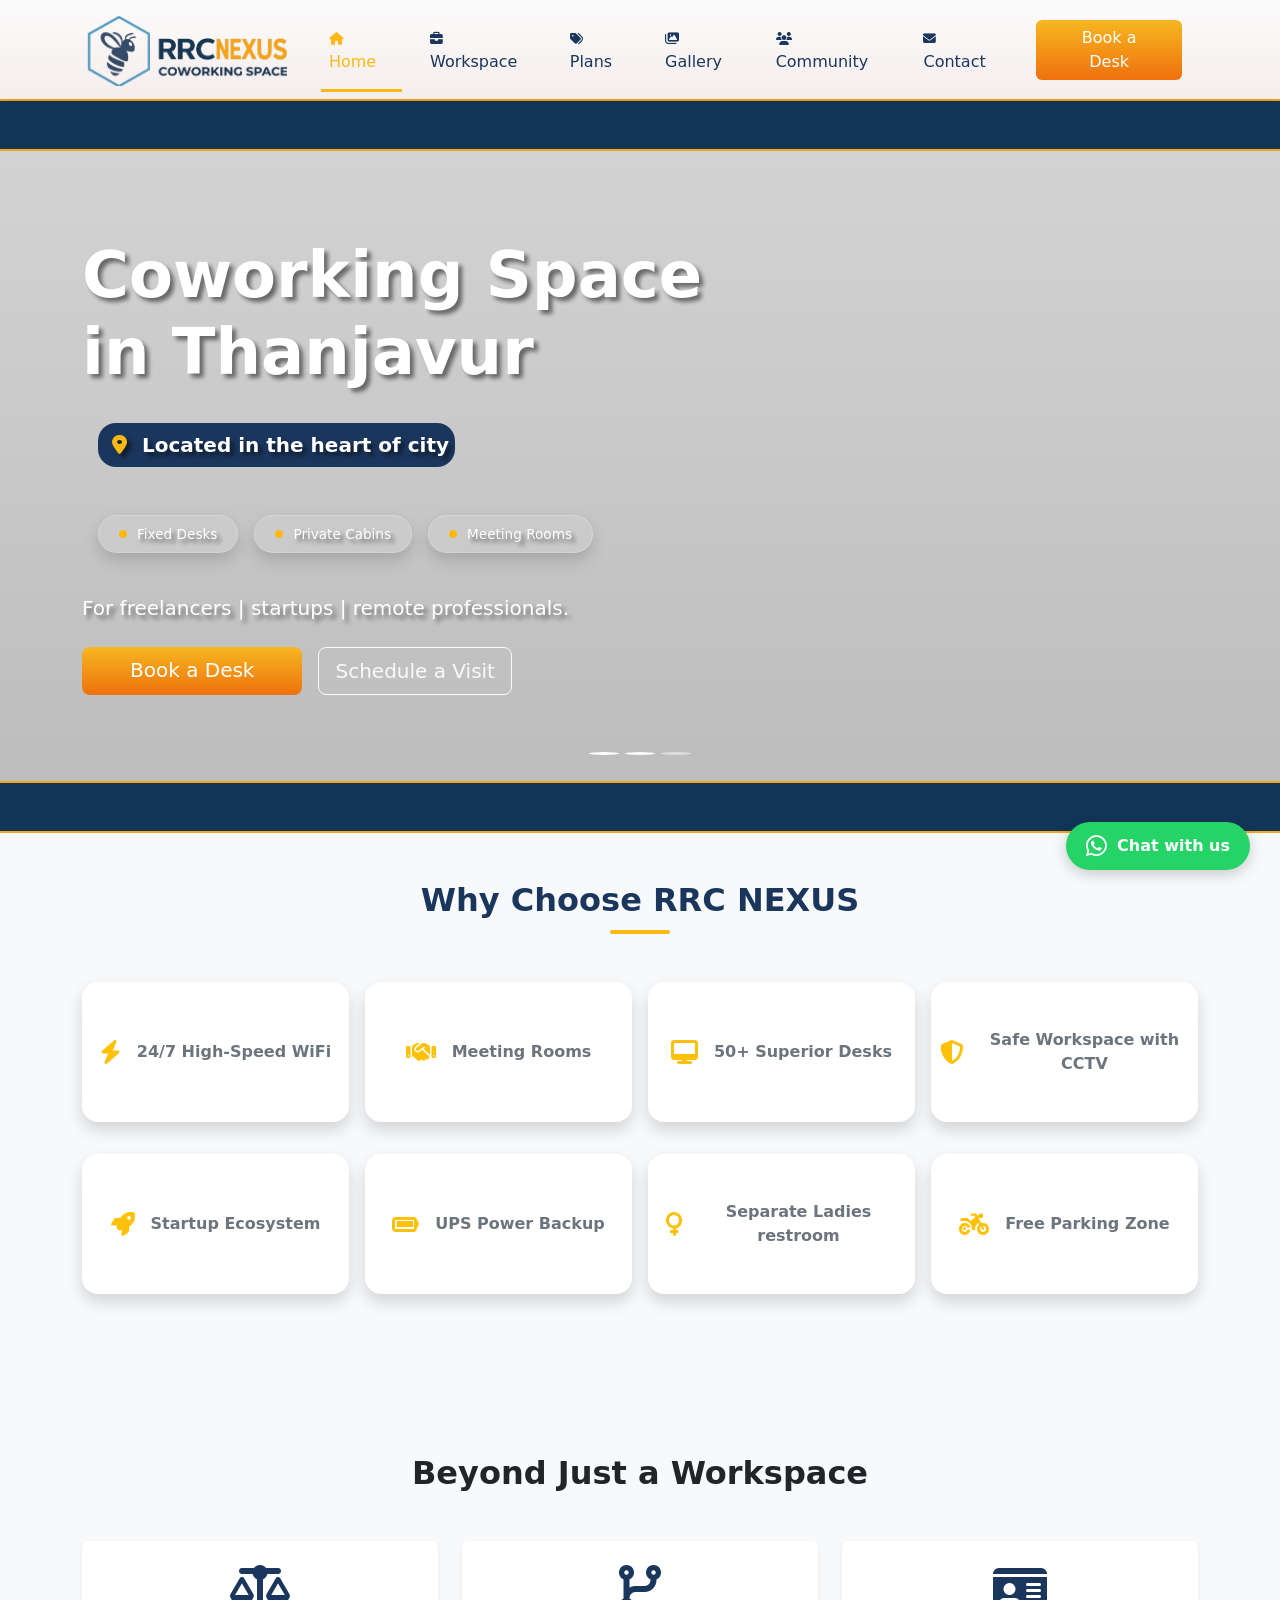
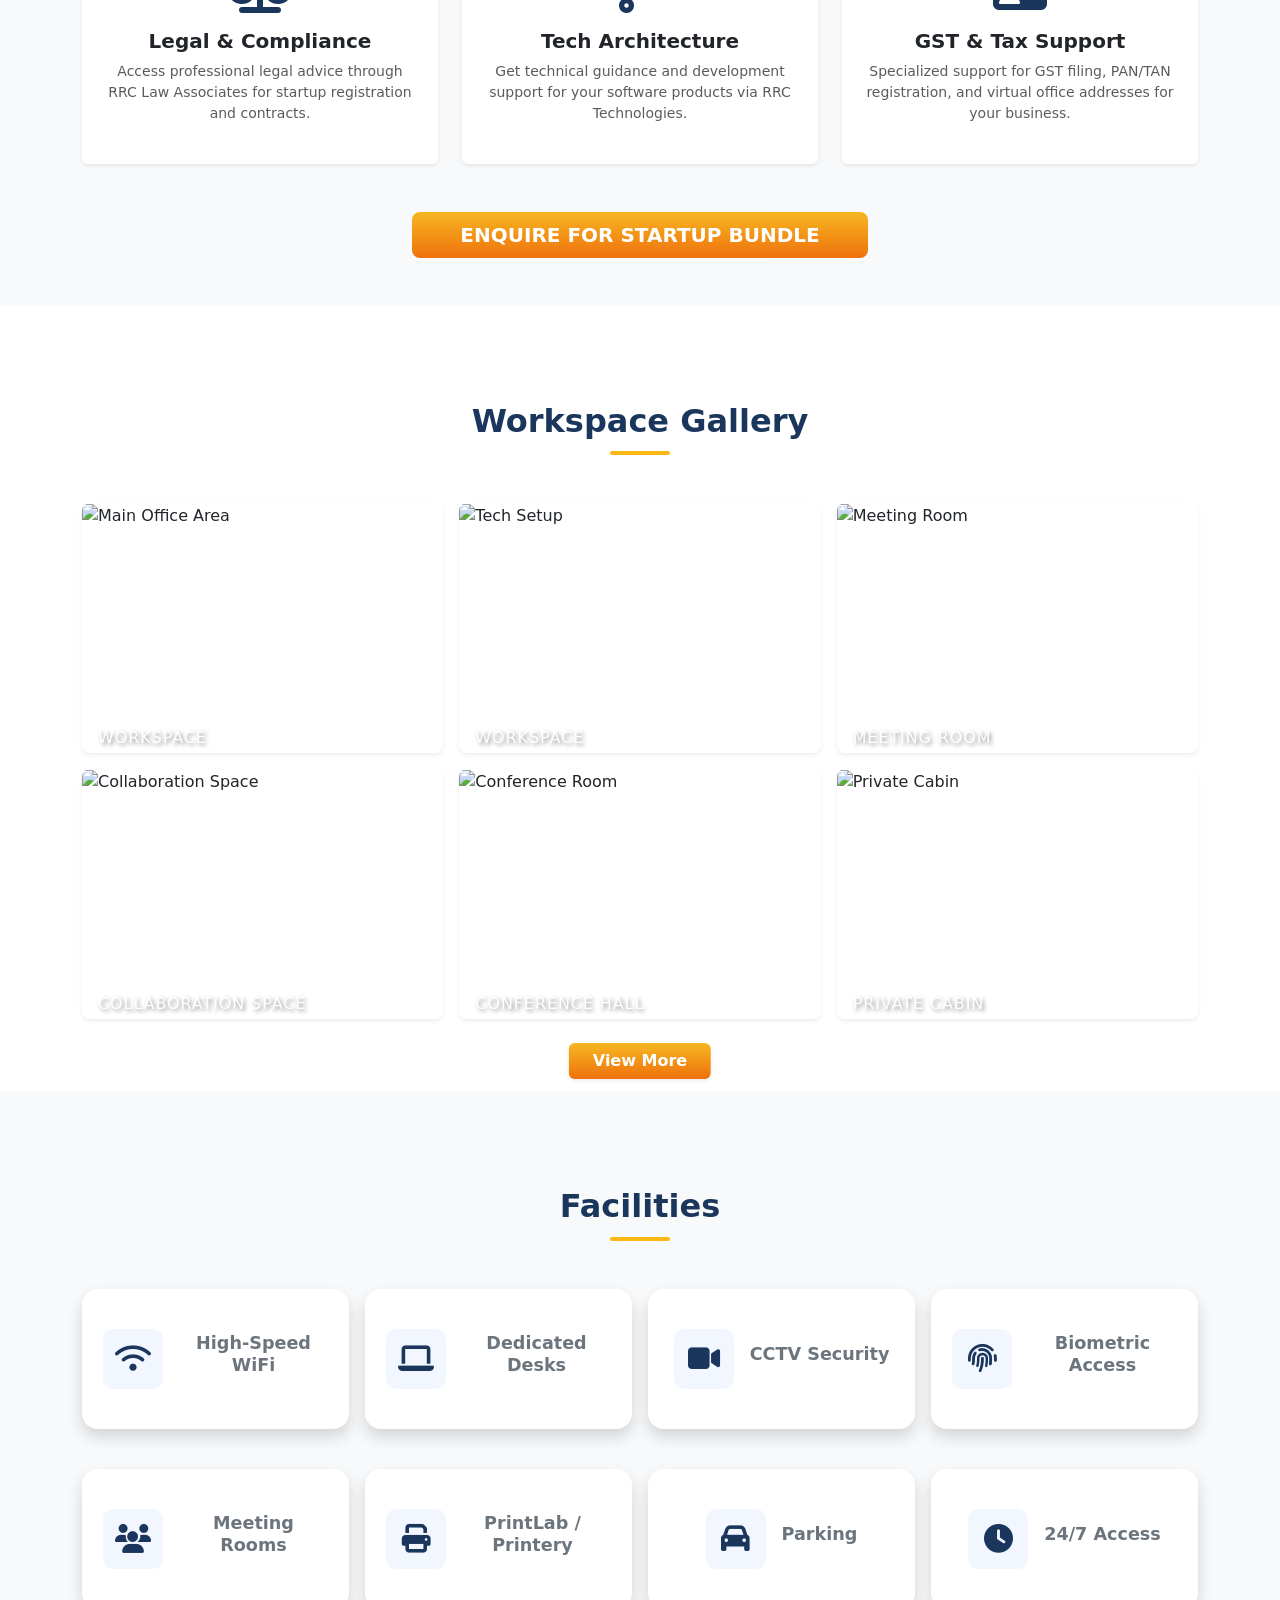
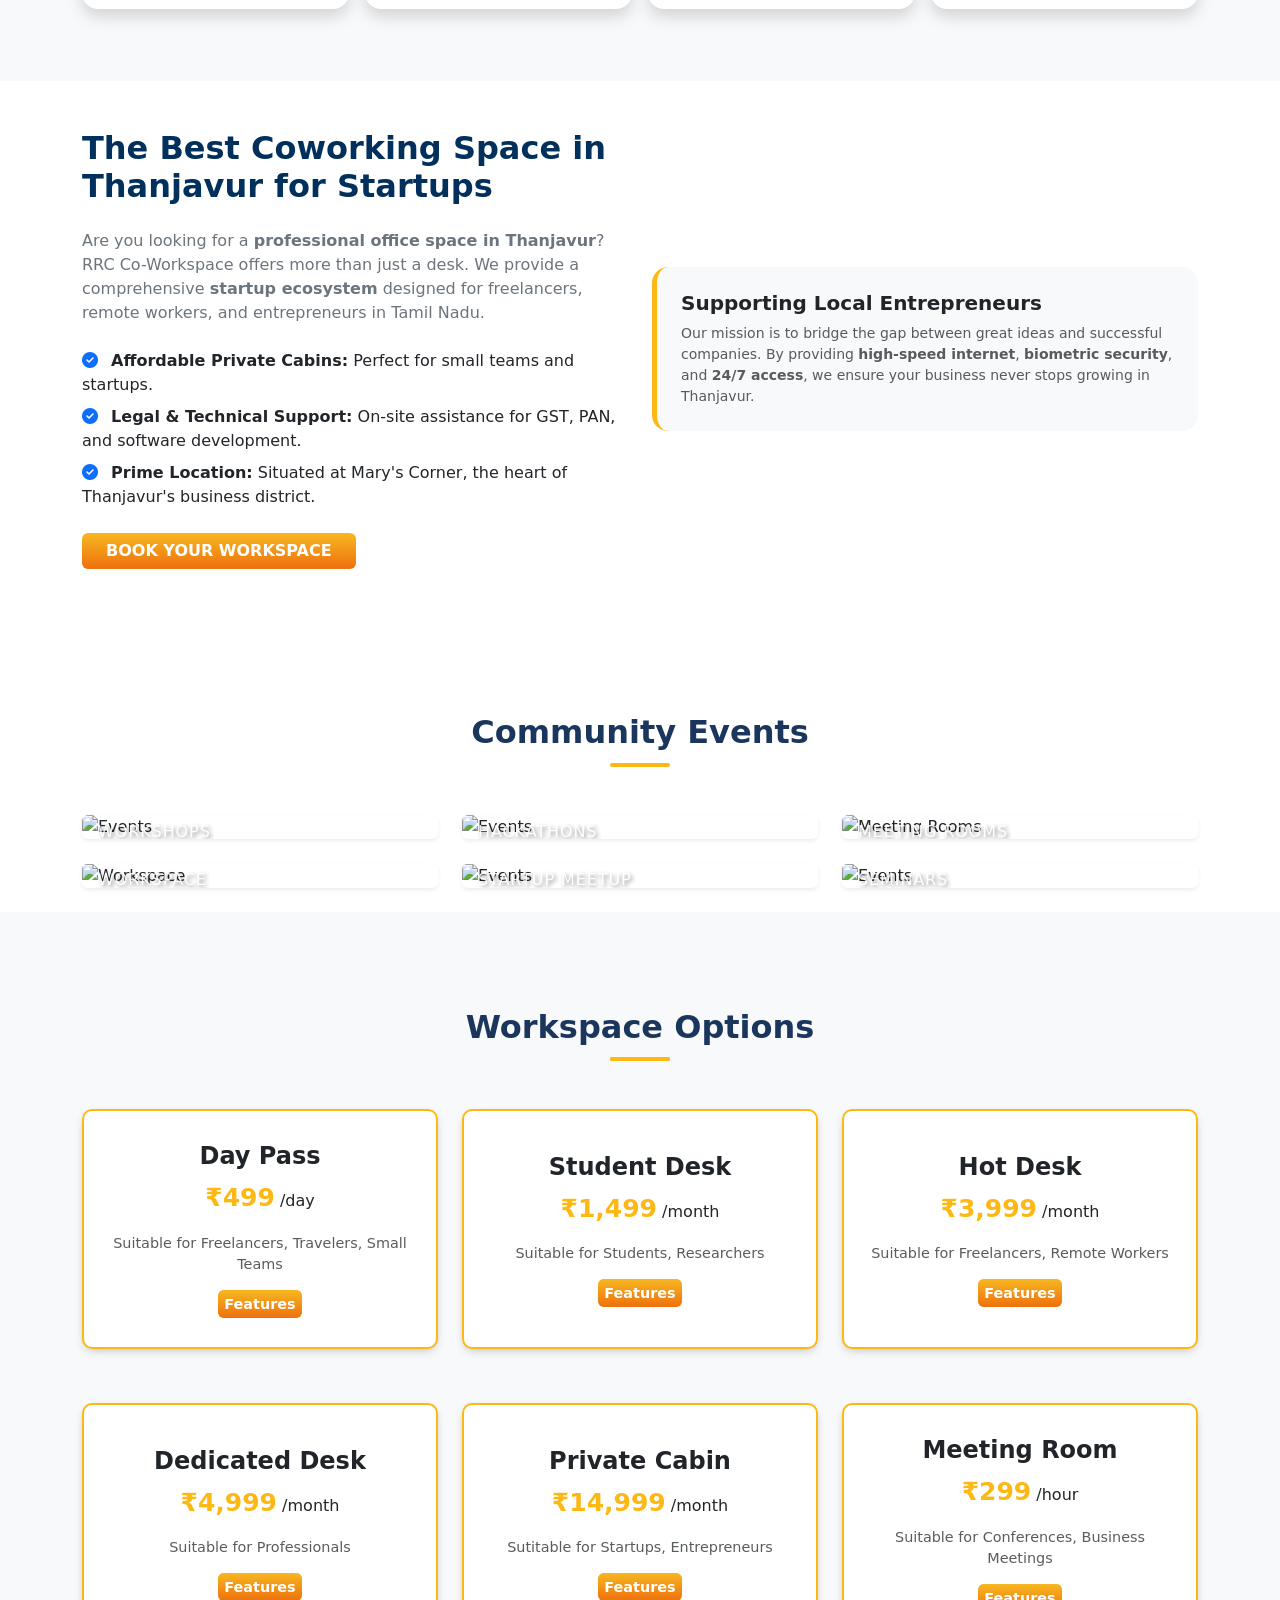
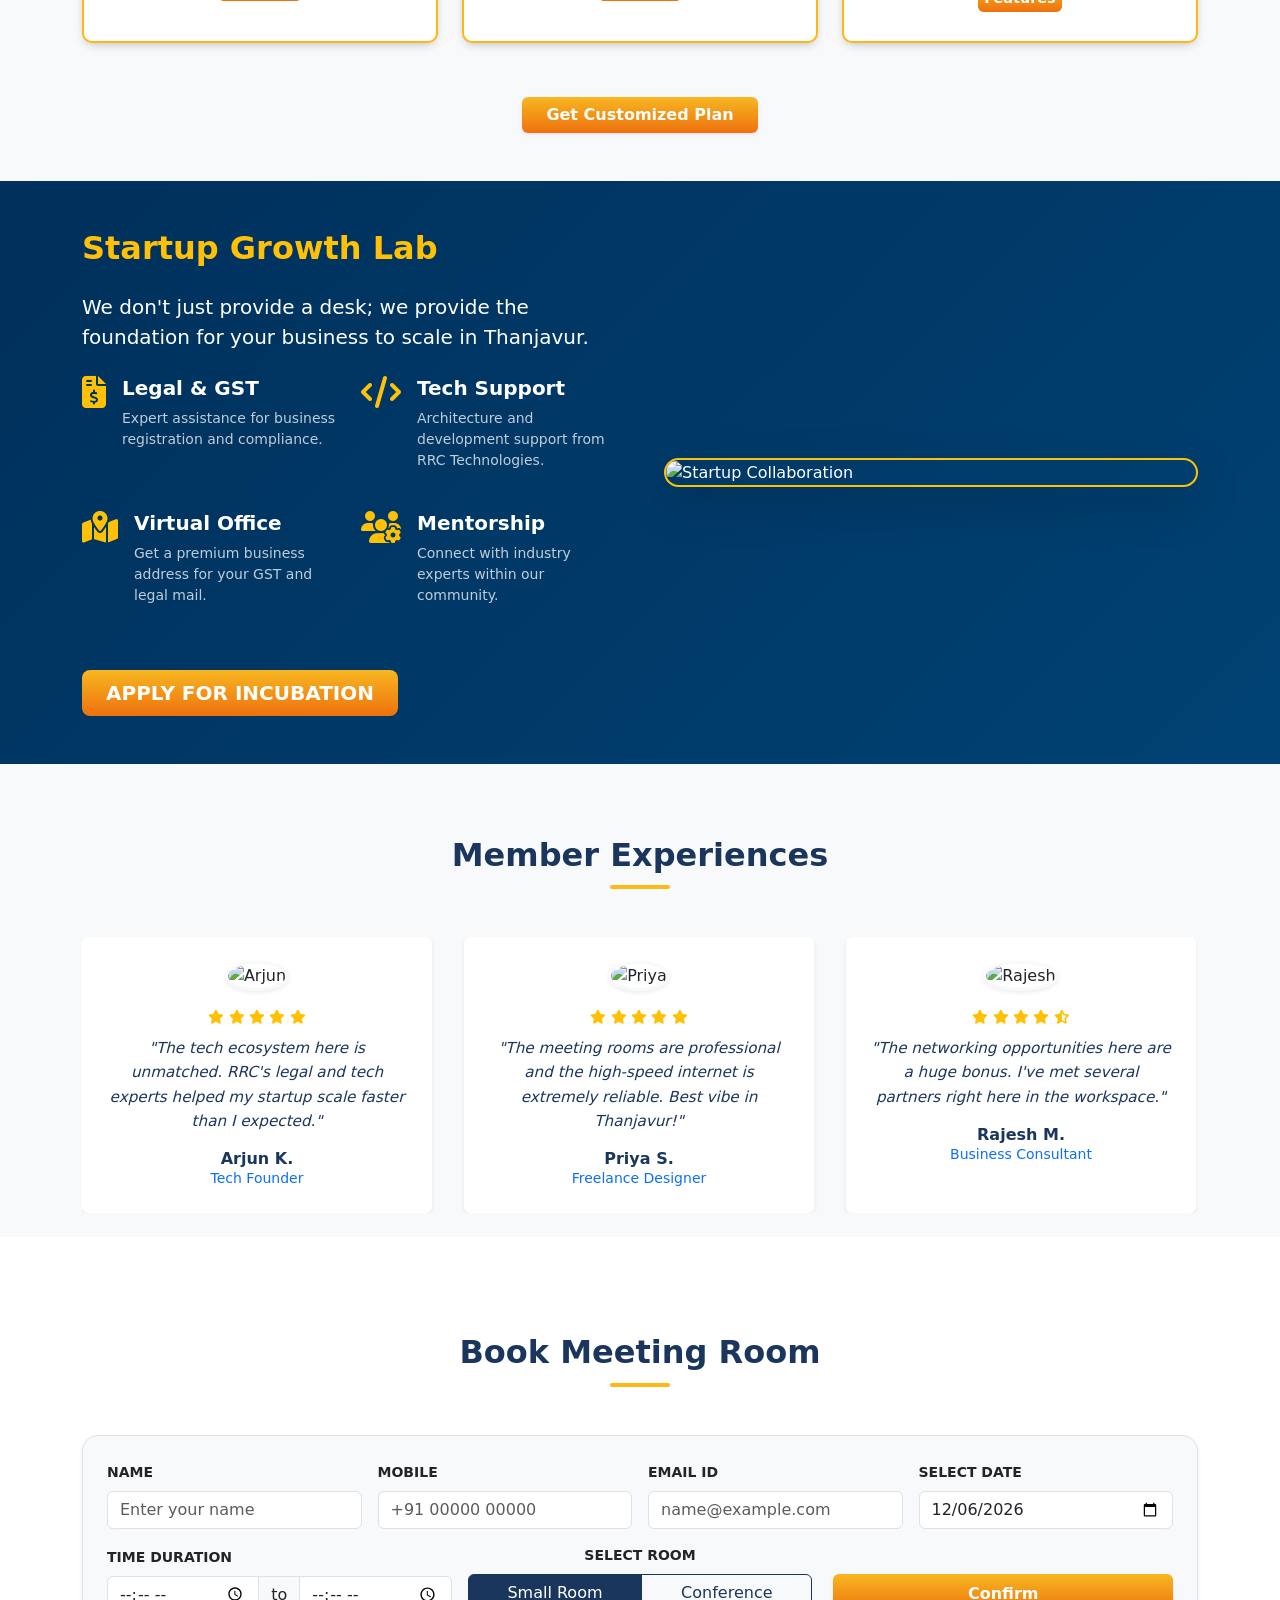
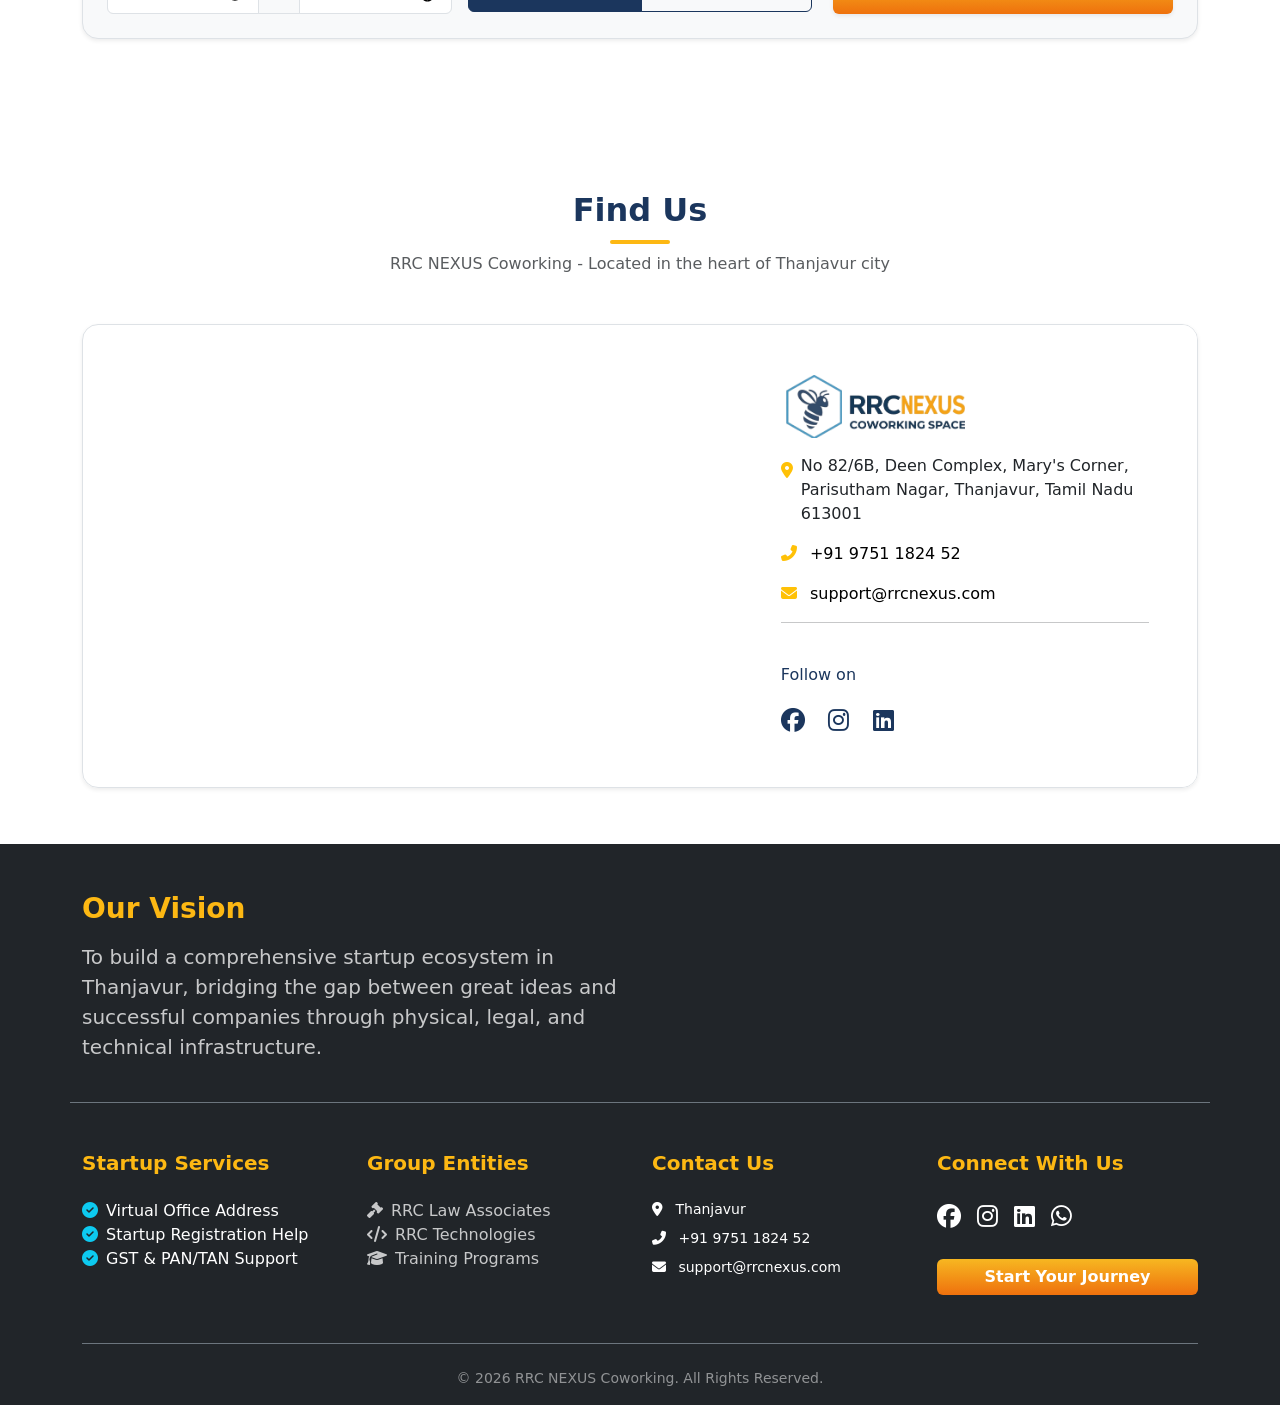
==== index.html @ 69104859 "Added Section For Offer Display" ====
<!DOCTYPE html>
<html lang="en">
    <head>
        <meta charset="UTF-8">
        <meta name="viewport" content="width=device-width, initial-scale=1.0">
        <title>RRC Nexus | Best Coworking Space in Thanjavur | Shared Office Space in Thanjavur | Tamilnadu</title>
        <meta name="description" content="Premium coworking space and startup tech hub in Thanjavur, Tamil Nadu. High-performance shared offices featuring deep parallax design, high-speed internet, private meeting rooms, and flexible workspaces.">
        <meta name="keywords" content="RRC Nexus, coworking space Thanjavur, shared office space Thanjavur, flexible workspace Tamil Nadu, plug and play office, startup hub Thanjavur, business incubation center">
        <meta name="geo.region" content="IN-TN">
        <meta name="geo.placename" content="Thanjavur">
        <meta name="geo.position" content="10.7870;79.1378">
        <meta name="ICBM" content="10.7870, 79.1378">
        <meta name="robots" content="index, follow">
        <link rel="canonical" href="https://rrcnexus.com/">
        <meta property="og:title" content="RRC Nexus - Premium Coworking Space & Tech Hub">
        <meta property="og:description" content="Elevate your workflow at Thanjavur's premier shared workspace. High-speed connectivity, premium amenities, and a vibrant community.">
        <meta property="og:type" content="website">
        <meta property="og:url" content="https://rrcnexus.com/">
        <meta property="og:image" content="https://rrcnexus.com/assets/images/og-banner.jpg">
        <meta name="twitter:card" content="summary_large_image">
        <meta name="twitter:title" content="RRC Nexus Coworking">
        <meta name="twitter:description" content="Modern shared office spaces, private cabins, and meeting rooms tailored for startups, freelancers, and businesses in Thanjavur.">
        <link rel="icon" type="image/png" href="assets/images/logo.png" alt="RRC Nexus Brand Logo - Top Coworking Space in Thanjavur">
        <link rel="shortcut icon" href="favicon.ico" type="image/x-icon">
        <link rel="manifest" href="/site.webmanifest">
        <link rel="apple-touch-icon" sizes="180x180" href="src/img/icon/favicon.png">
        <link rel="icon" type="image/png" sizes="32x32" href="src/img/icon/favicon.png">
        <link rel="icon" type="image/png" sizes="16x16" href="src/img/icon/favicon.png">
        <link rel="icon" type="image/png" sizes="32x32" href="src/img/icon/favicon.png">
        <link rel="manifest" href="manifest.json">
        <link rel="stylesheet" href="./style.css">
        <link
            href="https://cdn.jsdelivr.net/npm/bootstrap@5.3.0/dist/css/bootstrap.min.css"
            rel="stylesheet">
        <link
            rel="stylesheet"
            href="https://cdnjs.cloudflare.com/ajax/libs/font-awesome/6.4.0/css/all.min.css">

        <!-- Google tag (gtag.js) -->
        <script async src="https://www.googletagmanager.com/gtag/js?id=G-H7033RQ5PB"></script>
        <script>
        window.dataLayer = window.dataLayer || [];
        function gtag(){dataLayer.push(arguments);}
        gtag('js', new Date());

        gtag('config', 'G-H7033RQ5PB');
        </script>

    </head>
    <body>

        <div id="preloader">
            <div class="loader-content">
                <div class="spinner"></div>
                <img src="src/img/logo/Logo.png" alt="RRC NEXUS" class="loader-logo ">
            </div>
        </div>

        <div class="scroll-progress-container">
            <div class="scroll-progress-bar" id="myBar"></div>
        </div>

        <main>

            <nav class="navbar navbar-expand-lg sticky-top shadow-sm">
                <div class="container">
                    <a class="navbar-brand fw-bold text-white" href="#">
                        <img
                            src="src/img/logo/Logo.png"
                            alt="Coworking Space in Thanjavur - RRC NEXUS Logo"
                            class="d-inline-block align-text-top me-2">
                    </a>

                    <button
                        class="navbar-toggler border-0"
                        type="button"
                        data-bs-toggle="offcanvas"
                        data-bs-target="#offcanvasNavbar"
                        aria-controls="offcanvasNavbar">
                        <i class="fas fa-bars fs-2"></i>
                    </button>

                    <div
                        class="offcanvas offcanvas-end"
                        tabindex="-1"
                        id="offcanvasNavbar"
                        aria-labelledby="offcanvasNavbarLabel">
                        <div class="offcanvas-header border-bottom border-secondary">
                            <h5 class="offcanvas-title fw-bold" id="offcanvasNavbarLabel">RRC MENU</h5>
                            <button type="button" class="btn-close" data-bs-dismiss="offcanvas" aria-label="Close"></button>
                        </div>

                        <div class="offcanvas-body">
                            <ul
                                class="navbar-nav justify-content-end flex-grow-1 pe-3 align-items-lg-center">
                                <li class="nav-item">
                                    <a class="nav-link active" href="index.html">
                                        <i class="fas fa-home me-lg-0 me-2"></i>
                                        <span class="">Home</span>
                                    </a>
                                </li>
                                <li class="nav-item">
                                    <a class="nav-link" href="#gallery" data-link-name="Home">
                                        <i class="fas fa-briefcase me-lg-0 me-2"></i>
                                        <span class="">Workspace</span>
                                    </a>
                                </li>
                                <li class="nav-item">
                                    <a class="nav-link" href="#plans">
                                        <i class="fas fa-tags me-lg-0 me-2"></i>
                                        <span class="">Plans</span>
                                    </a>
                                </li>
                                <li class="nav-item">
                                    <a class="nav-link" href="Gallery.html">
                                        <i class="fas fa-images me-lg-0 me-2"></i>
                                        <span class="">Gallery</span>
                                    </a>
                                </li>
                                <li class="nav-item">
                                    <a class="nav-link" href="#community">
                                        <i class="fas fa-users me-lg-0 me-2"></i>
                                        <span class="">Community</span>
                                    </a>
                                </li>
                                <li class="nav-item">
                                    <a class="nav-link" href="#contact">
                                        <i class="fas fa-envelope me-lg-0 me-2"></i>
                                        <span class="">Contact</span>
                                    </a>
                                </li>
                                <li class="nav-item ms-lg-3 mt-3 mt-lg-0">
                                    <a href="Booking.html" class="btn btn-color px-4 w-100 w-lg-auto">Book a Desk</a>
                                </li>
                            </ul>
                        </div>
                    </div>
                </div>
            </nav>
            <!-- MARQUEE PROMO STRIP -->
            <div class="marquee-strip">
            <div class="marquee-inner">
                <!-- Promo Highlight -->
                <span class="m-item promo-text">NIGHT OWL SPECIAL: 6PM - 6AM OFFER FLAT 50% OFF FOR EACH BOOKING!<span class="m-dot"></span></span>
                <!-- Core Services -->
                <span class="m-item">Student Desks<span class="m-dot"></span></span>
                <span class="m-item">Day Pass<span class="m-dot"></span></span>
                <span class="m-item">Dedicated Desk<span class="m-dot"></span></span>
                <span class="m-item">Private Cabins<span class="m-dot"></span></span>
                <span class="m-item">24/7 Infrastructure Access<span class="m-dot"></span></span>
                <span class="m-item">High-Speed WiFi<span class="m-dot"></span></span>
                
                <!-- Duplicate set to prevent layout breaking/gaps during infinite loop scroll -->
                <span class="m-item promo-text">NIGHT OWL SPECIAL: 6PM - 6AM OFFER FLAT 50% OFF FOR EACH BOOKING!<span class="m-dot"></span></span>
                <span class="m-item">Student Desks<span class="m-dot"></span></span>
                <span class="m-item">Day Pass<span class="m-dot"></span></span>
                <span class="m-item">Dedicated Desk<span class="m-dot"></span></span>
                <span class="m-item">Private Cabins<span class="m-dot"></span></span>
                <span class="m-item">24/7 Infrastructure Access<span class="m-dot"></span></span>
                <span class="m-item">High-Speed WiFi<span class="m-dot"></span></span>
            </div>
            </div>
            <header
                id="heroCarousel"
                class="carousel slide carousel-fade"
                data-bs-ride="carousel"
                data-bs-interval="5000">
                <div class="carousel-indicators">
                    <button
                        type="button"
                        data-bs-target="#heroCarousel"
                        data-bs-slide-to="0"
                        class="active"></button>
                    <button type="button" data-bs-target="#heroCarousel" data-bs-slide-to="1"></button>
                    <button type="button" data-bs-target="#heroCarousel" data-bs-slide-to="2"></button>
                </div>

                <div class="carousel-inner">
                    <div class="carousel-item active" data-bs-interval="2000">
                        <div
                            class="carousel-bg"
                            style="background-image: linear-gradient(rgba(0, 0, 0, 0.174), rgba(0, 0, 0, 0.26)), url('./src/img/gallery/collaboration-space.png');">
                            <div class="container h-100 d-flex align-items-center">
                                <div class="col-lg-7 animate__animated animate__fadeInLeft">
                                    <h1 class="display-3 fw-bold mb-3 text-shadow">Coworking Space in Thanjavur</h1>
                                    <div class="fs-5 mb-4 text-shadow p-3">
                                        <p class="fs-5 mb-4 text-shadow highlight-auto reveal d-2">
                                            <i class="fa-solid fa-location-dot text-color p-2"></i>
                                            Located in the heart of city
                                        </p>
                                        <div
                                            class="pxs-chips d-flex flex-row flex-wrap justify-content-start gap-3 mt-4">
                                            <div class="pxs-chip shadow">
                                                <span class="pxs-cdot"></span>
                                                Fixed Desks
                                            </div>
                                            <div class="pxs-chip shadow">
                                                <span class="pxs-cdot"></span>
                                                Private Cabins
                                            </div>
                                            <div class="pxs-chip shadow">
                                                <span class="pxs-cdot"></span>
                                                Meeting Rooms
                                            </div>
                                        </div>
                                    </div>
                                    <p class="fs-5 mb-4 text-shadow">For freelancers | startups | remote professionals.</p>
                                    <div class="d-flex gap-3 reveal d-5">
                                        <a href="Booking.html" class="btn btn-color btn-lg px-5">Book a Desk</a>
                                        <a href="Book-Free-Visit.html" class="btn btn-outline-light btn-lg">Schedule a Visit</a>
                                    </div>
                                </div>
                            </div>
                        </div>
                    </div>
                    <div class="carousel-item" data-bs-interval="2000">
                        <div
                            class="carousel-bg"
                            style="background-image: linear-gradient(rgba(0, 0, 0, 0.174), rgba(0, 0, 0, 0.26)), url('./src/img/gallery/carousel-3.png');">
                            <div class="container h-100 d-flex align-items-center">
                                <div class="col-lg-7 animate__animated animate__fadeInLeft">
                                    <h2 class="display-3 fw-bold mb-3 text-shadow">Coworking Space in Thanjavur</h2>
                                    <div class="fs-5 mb-4 text-shadow p-3">
                                        <p class="fs-5 mb-4 text-shadow highlight-auto">
                                            <i class="fa-solid fa-location-dot text-color p-2"></i>
                                            Located in the heart of city
                                        </p>
                                        <div class="pxs-chips d-flex flex-wrap justify-content-start gap-3 mt-4">
                                            <div class="pxs-chip shadow">
                                                <span class="pxs-cdot"></span>
                                                Fixed Desks
                                            </div>
                                            <div class="pxs-chip shadow">
                                                <span class="pxs-cdot"></span>
                                                Private Cabins
                                            </div>
                                            <div class="pxs-chip shadow">
                                                <span class="pxs-cdot"></span>
                                                Meeting Rooms
                                            </div>
                                        </div>
                                    </div>
                                    <p class="fs-5 mb-4 text-shadow">For freelancers | startups | remote professionals.</p>
                                    <div class="d-flex gap-3">
                                        <a href="Booking.html" class="btn btn-color btn-lg px-5">Book a Desk</a>
                                        <a href="Book-Free-Visit.html" class="btn btn-outline-light btn-lg">Schedule a Visit</a>
                                    </div>
                                </div>
                            </div>
                        </div>
                    </div>
                    <div class="carousel-item" data-bs-interval="2000">
                        <div
                            class="carousel-bg"
                            style="background-image: linear-gradient(rgba(0, 0, 0, 0.174), rgba(0, 0, 0, 0.26)),url('./src/img/gallery/meeting-room.png');">
                            <div class="container h-100 d-flex align-items-center">
                                <div class="col-lg-7 text-white animate__animated animate__fadeInLeft">
                                    <h2 class="display-3 fw-bold mb-3 text-shadow">Coworking Space in Thanjavur</h2>
                                    <div class="fs-5 mb-4 text-shadow p-3">
                                        <p class="fs-5 mb-4 text-shadow highlight-auto">
                                            <i class="fa-solid fa-location-dot text-color p-2"></i>
                                            Located in the heart of city
                                        </p>
                                        <div class="pxs-chips d-flex flex-wrap justify-content-start gap-3 mt-4">
                                            <div class="pxs-chip shadow">
                                                <span class="pxs-cdot"></span>
                                                Fixed Desks
                                            </div>
                                            <div class="pxs-chip shadow">
                                                <span class="pxs-cdot"></span>
                                                Private Cabins
                                            </div>
                                            <div class="pxs-chip shadow">
                                                <span class="pxs-cdot"></span>
                                                Meeting Rooms
                                            </div>
                                        </div>
                                    </div>
                                    <p class="fs-5 mb-4 text-shadow">For freelancers | startups | remote professionals.</p>
                                    <div class="d-flex gap-3">
                                        <a href="Booking.html" class="btn btn-color btn-lg px-5">Book a Desk</a>
                                        <a href="Book-Free-Visit.html" class="btn btn-outline-light btn-lg">Schedule a Visit</a>
                                    </div>
                                </div>
                            </div>
                        </div>
                    </div>
                </div>

            </header>

            <!-- MARQUEE PROMO STRIP -->
            <div class="marquee-strip">
            <div class="marquee-inner">
                <!-- Promo Highlight -->
                <span class="m-item promo-text">NIGHT OWL SPECIAL: 6PM - 6AM OFFER FLAT 50% OFF FOR EACH BOOKING!<span class="m-dot"></span></span>
                <!-- Core Services -->
                <span class="m-item">Student Desks<span class="m-dot"></span></span>
                <span class="m-item">Day Pass<span class="m-dot"></span></span>
                <span class="m-item">Dedicated Desk<span class="m-dot"></span></span>
                <span class="m-item">Private Cabins<span class="m-dot"></span></span>
                <span class="m-item">24/7 Infrastructure Access<span class="m-dot"></span></span>
                <span class="m-item">High-Speed WiFi<span class="m-dot"></span></span>
                
                <!-- Duplicate set to prevent layout breaking/gaps during infinite loop scroll -->
                <span class="m-item promo-text">NIGHT OWL SPECIAL: 6PM - 6AM OFFER FLAT 50% OFF FOR EACH BOOKING!<span class="m-dot"></span></span>
                <span class="m-item">Student Desks<span class="m-dot"></span></span>
                <span class="m-item">Day Pass<span class="m-dot"></span></span>
                <span class="m-item">Dedicated Desk<span class="m-dot"></span></span>
                <span class="m-item">Private Cabins<span class="m-dot"></span></span>
                <span class="m-item">24/7 Infrastructure Access<span class="m-dot"></span></span>
                <span class="m-item">High-Speed WiFi<span class="m-dot"></span></span>
            </div>
            </div>

            <section id="why-choose" class="bg-light py-5">
                <div class="container">
                    <h2 class="text-center text-color-1 fw-bold mb-5 section-title reveal">
                        <span>Why Choose RRC NEXUS</span>
                    </h2>
                    <div class="row g-3 text-center justify-content-center">
                        <div class="col-6 col-md-3 mb-3 reveal">
                            <div
                                class="w-100 rounded-4 bg-white benefit-card shadow d-flex flex-column flex-lg-row align-items-center justify-content-center p-3">
                                <i class="fas fa-bolt text-warning fs-4"></i>
                                <span class="fw-bold text-secondary mt-2 mt-lg-0 ms-lg-3 reveal d-1">24/7 High-Speed WiFi</span>
                            </div>
                        </div>
                        <div class="col-6 col-md-3 mb-3 reveal d-1">
                            <div
                                class="w-100 rounded-4 bg-white benefit-card shadow d-flex flex-column flex-lg-row align-items-center justify-content-center p-3">
                                <i class="fas fa-handshake text-warning fs-4"></i>
                                <span class="fw-bold text-secondary mt-2 mt-lg-0 ms-lg-3 reveal d-1">Meeting Rooms</span>
                            </div>
                        </div>
                        <div class="col-6 col-md-3 mb-3 reveal d-2">
                            <div
                                class="w-100 rounded-4 bg-white benefit-card shadow d-flex flex-column flex-lg-row align-items-center justify-content-center p-3">
                                <i class="fas fa-desktop text-warning fs-4"></i>
                                <span class="fw-bold text-secondary mt-2 mt-lg-0 ms-lg-3 reveal d-1">50+ Superior Desks</span>
                            </div>
                        </div>
                        <div class="col-6 col-md-3 mb-3 reveal d-3">
                            <div
                                class="w-100 rounded-4 bg-white benefit-card shadow d-flex flex-column flex-lg-row align-items-center justify-content-center p-2">
                                <i class="fas fa-shield-halved text-warning fs-4"></i>
                                <span class="fw-bold text-secondary mt-2 mt-lg-0 ms-lg-3 reveal d-1">Safe Workspace with CCTV</span>
                            </div>
                        </div>
                        <div class="col-6 col-md-3 mb-3 reveal d-4">
                            <div
                                class="w-100 rounded-4 bg-white benefit-card shadow d-flex flex-column flex-lg-row align-items-center justify-content-center p-3">
                                <i class="fas fa-rocket text-warning fs-4"></i>
                                <span class="fw-bold text-secondary mt-2 mt-lg-0 ms-lg-3 reveal d-1">Startup Ecosystem</span>
                            </div>
                        </div>
                        <div class="col-6 col-md-3 mb-3 reveal d-5">
                            <div
                                class="w-100 rounded-4 bg-white benefit-card shadow d-flex flex-column flex-lg-row align-items-center justify-content-center p-3">
                                <i class="fas fa-battery-full text-warning fs-4"></i>
                                <span class="fw-bold text-secondary mt-2 mt-lg-0 ms-lg-3 reveal d-1">UPS Power Backup</span>
                            </div>
                        </div>
                        <div class="col-6 col-md-3 mb-3 reveal d-6">
                            <div
                                class="w-100 rounded-4 bg-white benefit-card shadow d-flex flex-column flex-lg-row align-items-center justify-content-center p-3">
                                <i class="fas fa-venus text-warning fs-4"></i>
                                <span class="fw-bold text-secondary mt-2 mt-lg-0 ms-lg-3 reveal d-1">Separate Ladies restroom</span>
                            </div>
                        </div>
                        <div class="col-6 col-md-3 mb-3 reveal d-7">
                            <div
                                class="w-100 rounded-4 bg-white benefit-card shadow d-flex flex-column flex-lg-row align-items-center justify-content-center p-3">
                                <i class="fas fa-motorcycle text-warning fs-4"></i>
                                <span class="fw-bold text-secondary mt-2 mt-lg-0 ms-lg-3 reveal d-1">Free Parking Zone</span>
                            </div>
                        </div>
                    </div>
                </div>
            </section>

            <section id="mobile-availability" class="container py-4 d-lg-none">
                <div class="availability-banner shadow-sm rounded-4 p-3 border-start border-4 border-warning bg-white">
                    <div class="d-flex align-items-center justify-content-between">
                        <div class="d-flex align-items-center">
                            <div class="pulse-icon-static me-3"></div>
                            <div>
                                <span class="status-text text-warning fw-bold small text-uppercase">Live Status</span>
                                <h6 class="fw-bold mb-0">Desks Available</h6>
                                <p class="small mb-0 text-muted">Thanjavur Center</p>
                            </div>
                        </div>
                        <div>
                            <a href="https://wa.me/919751182452?text=Requesting for current desk availability at RRC Co-Workspace." 
                            target="_blank" 
                            class="btn btn-color-1 btn-sm fw-bold px-3">
                            Check Now
                            </a>
                        </div>
                    </div>
                </div>
            </section>

            <section id="startup-support" class="py-5 bg-light">
                <br>
                <br>
    <div class="container">
        <h2 class="text-center fw-bold mb-5">Beyond Just a Workspace</h2>
        <div class="row g-4">
            <div class="col-md-4">
                <div class="card h-100 border-0 shadow-sm p-4 text-center">
                    <i class="fas fa-balance-scale fa-3x text-color-1 mb-3"></i>
                    <h5 class="fw-bold">Legal & Compliance</h5>
                    <p class="text-muted small">Access professional legal advice through RRC Law Associates for startup registration and contracts.</p>
                </div>
            </div>
            <div class="col-md-4">
                <div class="card h-100 border-0 shadow-sm p-4 text-center">
                    <i class="fas fa-code-branch fa-3x text-color-1 mb-3"></i>
                    <h5 class="fw-bold">Tech Architecture</h5>
                    <p class="text-muted small">Get technical guidance and development support for your software products via RRC Technologies.</p>
                </div>
            </div>
            <div class="col-md-4">
                <div class="card h-100 border-0 shadow-sm p-4 text-center">
                    <i class="fas fa-id-card fa-3x text-color-1 mb-3"></i>
                    <h5 class="fw-bold">GST & Tax Support</h5>
                    <p class="text-muted small">Specialized support for GST filing, PAN/TAN registration, and virtual office addresses for your business.</p>
                </div>
            </div>
        </div>
        <div class="text-center mt-5">
            <a href="https://wa.me/918015804580?text=I'm interested in Startup Support services." class="btn btn-color btn-lg px-5 fw-bold">ENQUIRE FOR STARTUP BUNDLE</a>
        </div>
    </div>
            </section>

            <section id="gallery" class="py-4">
                <br>
                <br>
                <br>
                <div class="container">
                    <h2 class="text-center text-color-1 fw-bold mb-5 section-title reveal">
                        <span>Workspace Gallery</span>
                    </h2>
                    <div class="row g-3">
                        <div class="col-6 col-md-6 col-lg-4 col-sm-4 reveal">
                            <div class="gallery-item rounded-3 position-relative overflow-hidden shadow-sm">
                                <img
                                    src="./src/img/gallery/workspace~1.png"
                                    alt="Main Office Area"
                                    class="img-fluid">
                                <div class="card-overlay">
                                    <h5 class="work-gallery-text mb-0">Workspace</h5>
                                </div>
                            </div>
                        </div>
                        <div class="col-6 col-md-6 col-lg-4 col-sm-4 reveal">
                            <div class="gallery-item rounded-3 position-relative overflow-hidden shadow-sm">
                                <img src="./src/img/gallery/tech-setup.png" alt="Tech Setup" class="img-fluid">
                                <div class="card-overlay">
                                    <h5 class="work-gallery-text mb-0">Workspace</h5>
                                </div>
                            </div>
                        </div>
                        <div class="col-6 col-md-6 col-lg-4 col-sm-4 reveal">
                            <div class="gallery-item rounded-3 position-relative overflow-hidden shadow-sm">
                                <img src="./src/img/gallery/meeting-room.png" alt="Meeting Room" class="img-fluid">
                                <div class="card-overlay">
                                    <h5 class="work-gallery-text mb-0">Meeting Room</h5>
                                </div>
                            </div>
                        </div>
                        <div class="col-6 col-md-6 col-lg-4 col-sm-4 reveal">
                            <div class="gallery-item rounded-3 position-relative overflow-hidden shadow-sm">
                                <img
                                    src="./src/img/gallery/private-cabin.png"
                                    alt="Collaboration Space"
                                    class="img-fluid">
                                <div class="card-overlay">
                                    <h5 class="work-gallery-text mb-0">Collaboration Space</h5>
                                </div>
                            </div>
                        </div>
                        <div class="col-6 col-md-6 col-lg-4 col-sm-4 reveal">
                            <div class="gallery-item rounded-3 position-relative overflow-hidden shadow-sm">
                                <img
                                    src="./src/img/gallery/conference hall.png"
                                    alt="Conference Room"
                                    class="img-fluid">
                                <div class="card-overlay">
                                    <h5 class="work-gallery-text mb-0">Conference Hall</h5>
                                </div>
                            </div>
                        </div>
                        <div class="col-6 col-md-6 col-lg-4 col-sm-4 reveal">
                            <div class="gallery-item rounded-3 position-relative overflow-hidden shadow-sm">
                                <img
                                    src="./src/img/gallery/private-cabin~1.png"
                                    alt="Private Cabin"
                                    class="img-fluid">
                                <div class="card-overlay">
                                    <h5 class="work-gallery-text mb-0">Private Cabin</h5>
                                </div>
                            </div>
                        </div>
                    </div>

                    <div class="position-relative mt-4 mb-5 reveal">
                        <div class="position-absolute top-0 start-50 translate-middle-x">
                            <a href="./Gallery.html" class="btn btn-color fw-bold px-4 shadow-sm">View More</a>
                        </div>
                    </div>
                </div>
            </section>

            <section id="facilities" class="bg-light py-5">
                <br>
                <br>
                <div class="container">
                    <h2 class="text-center text-color-1 fw-bold mb-5 section-title reveal">
                        <span>Facilities</span>
                    </h2>
                    <div class="row g-3 text-center">
                        <div class="col-6 col-md-3 mb-4 reveal d-1">
                            <div
                                class="w-100 bg-white rounded-4 facility-card benefit-card-1 shadow d-flex flex-column flex-lg-row align-items-center justify-content-center">
                                <i class="fas fa-wifi mt-2 mb-2"></i>
                                <span class="fw-bold text-secondary mt-2 mb-2 mt-lg-0 ms-lg-3">High-Speed WiFi</span>
                            </div>
                        </div>
                        <div class="col-6 col-md-3 mb-4 reveal d-2">
                            <div
                                class="w-100 bg-white rounded-4 facility-card benefit-card-1 shadow d-flex flex-column flex-lg-row align-items-center justify-content-center">
                                <i class="fas fa-laptop mt-2 mb-2"></i>
                                <span class="fw-bold text-secondary mt-2 mb-2 mt-lg-0 ms-lg-3">Dedicated Desks</span>
                            </div>
                        </div>
                        <div class="col-6 col-md-3 mb-4 reveal d-3">
                            <div
                                class="w-100 bg-white rounded-4 facility-card benefit-card-1 shadow d-flex flex-column flex-lg-row align-items-center justify-content-center">
                                <i class="fa-solid fa-video mt-2 mb-2"></i>
                                <span class="fw-bold text-secondary mt-2 mb-2 mt-lg-0 ms-lg-3">CCTV Security</span>
                            </div>
                        </div>
                        <div class="col-6 col-md-3 mb-4 reveal d-4">
                            <div
                                class="w-100 bg-white rounded-4 facility-card benefit-card-1 shadow d-flex flex-column flex-lg-row align-items-center justify-content-center">
                                <i class="fa-solid fa-fingerprint mt-2 mb-2"></i>
                                <span class="fw-bold text-secondary mt-2 mb-2 mt-lg-0 ms-lg-3">Biometric Access</span>
                            </div>
                        </div>
                        <div class="col-6 col-md-3 mb-4 reveal d-5">
                            <div
                                class="w-100 bg-white rounded-4 facility-card benefit-card-1 shadow d-flex flex-column flex-lg-row align-items-center justify-content-center">
                                <i class="fas fa-users mt-2 mb-2"></i>
                                <span class="fw-bold text-secondary mt-2 mb-2 mt-lg-0 ms-lg-3">Meeting Rooms</span>
                            </div>
                        </div>
                        <div class="col-6 col-md-3 mb-4 reveal d-6">
                            <div
                                class="w-100 bg-white rounded-4 facility-card benefit-card-1 shadow d-flex flex-column flex-lg-row align-items-center justify-content-center">
                                <i class="fas fa-print mt-2 mb-2"></i>
                                <span class="fw-bold text-secondary mt-2 mb-2 mt-lg-0 ms-lg-2">PrintLab / Printery</span>
                            </div>
                        </div>
                        <div class="col-6 col-md-3 mb-4 reveal d-7">
                            <div
                                class="w-100 bg-white rounded-4 facility-card benefit-card-1 shadow d-flex flex-column flex-lg-row align-items-center justify-content-center">
                                <i class="fas fa-car mt-2 mb-2"></i>
                                <span class="fw-bold text-secondary mt-2 mb-2 mt-lg-0 ms-lg-3">Parking</span>
                            </div>
                        </div>
                        <div class="col-6 col-md-3 mb-4 reveal d-8">
                            <div
                                class="w-100 bg-white rounded-4 facility-card benefit-card-1 shadow d-flex flex-column flex-lg-row align-items-center justify-content-center">
                                <i class="fas fa-clock mt-2 mb-2"></i>
                                <span class="fw-bold text-secondary mt-2 mb-2 mt-lg-0 ms-lg-3">24/7 Access</span>
                            </div>
                        </div>
                    </div>
                </div>
            </section>

            <section id="why-thanjavur" class="py-5 bg-white">
                <div class="container">
                    <div class="row align-items-center">
                        <div class="col-lg-6 mb-4 mb-lg-0">
                            <h2 class="fw-bold mb-4" style="color: var(--primary-blue);">The Best Coworking Space in Thanjavur for Startups</h2>
                            <p class="text-secondary mb-4">
                                Are you looking for a <strong>professional office space in Thanjavur</strong>? RRC Co-Workspace offers more than just a desk. We provide a comprehensive <strong>startup ecosystem</strong> designed for freelancers, remote workers, and entrepreneurs in Tamil Nadu.
                            </p>
                            <ul class="list-unstyled mb-4">
                                <li class="mb-2"><i class="fas fa-check-circle text-primary me-2"></i> <strong>Affordable Private Cabins:</strong> Perfect for small teams and startups.</li>
                                <li class="mb-2"><i class="fas fa-check-circle text-primary me-2"></i> <strong>Legal & Technical Support:</strong> On-site assistance for GST, PAN, and software development.</li>
                                <li class="mb-2"><i class="fas fa-check-circle text-primary me-2"></i> <strong>Prime Location:</strong> Situated at Mary's Corner, the heart of Thanjavur's business district.</li>
                            </ul>
                            <a href="Booking.html" class="btn btn-color fw-bold px-4">BOOK YOUR WORKSPACE</a>
                        </div>
                        <div class="col-lg-6">
                            <div class="p-4 rounded-4" style="background-color: var(--light-gray); border-left: 5px solid #FDB813;">
                                <h5 class="fw-bold">Supporting Local Entrepreneurs</h5>
                                <p class="small text-muted mb-0">
                                    Our mission is to bridge the gap between great ideas and successful companies. By providing <strong>high-speed internet</strong>, <strong>biometric security</strong>, and <strong>24/7 access</strong>, we ensure your business never stops growing in Thanjavur.
                                </p>
                            </div>
                        </div>
                    </div>
                </div>
            </section>

            <section id="community" class="container py-4">
                <br>
                <br>
                <br>
                <h2 class="text-center text-color-1 fw-bold mb-5 section-title">
                    <span>Community Events</span>
                </h2>
                <div class="row g-4">

                    <div class="col-6 col-lg-4 reveal">
                        <div class="card community-card border-0 shadow-sm overflow-hidden">
                            <div class="position-relative overflow-hidden">
                                <img src="./src/img/gallery/14.jpg" class="card-img-top" alt="Events">
                                <div class="card-overlay">
                                    <h5 class="community-card-text mb-0">Workshops</h5>
                                </div>
                            </div>
                        </div>
                    </div>

                    <div class="col-6 col-lg-4 reveal d-1">
                        <div class="card community-card border-0 shadow-sm overflow-hidden">
                            <div class="position-relative overflow-hidden">
                                <img src="./src/img/gallery/Hackathon.jpg" class="card-img-top" alt="Events">
                                <div class="card-overlay">
                                    <h5 class="community-card-text mb-0">Hackathons</h5>
                                </div>
                            </div>
                        </div>
                    </div>

                    <div class="col-6 col-lg-4 reveal d-2">
                        <div class="card community-card border-0 shadow-sm overflow-hidden">
                            <div class="position-relative overflow-hidden">
                                <img
                                    src="./src/img/gallery/Meeting Room.jpg"
                                    class="card-img-top"
                                    alt="Meeting Rooms">
                                <div class="card-overlay">
                                    <h5 class="community-card-text mb-0">Meeting Rooms</h5>
                                </div>
                            </div>
                        </div>
                    </div>

                    <div class="col-6 col-lg-4 reveal d-3">
                        <div class="card community-card border-0 shadow-sm overflow-hidden">
                            <div class="position-relative overflow-hidden">
                                <img src="./src/img/gallery/workspace.png" class="card-img-top" alt="Workspace">
                                <div class="card-overlay">
                                    <h5 class="community-card-text mb-0">Workspace</h5>
                                </div>
                            </div>
                        </div>
                    </div>

                    <div class="col-6 col-lg-4 reveal d-4">
                        <div class="card community-card border-0 shadow-sm overflow-hidden">
                            <div class="position-relative overflow-hidden">
                                <img src="./src/img/gallery/16.jpg" class="card-img-top" alt="Events">
                                <div class="card-overlay">
                                    <h5 class="community-card-text mb-0">Startup Meetup</h5>
                                </div>
                            </div>
                        </div>
                    </div>

                    <div class="col-6 col-lg-4 reveal d-5">
                        <div class="card community-card border-0 shadow-sm overflow-hidden">
                            <div class="position-relative overflow-hidden">
                                <img src="./src/img/gallery/13.jpg" class="card-img-top" alt="Events">
                                <div class="card-overlay">
                                    <h5 class="community-card-text mb-0">SEMINARS</h5>
                                </div>
                            </div>
                        </div>
                    </div>

                </div>
            </section>

            <section id="plans" class="bg-light py-5">
                <br>
                <br>
                <div class="container">
                    <h2 class="text-center text-color-1 fw-bold mb-5 section-title reveal">
                        <span>Workspace</span>
                        <span>Options</span>
                    </h2>
                    <div class="row g-4">
                        <div class="col-md-4 col-sm-6 col-6 reveal">
                            <div class="flip-card plan-card">
                                <div class="flip-card-inner rounded-4 shadow-sm">
                                    <div class="flip-card-front border-bg-front">
                                        <div class="bg-white p-1 text-center w-100">
                                            <h4 class="fw-bold">Day Pass</h4>
                                            <p class="price-tag"><span style="color: #FDB813; font-weight: bold; font-size: 25px;">₹499</span> /day</p>
                                            <p class="text-muted recom">Suitable for Freelancers, Travelers, Small Teams</p>
                                            <a class="view-details fw-bold recom">Features</a>
                                        </div>
                                    </div>
                                    <div class="flip-card-back bg-white p-3 border-bg-back">
                                        <h5 class="fw-bold text-color-1 mb-3">Features</h5>
                                        <ul class="list-unstyled mb-4 text-start ms-2 text-secondary">
                                            <li class="d-flex align-items-start mb-2">
                                                <i class="fas fa-check text-success me-2 mt-1"></i>
                                                <span>High-Speed Wi-Fi</span>
                                            </li>
                                            <li class="d-flex align-items-start mb-2">
                                                <i class="fas fa-check text-success me-2 mt-1"></i>
                                                <span>Comfortable seating</span>
                                            </li>
                                            <li class="d-flex align-items-start mb-2">
                                                <i class="fas fa-check text-success me-2 mt-1"></i>
                                                <span>Restroom access</span>
                                            </li>
                                        </ul>
                                        <a href="Booking.html" class="btn btn-color fw-bold">Get Started</a>
                                    </div>
                                </div>
                            </div>
                        </div>

                        <div class="col-md-4 col-sm-6 col-6 reveal d-1">
                            <div class="flip-card plan-card">
                                <div class="flip-card-inner rounded-4 shadow-sm">
                                    <div class="flip-card-front border-bg-front">
                                        <div class="bg-white p-1 text-center w-100">
                                            <h4 class="fw-bold">Student Desk</h4>
                                            <p class="price-tag"><span style="color: #FDB813; font-weight: bold; font-size: 25px;">₹1,499</span> /month</p>
                                            <p class="text-muted recom">Suitable for Students, Researchers</p>
                                            <a class="view-details fw-bold recom">Features</a>
                                        </div>
                                    </div>
                                    <div class="flip-card-back bg-white p-3 border-bg-back">
                                        <h5 class="fw-bold text-color-1 mb-3">Features</h5>
                                        <ul class="list-unstyled mb-4 text-start ms-2 text-secondary">
                                            <li class="d-flex align-items-start mb-2">
                                                <i class="fas fa-check text-success me-2 mt-1"></i>
                                                <span>Focus Desk</span>
                                            </li>
                                            <li class="d-flex align-items-start mb-2">
                                                <i class="fas fa-check text-success me-2 mt-1"></i>
                                                <span>High-Speed WiFi</span>
                                            </li>
                                            <li class="d-flex align-items-start mb-2">
                                                <i class="fas fa-check text-success me-2 mt-1"></i>
                                                <span>Tech Mentor Access</span>
                                            </li>
                                        </ul>
                                        <a href="Booking.html" class="btn btn-color fw-bold">Get Started</a>
                                    </div>
                                </div>
                            </div>
                        </div>

                        <div class="col-md-4 col-sm-6 col-6 reveal d-2">
                            <div class="flip-card plan-card">
                                <div class="flip-card-inner rounded-4 shadow-sm">
                                    <div class="flip-card-front border-bg-front">
                                        <div class="bg-white p-1 text-center w-100">
                                            <h4 class="fw-bold">Hot Desk</h4>
                                            <p class="price-tag"><span style="color: #FDB813; font-weight: bold; font-size: 25px;">₹3,999</span> /month</p>
                                            <p class="text-muted recom">Suitable for Freelancers, Remote Workers </p>
                                            <a class="view-details fw-bold recom">Features</a>
                                        </div>
                                    </div>
                                    <div class="flip-card-back bg-white p-3 border-bg-back">
                                        <h5 class="fw-bold text-color-1 mb-3">Features</h5>
                                        <ul class="list-unstyled mb-4 text-start ms-2 text-secondary">
                                            <li class="d-flex align-items-start mb-2">
                                                <i class="fas fa-check text-success me-2 mt-1"></i>
                                                <span>Flexible seating</span>
                                            </li>
                                            <li class="d-flex align-items-start mb-2">
                                                <i class="fas fa-check text-success me-2 mt-1"></i>
                                                <span>High-Speed WiFi</span>
                                            </li>
                                            <li class="d-flex align-items-start mb-2">
                                                <i class="fas fa-check text-success me-2 mt-1"></i>
                                                <span>Community networking</span>
                                            </li>
                                        </ul>
                                        <a href="Booking.html" class="btn btn-color fw-bold">Get Started</a>
                                    </div>
                                </div>
                            </div>
                        </div>

                        <div class="col-md-4 col-sm-6 col-6 reveal d-3">
                            <div class="flip-card plan-card">
                                <div class="flip-card-inner rounded-4 shadow-sm">
                                    <div class="flip-card-front border-bg-front">
                                        <div class="bg-white p-1 text-center w-100">
                                            <h4 class="fw-bold">Dedicated Desk</h4>
                                            <p class="price-tag"><span style="color: #FDB813; font-weight: bold; font-size: 25px;">₹4,999</span> /month</p>
                                            <p class="text-muted recom">Suitable for Professionals</p>
                                            <a class="view-details fw-bold recom">Features</a>
                                        </div>
                                    </div>
                                    <div class="flip-card-back bg-white p-3 border-bg-back">
                                        <h5 class="fw-bold text-color-1 mb-3">Features</h5>
                                        <ul class="list-unstyled mb-4 text-start ms-2 text-secondary">
                                            <li class="d-flex align-items-start mb-2">
                                                <i class="fas fa-check text-success me-2 mt-1"></i>
                                                <span>Personal desk</span>
                                            </li>
                                            <li class="d-flex align-items-start mb-2">
                                                <i class="fas fa-check text-success me-2 mt-1"></i>
                                                <span>Locker</span>
                                            </li>
                                            <li class="d-flex align-items-start mb-2">
                                                <i class="fas fa-check text-success me-2 mt-1"></i>
                                                <span>Meeting room access</span>
                                            </li>
                                        </ul>
                                        <a href="Booking.html" class="btn btn-color fw-bold">Get Started</a>
                                    </div>
                                </div>
                            </div>
                        </div>

                        <div class="col-md-4 col-sm-6 col-6 reveal d-4">
                            <div class="flip-card plan-card">
                                <div class="flip-card-inner rounded-4 shadow-sm">
                                    <div class="flip-card-front border-bg-front">
                                        <div class="bg-white p-1 text-center w-100">
                                            <h4 class="fw-bold">Private Cabin</h4>
                                            <p class="price-tag"><span style="color: #FDB813; font-weight: bold; font-size: 25px;">₹14,999</span> /month</p>
                                            <p class="text-muted recom">Sutitable for Startups, Entrepreneurs</p>
                                            <a class="view-details fw-bold recom">Features</a>
                                        </div>
                                    </div>
                                    <div class="flip-card-back bg-white p-3 border-bg-back">
                                        <h5 class="fw-bold text-color-1 mb-3">Features</h5>
                                        <ul class="list-unstyled mb-4 text-start ms-2 text-secondary">
                                            <li class="d-flex align-items-start mb-2">
                                                <i class="fas fa-check text-success me-2 mt-1"></i>
                                                <span>2-4 Persons office</span>
                                            </li>
                                            <li class="d-flex align-items-start mb-2">
                                                <i class="fas fa-check text-success me-2 mt-1"></i>
                                                <span>Air-conditioned</span>
                                            </li>
                                            <li class="d-flex align-items-start mb-2">
                                                <i class="fas fa-check text-success me-2 mt-1"></i>
                                                <span>Company Name Board</span>
                                            </li>
                                        </ul>
                                        <a href="Booking.html" class="btn btn-color fw-bold">Get Started</a>
                                    </div>
                                </div>
                            </div>
                        </div>

                        <div class="col-md-4 col-sm-6 col-6 reveal d-5">
                            <div class="flip-card plan-card">
                                <div class="flip-card-inner rounded-4 shadow-sm">
                                    <div class="flip-card-front border-bg-front">
                                        <div class="bg-white p-1 text-center w-100">
                                            <h4 class="fw-bold">Meeting Room</h4>
                                            <p class="price-tag"><span style="color: #FDB813; font-weight: bold; font-size: 25px;">₹299</span> /hour</p>
                                            <p class="text-muted recom">Suitable for Conferences, Business Meetings</p>
                                            <a class="view-details fw-bold recom">Features</a>
                                        </div>
                                    </div>
                                    <div class="flip-card-back bg-white p-3 border-bg-back">
                                        <h5 class="fw-bold text-color-1 mb-3">Features</h5>
                                        <ul class="list-unstyled mb-4 text-start ms-2 text-secondary">
                                            <li class="d-flex align-items-start mb-2">
                                                <i class="fas fa-check text-success me-2 mt-1"></i>
                                                <span>AC & High-Speed WiFi</span>
                                            </li>
                                            <li class="d-flex align-items-start mb-2">
                                                <i class="fas fa-check text-success me-2 mt-1"></i>
                                                <span>Coffee & Snacks</span>
                                            </li>
                                            <li class="d-flex align-items-start mb-2">
                                                <i class="fas fa-check text-success me-2 mt-1"></i>
                                                <span>Presentation Tools</span>
                                            </li>
                                        </ul>
                                        <a href="Booking.html" class="btn btn-color fw-bold">Get Started</a>
                                    </div>
                                </div>
                            </div>
                        </div>

                        <div class="col-12 text-center mt-4 reveal d-6">
                            <a
                                href="https://wa.me/918903169940?text=I'm interested in a Customized Plan"
                                class="btn btn-color fw-bold px-4 shadow-sm">
                                Get Customized Plan
                            </a>
                        </div>
                    </div>
                </div>
            </section>

            <section id="startup-lab" class="py-5" style="background: linear-gradient(135deg, #00305b 0%, #004274 100%); color: white;">
                <div class="container">
                    <div class="row align-items-center g-5">
                        <div class="col-lg-6">
                            <h2 class="fw-bold mb-4 text-warning">Startup Growth Lab</h2>
                            <p class="lead mb-4">We don't just provide a desk; we provide the foundation for your business to scale in Thanjavur.</p>
                            
                            <div class="row g-4">
                                <div class="col-sm-6">
                                    <div class="d-flex align-items-start">
                                        <i class="fas fa-file-invoice-dollar fa-2x text-warning me-3"></i>
                                        <div>
                                            <h5 class="fw-bold">Legal & GST</h5>
                                            <p class="small opacity-75">Expert assistance for business registration and compliance.</p>
                                        </div>
                                    </div>
                                </div>
                                <div class="col-sm-6">
                                    <div class="d-flex align-items-start">
                                        <i class="fas fa-code fa-2x text-warning me-3"></i>
                                        <div>
                                            <h5 class="fw-bold">Tech Support</h5>
                                            <p class="small opacity-75">Architecture and development support from RRC Technologies.</p>
                                        </div>
                                    </div>
                                </div>
                                <div class="col-sm-6">
                                    <div class="d-flex align-items-start">
                                        <i class="fas fa-map-marked-alt fa-2x text-warning me-3"></i>
                                        <div>
                                            <h5 class="fw-bold">Virtual Office</h5>
                                            <p class="small opacity-75">Get a premium business address for your GST and legal mail.</p>
                                        </div>
                                    </div>
                                </div>
                                <div class="col-sm-6">
                                    <div class="d-flex align-items-start">
                                        <i class="fas fa-users-cog fa-2x text-warning me-3"></i>
                                        <div>
                                            <h5 class="fw-bold">Mentorship</h5>
                                            <p class="small opacity-75">Connect with industry experts within our community.</p>
                                        </div>
                                    </div>
                                </div>
                            </div>
                            
                            <div class="mt-5">
                                <a href="https://wa.me/919751182452?text=I'm interested in the Startup Growth Lab services." class="btn btn-color btn-lg px-4 fw-bold">APPLY FOR INCUBATION</a>
                            </div>
                        </div>
                        <div class="col-lg-6">
                            <div class="rounded-4 overflow-hidden shadow-lg border border-warning border-2">
                                <img src="./src/img/gallery/startup-growth-png.png" class="img-fluid" alt="Startup Collaboration">
                            </div>
                        </div>
                    </div>
                </div>
            </section>

            <section id="testimonials" class="bg-light py-4 overflow-hidden">
                <br>
                <br>
                <div class="container">
                    <div class="text-center mb-5">
                        <h2 class="text-color-1 fw-bold section-title reveal">
                            <span>Member Experiences</span>
                        </h2>
                    </div>

                    <div class="marquee-wrapper position-relative overflow-hidden">
                        <div class="marquee-content">
                            <div class="testimonial-item">
                                <div
                                    class="card h-100 border-0 shadow-sm p-4 text-center testimonial-card reveal">
                                    <div class="mb-3">
                                        <img
                                            src="https://ui-avatars.com/api/?name=Arjun+K&background=1B365D&color=fff"
                                            class="rounded-circle shadow-sm"
                                            width="70"
                                            alt="Arjun">
                                    </div>
                                    <div class="text-warning mb-2 small">
                                        <i class="fas fa-star"></i>
                                        <i class="fas fa-star"></i>
                                        <i class="fas fa-star"></i>
                                        <i class="fas fa-star"></i>
                                        <i class="fas fa-star"></i>
                                    </div>
                                    <p class="fst-italic text-secondary reveal-text-lr">"The tech ecosystem here is
                                        unmatched. RRC's legal and tech experts helped my startup scale faster than I
                                        expected."</p>
                                    <h6 class="fw-bold mb-0" style="color: #1B365D;">Arjun K.</h6>
                                    <small class="text-primary">Tech Founder</small>
                                </div>
                            </div>

                            <div class="testimonial-item">
                                <div
                                    class="card h-100 border-0 shadow-sm p-4 text-center testimonial-card reveal">
                                    <div class="mb-3">
                                        <img
                                            src="https://ui-avatars.com/api/?name=Priya+S&background=FDB813&color=fff"
                                            class="rounded-circle shadow-sm"
                                            width="70"
                                            alt="Priya">
                                    </div>
                                    <div class="text-warning mb-2 small">
                                        <i class="fas fa-star"></i>
                                        <i class="fas fa-star"></i>
                                        <i class="fas fa-star"></i>
                                        <i class="fas fa-star"></i>
                                        <i class="fas fa-star"></i>
                                    </div>
                                    <p class="fst-italic text-secondary reveal-text-lr">"The meeting rooms are
                                        professional and the high-speed internet is extremely reliable. Best vibe in
                                        Thanjavur!"</p>
                                    <h6 class="fw-bold mb-0" style="color: #1B365D;">Priya S.</h6>
                                    <small class="text-primary">Freelance Designer</small>
                                </div>
                            </div>

                            <div class="testimonial-item">
                                <div
                                    class="card h-100 border-0 shadow-sm p-4 text-center testimonial-card reveal">
                                    <div class="mb-3">
                                        <img
                                            src="https://ui-avatars.com/api/?name=Rajesh+M&background=1B365D&color=fff"
                                            class="rounded-circle shadow-sm"
                                            width="70"
                                            alt="Rajesh">
                                    </div>
                                    <div class="text-warning mb-2 small">
                                        <i class="fas fa-star"></i>
                                        <i class="fas fa-star"></i>
                                        <i class="fas fa-star"></i>
                                        <i class="fas fa-star"></i>
                                        <i class="fas fa-star-half-alt"></i>
                                    </div>
                                    <p class="fst-italic text-secondary reveal-text-lr">"The networking
                                        opportunities here are a huge bonus. I've met several partners right here in the
                                        workspace."</p>
                                    <h6 class="fw-bold mb-0" style="color: #1B365D;">Rajesh M.</h6>
                                    <small class="text-primary">Business Consultant</small>
                                </div>
                            </div>

                            <div class="testimonial-item d-none d-md-block">
                                <div
                                    class="card h-100 border-0 shadow-sm p-4 text-center testimonial-card reveal">
                                    <div class="mb-3">
                                        <img
                                            src="https://ui-avatars.com/api/?name=Abdul+R&background=FDB813&color=fff"
                                            class="rounded-circle shadow-sm"
                                            width="70"
                                            alt="Abdul">
                                    </div>
                                    <div class="text-warning mb-2 small">
                                        <i class="fas fa-star"></i>
                                        <i class="fas fa-star"></i>
                                        <i class="fas fa-star"></i>
                                        <i class="fas fa-star"></i>
                                        <i class="fas fa-star"></i>
                                    </div>
                                    <p class="fst-italic text-secondary reveal-text-lr">"Affordable student plans
                                        and a great environment. It’s more than a workspace; it’s a tech community."</p>
                                    <h6 class="fw-bold mb-0" style="color: #1B365D;">Abdul R.</h6>
                                    <small class="text-primary">Junior Developer</small>
                                </div>
                            </div>
                        </div>
                    </div>
                </div>
            </section>

            <section id="booking" class="container py-5">
                <br>
                <br>
                <h2 class="text-center text-color-1 fw-bold mb-5 section-title reveal">
                    <span>Book Meeting Room</span>
                </h2>
                <div class="booking-container shadow-sm border bg-light p-4 rounded-4 reveal">
                    <form id="bookingForm" onsubmit="event.preventDefault();">
                        <div class="row g-3">
                            <div class="col-md-3">
                                <label class="form-label fw-bold small text-uppercase">Name</label>
                                <input
                                    type="text"
                                    id="userName"
                                    class="form-control"
                                    placeholder="Enter your name"
                                    required="required">
                            </div>
                            <div class="col-md-3">
                                <label class="form-label fw-bold small text-uppercase">Mobile</label>
                                <input
                                    type="tel"
                                    id="userPhone"
                                    class="form-control"
                                    placeholder="+91 00000 00000"
                                    required="required">
                            </div>
                            <div class="col-md-3">
                                <label class="form-label fw-bold small text-uppercase">Email ID</label>
                                <input
                                    type="email"
                                    id="userEmail"
                                    class="form-control"
                                    placeholder="name@example.com"
                                    required="required">
                            </div>

                            <div class="col-md-3">
                                <label class="form-label fw-bold small text-uppercase">Select Date</label>
                                <input type="date" id="bookDate" class="form-control" required="required">
                            </div>

                            <div class="col-md-4">
                                <label class="form-label fw-bold small text-uppercase">Time Duration</label>
                                <div class="input-group">
                                    <input type="time" id="startTime" class="form-control" required="required">
                                    <span class="input-group-text">to</span>
                                    <input type="time" id="endTime" class="form-control" required="required">
                                </div>
                            </div>

                            <div class="col-md-4">
                                <label class="form-label fw-bold small text-uppercase d-block text-center">Select Room</label>
                                <div class="btn-group w-100">
                                    <input
                                        type="radio"
                                        class="btn-check"
                                        name="room"
                                        id="r1"
                                        value="Small Room"
                                        checked="checked">
                                    <label class="btn btn-outline-primary" for="r1">Small Room</label>
                                    <input
                                        type="radio"
                                        class="btn-check"
                                        name="room"
                                        id="r2"
                                        value="Conference Room">
                                    <label class="btn btn-outline-primary" for="r2">Conference</label>
                                </div>
                            </div>

                            <div class="col-md-4 d-flex align-items-end">
                                <label class="form-label d-none d-md-block">&nbsp;</label>
                                <button
                                    type="button"
                                    class="btn btn-color w-100 py-2 shadow-sm fw-bold"
                                    onclick="confirmBooking()">
                                    Confirm
                                </button>
                            </div>
                        </div>
                    </form>
                </div>
            </section>

            <section id="contact" class="container py-2">
                <br>
                <br>
                <br>
                <br>
                <h2 class="text-center text-color-1 fw-bold section-title reveal">
                    <span>Find Us</span>
                </h2>
                <p class="text-center text-muted mb-5">RRC NEXUS Coworking - Located in the heart of Thanjavur city</p>
                <div class="row g-0 rounded-4 overflow-hidden border shadow-sm">
                    <div class="col-md-7 p-0">
                        <div class="ratio ratio-16x9 h-100 .reveal-text-lr">
                            <iframe
                                src="https://www.google.com/maps/embed?pb=!1m18!1m12!1m3!1d3919.456591951322!2d79.14088!3d10.7762991!2m3!1f0!2f0!3f0!3m2!1i1024!2i768!4f13.1!3m3!1m2!1s0x3baab920eb9643d9%3A0x2d3800e678928cd5!2sRRC%20Nexus%20Coworking%20Space%20%26%20Startup%20Hub!5e0!3m2!1sen!2sin!4v1782104663095!5m2!1sen!2sin"
                                allowfullscreen=""
                                loading="lazy"></iframe>
                        </div>
                    </div>
                    <div class="col-md-5 bg-white p-5 reveal d-2">
                        <img
                            src="src/img/logo/Logo.png"
                            alt="RRC Co-Workspace Logo"
                            class="d-inline-block align-text-top me-2 mb-3 w-50">
                        <p class="d-flex">
                            <i class="fas fa-map-marker-alt text-warning me-2 mt-2 reveal d-2 gap-2"></i>No
                            82/6B, Deen Complex, Mary's Corner, Parisutham Nagar, Thanjavur, Tamil Nadu
                            613001</p>
                        <p>
                            <i class="fas fa-phone-alt text-warning me-2 reveal d-2"></i>
                            <a href="tel:+919876543210" class="text-black" style="text-decoration: none;">+91 9751 1824 52</a>
                        </p>
                        <p>
                            <i class="fas fa-envelope text-warning me-2 reveal d-2"></i>
                            <a href="mailto:support@rrcnexus.com" class="text-black" style="text-decoration: none;">support@rrcnexus.com</a>
                        </p>
                        <hr>
                        <div class="social-links mt-4 fs-4 reveal-text-lr">
                            <p style="font-size: medium;">Follow on</p>
                            <a href="https://www.facebook.com/people/RRC-Nexus-Coworking-Space-Startup-Hub/61590890319588/" class="text-dark me-3" style="text-decoration: none;">
                               <i class="fab fa-facebook"></i>
                            </a>
                            <a href="https://www.instagram.com/rrcnexus/" class="text-dark me-3" style="text-decoration: none;">
                                <i class="fab fa-instagram"></i>
                            </a>
                            <a href="#" class="text-dark" style="text-decoration: none;">
                                <i class="fab fa-linkedin"></i>
                            </a>
                        </div>
                    </div>
                </div>
            </section>

            <footer id="footer" class="bg-dark text-white pt-5 pb-3 mt-5">
                <div class="container">
                    <div class="row mb-5 pb-4 border-bottom border-secondary">
                        <div class="col-lg-6 mb-4 mb-lg-0 reveal">
                            <h3 class="fw-bold text-color mb-3">Our Vision</h3>
                            <p class="lead opacity-75">
                                To build a comprehensive startup ecosystem in Thanjavur, bridging the gap
                                between great ideas and successful companies through physical, legal, and
                                technical infrastructure.
                            </p>
                        </div>
                    </div>

                    <div class="row g-4 mb-5">
                        <div class="col-md-4 col-lg-3 reveal d-1">
                            <h5 class="fw-bold text-color mb-4">Startup Services</h5>
                            <ul class="list-unstyled footer-links">
                                <li>
                                    <i class="fas fa-check-circle text-info me-2"></i>Virtual Office Address</li>
                                <li>
                                    <i class="fas fa-check-circle text-info me-2"></i>Startup Registration Help</li>
                                <li>
                                    <i class="fas fa-check-circle text-info me-2"></i>GST & PAN/TAN Support</li>
                            </ul>
                        </div>

                        <div class="col-md-4 col-lg-3 reveal d-2">
                            <h5 class="fw-bold text-color mb-4">Group Entities</h5>
                            <ul class="list-unstyled footer-links">
                                <li>
                                    <a href="https://rrclawassociates.com/" class="text-decoration-none text-white opacity-75">
                                        <i class="fas fa-gavel me-2"></i>RRC Law Associates</a>
                                </li>
                                <li>
                                    <a href="https://rrctechnologies.com/" class="text-decoration-none text-white opacity-75">
                                        <i class="fas fa-code me-2"></i>RRC Technologies</a>
                                </li>
                                <li>
                                    <a href="https://rrctechnologies.com/it-courses/" class="text-decoration-none text-white opacity-75">
                                        <i class="fas fa-graduation-cap me-2"></i>Training Programs</a>
                                </li>
                            </ul>
                        </div>

                        <div class="col-md-4 col-lg-3 reveal d-3" id="contact">
                            <h5 class="fw-bold text-color mb-4">Contact Us</h5>
                            <p class="small mb-2">
                                <i class="fas fa-map-marker-alt me-2"></i>
                                Thanjavur</p>
                            <p class="small mb-2">
                                <i class="fas fa-phone-alt me-2"></i>
                                <a href="tel:+919876543210" class="text-white" style="text-decoration: none;">+91 9751 1824 52</a>
                            </p>
                            <p class="small">
                                <i class="fas fa-envelope me-2"></i>
                                <a href="mailto:support@rrcnexus.com" class="text-white" style="text-decoration: none;">support@rrcnexus.com</a>
                            </p>
                        </div>

                        <div class="col-lg-3 reveal d-4">
                            <h5 class="fw-bold text-color mb-4">Connect With Us</h5>
                            <div class="d-flex gap-3 fs-4">
                                <a href="https://www.facebook.com/people/RRC-Nexus-Coworking-Space-Startup-Hub/61590890319588/" class="text-white hover-orange">
                                    <i class="fab fa-facebook"></i>
                                </a>
                                <a href="https://www.instagram.com/rrcnexus/" class="text-white hover-orange">
                                    <i class="fab fa-instagram"></i>
                                </a>
                                <a href="#" class="text-white hover-orange">
                                    <i class="fab fa-linkedin"></i>
                                </a>
                                <a href="" class="text-white hover-orange">
                                    <i class="fab fa-whatsapp"></i>
                                </a>
                            </div>
                            <div class="mt-4">
                                <a href="Booking.html" class="btn btn-color fw-bold w-100">Start Your Journey</a>
                            </div>
                        </div>
                    </div>

                    <div class="text-center pt-4 border-top border-secondary">
                        <p class="small mb-0 opacity-50">© 2026 RRC NEXUS Coworking. All Rights Reserved.</p>
                    </div>
                </div>
            </footer>

        </main>

        <script
            src="https://cdn.jsdelivr.net/npm/bootstrap@5.3.0/dist/js/bootstrap.bundle.min.js"></script>
        <script src="./script.js"></script>
        <script type="application/ld+json">
            {
                "@context": "https://schema.org",
                "@type": "CoworkingSpace",
                "name": "RRC NEXUS Coworkingspace",
                "address": {
                    "@type": "PostalAddress",
                    "addressLocality": "Thanjavur",
                    "addressRegion": "Tamil Nadu",
                    "addressCountry": "India"
                },
                "url": "https://rrcnexus.com/",
                "description": "Coworking space in Thanjavur with flexible desks, meeting rooms and startup ec" +
                        "osystem."
            }
        </script>
        <script>
            window.addEventListener('scroll', function() {
                const bookingBtn = document.getElementById('bookingFloat');
                const heroSection = document.getElementById('heroCarousel');
 
                // Calculate the height of the header/hero section
                const heroHeight = heroSection.offsetHeight;

                if (window.scrollY > heroHeight) {
                    bookingBtn.classList.add('show');
                } else {
                    bookingBtn.classList.remove('show');
                }
            });
        </script>
        <script>
            window.addEventListener('scroll', function() {
                const availabilityCard = document.getElementById('availabilityCard');
                if (window.scrollY > heroHeight) {
                    availabilityCard.style.opacity = "1";
                    availabilityCard.style.visibility = "visible";
                } else {
                    availabilityCard.style.opacity = "0";
                    availabilityCard.style.visibility = "hidden";
                }
            });
        </script>

        <a href="Booking.html" class="booking-float" id="bookingFloat">
            <i class="fas fa-calendar-check"></i>
            <span class="float-text">Book Now</span>
        </a>

        <a
            href="https://wa.me/919751182452?text=Hello! I'm interested in booking a desk at RRC Co-Workspace."
            class="whatsapp-float"
            target="_blank">
            <i class="fab fa-whatsapp"></i>
            <span class="float-text">Chat with us</span>
        </a>
    </body>
</html>
---- style.css ----
:root {
    --primary-blue: #1B365D;
    --accent-orange: #FDB813;
    --light-gray: #f8f9fa;
}

body {
    animation: fadeInPage 1s ease-in-out;
}

@keyframes fadeInPage {
    from {
        opacity: 0;
        transform: translateY(10px);
    }
    to {
        opacity: 1;
        transform: translateY(0);
    }
}

body {
    font-family: 'Segoe UI', Roboto, Helvetica, Arial, sans-serif;
    color: #333;
}
/* The hidden state */
.reveal {
    opacity: 0;
    transform: translateY(60px);
    transition: all 0.8s cubic-bezier(0.2, 1, 0.3, 1);
}

/* The visible state triggered by JS */
.reveal.visible {
    opacity: 1;
    transform: translateY(0);
}

/* Delay classes for a "staggered" look */
.d-1 {
    transition-delay: 0.1s;
}
.d-2 {
    transition-delay: 0.2s;
}
.d-3 {
    transition-delay: 0.3s;
}
.d-4 {
    transition-delay: 0.4s;
}
.d-5 {
    transition-delay: 0.5s;
}
.d-6 {
    transition-delay: 0.6s;
}
.d-7 {
    transition-delay: 0.7s;
}
.d-8 {
    transition-delay: 0.8s;
}

/* The base class for the reveal */
.reveal-text-lr {
    display: inline-block;
    position: relative;
    color: rgba(27, 54, 93, 0.1);
    /* Base "ghost" color before reveal (Navy) */
    background: linear-gradient(to right, #1B365D 50%, rgba(27, 54, 93, 0.1) 50%);
    background-size: 200% 100%;
    background-position: 100% 0;
    -webkit-background-clip: text;
    -webkit-text-fill-color: transparent;
    transition: background-position 1.2s cubic-bezier(0.645, 0.045, 0.355, 1);
}

/* When the section becomes visible */
.reveal-text-lr.visible {
    background-position: 0 0;
}

/* Optional: Add an orange accent for the first word */
.reveal-text-lr span {
    color: #FDB813;
    -webkit-text-fill-color: #FDB813;
}

.benefit-card {
    background: rgba(255, 255, 255, 0.8);
    backdrop-filter: blur(0px);
    border: 1px solid transparent;
    transition: all 0.4s ease;
}

.benefit-card:hover {
    background: rgba(255, 255, 255, 1);
    backdrop-filter: blur(10px);
    border: 1px solid #FDB813;
    transform: translateY(-5px) scale(1.02);
    box-shadow: 0 20px 40px rgba(0, 0, 0, 0.1);
}

/* Make the icon "pop" on hover */
.benefit-card:hover i {
    transform: rotate(-10deg) scale(1.2);
    color: #FDB813 !important;
    transition: transform 0.3s ease;
}

.benefit-card-1 {
    background: rgba(255, 255, 255, 0.8);
    backdrop-filter: blur(0px);
    border: 1px solid transparent;
    transition: all 0.4s ease;
}

.benefit-card-1:hover {
    background: rgba(255, 255, 255, 1);
    backdrop-filter: blur(10px);
    border: 1px solid #1B365D;
    transform: translateY(-5px) scale(1.02);
    box-shadow: 0 20px 40px rgba(0, 0, 0, 0.1);
}

/* Make the icon "pop" on hover */
.benefit-card-1:hover i {
    transform: rotate(-10deg) scale(1.2);
    color: #1B365D !important;
    background: #cfddf1;
    transition: transform 0.3s ease;
}

.btn-color {
    position: relative;
    overflow: hidden;
    transition: transform 0.3s ease, box-shadow 0.3s ease !important;
}

/* The Shimmer effect */
.btn-color::before {
    content: '';
    position: absolute;
    top: 0;
    left: -100%;
    width: 50%;
    height: 100%;
    background: linear-gradient(90deg, transparent, rgba(255,255,255,0.3), transparent);
    transform: skewX(-25deg);
    transition: 0.5s;
}

.btn-color:hover::before {
    left: 150%;
}

.btn-color:hover {
    transform: translateY(-3px);
    box-shadow: 0 10px 20px rgba(242, 101, 34, 0.3) !important;
}

#preloader {
    position: fixed !important;
    top: 0 !important;
    left: 0 !important;
    width: 100vw !important;
    height: 100vh !important;
    background-color: #ffffff !important;
    display: flex !important;
    flex-direction: column !important;
    justify-content: center !important;
    align-items: center !important;
    z-index: 99999 !important;
    /* Extremely high to stay on top */
    transition: opacity 0.5s ease, visibility 0.5s ease;
}

.preloader-hidden {
    opacity: 0 !important;
    visibility: hidden !important;
    pointer-events: none !important;
}

/* Spinner Style */
.spinner {
    width: 50px;
    height: 50px;
    border: 5px solid rgba(27, 54, 93, 0.1);
    border-top: 5px solid #1B365D;
    border-radius: 50%;
    animation: spin 1s linear infinite;
}

/* Container for alignment */
.pxs-chips {
    z-index: 10;
    position: relative;
}

/* Individual Chip Style */
.pxs-chip {
    display: flex;
    align-items: center;
    gap: 10px;
    background: rgba(255, 255, 255, 0.1);
    /* Translucent white */
    backdrop-filter: blur(10px);
    /* Blur effect */
    border: 1px solid rgba(255, 255, 255, 0.2);
    padding: 8px 20px;
    border-radius: 50px;
    /* Pill shape */
    color: #ffffff;
    font-size: 0.85rem;
    font-weight: 500;
    white-space: nowrap;
    transition: all 0.3s ease;
    cursor: default;
}

/* Hover effect */
.pxs-chip:hover {
    background: rgba(255, 255, 255, 0.2);
    border-color: #FDB813;
    /* Turns orange on hover */
    transform: translateY(-2px);
}

/* The Animated Orange Dot */
.pxs-cdot {
    width: 8px;
    height: 8px;
    border-radius: 50%;
    background: #FDB813;
    /* Your brand orange */
    flex-shrink: 0;
    position: relative;
    animation: cdotPulse 2s ease-in-out infinite;
}

/* Pulse Animation */
@keyframes cdotPulse {
    0% {
        box-shadow: 0 0 0 0 rgba(255, 106, 0, 0.4);
    }
    70% {
        box-shadow: 0 0 0 8px rgba(255, 106, 0, 0);
    }
    100% {
        box-shadow: 0 0 0 0 rgba(255, 106, 0, 0);
    }
}

@keyframes spin {
    0% {
        transform: rotate(0deg);
    }
    100% {
        transform: rotate(360deg);
    }
}
.loader-content {
    text-align: center;
}

.loader-logo {
    width: 120px;
    /* Adjust based on your logo size */
    display: block;
    margin: 0 auto;
}

.parallax-veil::after {
    content: '';
    position: absolute;
    inset: 0;
    background-image: url("data:image/svg+xml,%3Csvg viewBox='0 0 200 200' xmlns='http://www.w3.org/2000/svg'%3E%3Cfilter id='n'%3E%3CfeTurbulence type='fractalNoise' baseFrequency='0.75' numOctaves='4' stitchTiles='stitch'/%3E%3C/filter%3E%3Crect width='100%25' height='100%25' filter='url(%23n)' opacity='0.05'/%3E%3C/svg%3E");
    opacity: 0.5;
    pointer-events: none;
}

.loader-content {
    text-align: center;
}

/* Modern Spinner using your brand Navy */
.spinner {
    width: 50px;
    height: 50px;
    border: 5px solid rgba(27, 54, 93, 0.1);
    border-top: 5px solid #1B365D;
    border-radius: 50%;
    animation: spin 1s linear infinite;
    margin: 0 auto 20px;
}

.loader-logo {
    width: 200px;
    display: block;
    margin: 0 auto 10px;
}

.loader-text {
    color: #1B365D;
    font-weight: 600;
    letter-spacing: 1px;
}

@keyframes spin {
    0% {
        transform: rotate(0deg);
    }
    100% {
        transform: rotate(360deg);
    }
}

/* Class to trigger fade out */
.preloader-hidden {
    opacity: 0;
    visibility: hidden;
}

.btn-color {
    background-color: #FDB813 !important;
    background: linear-gradient(rgb(247, 183, 33), rgba(238, 111, 13, 0.977));
    border: none !important;
    color: #fff !important;
    transition: 0.3s ease;
}

.view-details {
    background-color: #FDB813 !important;
    background: linear-gradient(rgb(247, 183, 33), rgba(238, 111, 13, 0.977));
    border: none !important;
    color: #fff !important;
    transition: 0.3s ease;
    padding: 6px;
    border-radius: 6px;

}

/* Navbar Customization */
.navbar {
    background-color: transparent !important;
    background: linear-gradient(rgb(252, 251, 251), rgba(245, 237, 237, 0.977));
}
.nav-link {
    color: #1B365D !important;
    margin: 0 10px;
}
.nav-link:hover {
    color: #FDB813 !important;
}
.navbar-brand img {
    max-height: 70px;
    /* Adjust based on logo visibility */
    transition: 0.3s ease;
}

#mainNavbar.scrolled .navbar-brand img {
    max-height: 55px;
    /* Shrink logo on scroll */
}

/* Base style for nav links */
.nav-link {
    position: relative;
    font-weight: 500;
    transition: color 0.3s ease;
}

/* The Orange Slash/Underline */
.nav-link::after {
    content: '';
    position: absolute;
    width: 0;
    height: 3px;
    bottom: -5px;
    left: 0;
    background-color: #FDB813;
    /* Your brand orange */
    transition: width 0.3s ease;
}

/* Show slash on Hover */
.nav-link:hover::after {
    width: 100%;
}

/* The Active State (The fixed orange slash) */
.nav-link.active::after {
    width: 100%;
}

/* Optional: Change text color when active */
.nav-link.active {
    color: #FDB813 !important;
}

/* Hero Section */
.hero-section {
    background-size: cover;
    background-position: center;
    padding: 100px 0;
    color: #1B365D;
}

/* Force uniform card sizes */
.benefit-card,
.facility-card {
    display: flex;
    flex-direction: column;
    justify-content: center;
    /* Centers content vertically */
    align-items: center;
    /* Centers content horizontally */
    height: 100%;
    /* Makes card fill the column height */
    min-height: 140px;
    /* Sets a consistent base height */
    text-align: center;
    padding: 20px !important;
}

/* Ensure the Bootstrap row handles heights correctly */
.row.g-3 {
    display: flex;
    flex-wrap: wrap;
}

.col-6.col-md-3 {
    display: flex;
    /* Makes the column a flex container */
}

.highlight-auto {
    /* Uses your brand orange for the highlight */
    background-image: linear-gradient(rgb(247, 183, 33), rgba(238, 111, 13, 0.977));
    background-repeat: no-repeat;
    background-size: 0 100%;
    background-position: 0 90%;
    /* Adjust this to move highlight up/down */

    /* Animation settings */
    animation: drawHighlight 1.5s cubic-bezier(0.645, 0.045, 0.355, 1) forwards;
    animation-delay: 0.5s;
    /* Starts slightly after page load */

    padding: 2px 4px;
    display: inline-block;
    font-weight: 600;
}

/* Center the underline for the section header */
.section-title {
    position: relative;
    padding-bottom: 15px;
    /* Space between text and line */
}

.section-title span::after {
    content: '';
    position: absolute;
    width: 60px;
    /* Length of the line */
    height: 4px;
    /* Thickness of the line */
    background: #FDB813;
    /* Your brand orange */
    bottom: 0;
    left: 50%;
    transform: translateX(-50%);
    /* Keeps it perfectly centered */
    border-radius: 2px;
}

.pg-size {
    font-size: 0.8rem;
}
.vertical-line {
    border-left: 3px solid rgb(243, 234, 234);
    /* Creates a solid black line 3px thick */
    height: auto;
    /* Sets the length of the line */
}

/* Facility Icons */
.facility-card {
    padding: 20px;
    transition: 0.3s;
}
.facility-card i {
    color: #1B365D;
    font-size: 2rem;
    margin-bottom: 15px;
}
/* Custom Facility Card Styling */

.facility-card span {
    font-size: 1.1rem;
}
/* Update these styles in your <style> block */
.facility-card {
    padding: 20px;
}

.facility-card i {
    display: flex;
    align-items: center;
    justify-content: center;
    width: 50px;
    /* Slightly smaller for mobile layout */
    height: 50px;
    background-color: #f1f6ff;
    border-radius: 10px;
    color: #1B365D !important;
    font-size: 1.5rem !important;
    flex-shrink: 0;
    /* Prevents icon from squishing */
}

/* Calendar Container */
.flatpickr-calendar {
    background: #ffffff;
    box-shadow: 0 10px 25px rgba(0,0,0,0.1);
    border-radius: 12px;
    border: 1px solid #eee;
}

/* Day Names (Mon, Tue...) */
.flatpickr-weekday {
    color: #1B365D !important;
    /* Your Brand Navy */
    font-weight: bold;
}

/* Selected Day */
.flatpickr-day.selected {
    background: #ff6a00 !important;
    /* Your Brand Orange */
    border-color: #ff6a00 !important;
}

/* Hover Effect */
.flatpickr-day:hover {
    background: rgba(255, 106, 0, 0.1) !important;
}

.facility-card span {
    font-size: 0.9rem;
    /* Smaller text to ensure it fits on one line if possible */
    line-height: 1.2;
}

@media (min-width: 768px) {
    .facility-card i {
        width: 60px;
        height: 60px;
        font-size: 1.8rem !important;
    }
    .facility-card span {
        font-size: 1.1rem;
    }
}

/* Container for the effect */
.flip-card {
    background-color: transparent;
    width: 100%;
    height: 240px;
    /* Ensure this is tall enough for your content */
    perspective: 1000px;
    margin-bottom: 30px;
    /* Add spacing between cards on mobile */
}
/* The actual flipper */
.flip-card-inner {
    position: relative;
    /* Change from absolute if necessary, or keep parent height fixed */
    width: 100%;
    height: 100%;
    text-align: center;
    transition: transform 0.6s;
    transform-style: preserve-3d;
    box-shadow: 0 4px 8px 0 rgba(0,0,0,0.2);
}

.recom {
    cursor: pointer;
    font-size: 0.9rem;
    text-decoration: none;
}

/* Hover trigger */
.flip-card:hover .flip-card-inner {
    transform: rotateY(180deg);
}

/* Common styles for both sides */
.flip-card-back,
.flip-card-front {
    position: absolute;
    top: 0;
    left: 0;
    width: 100%;
    height: 100%;
    -webkit-backface-visibility: hidden;
    backface-visibility: hidden;
    background-color: #fff;
    border-radius: 10px;
    display: flex;
    flex-direction: column;
    justify-content: center;
    align-items: center;
    box-shadow: 0 4px 8px rgba(0,0,0,0.1);
    border: 1px solid #eee;
    padding: 15px;
    /* Added internal padding */
}

/* Front Side */
.flip-card-front {
    background-color: #fff;
    z-index: 2;
    /* Ensures front is on top initially */
}

/* Back Side */
.flip-card-back {
    background-color: white;
    color: white;
    transform: rotateY(180deg);
    /* This is the key: it's pre-rotated */
    z-index: 1;
}

@media (max-width: 768px) {
    /* Allow the flip card to be taller on mobile */
    .flip-card,
    .flip-card-back,
    .flip-card-front,
    .flip-card-inner {
        height: 280px !important;
        /* Increase this value until the button fits */
    }

    /* Adjust the font size slightly so it doesn't wrap as much */
    .flip-card-back ul li span {
        font-size: 0.85rem;
        line-height: 1.4;
    }

    /* Reduce margins on mobile to save space */
    .flip-card-back h5 {
        margin-bottom: 10px !important;
    }
    .flip-card-back ul {
        margin-bottom: 15px !important;
        margin-left: 10px !important;
        /* Move list left to give text more room */
    }
}
@media (max-width: 576px) {
    .flip-card {
        height: 240px;
    }
    .flip-card-back h5 {
        font-size: 1rem;
    }
    .flip-card-back ul {
        font-size: 0.8rem;
        margin-left: 10px !important;
    }
}
.border-bg-front {
    border-color: #FDB813;
    border-width: 2px;
}
.border-bg-back {
    border-color: #1B365D;
    border-width: 2px;
}
/* Community Card Styling */
.community-card {
    border-radius: 15px;
    transition: all 0.4s cubic-bezier(0.175, 0.885, 0.32, 1.275);
    /* Bouncy Lift Effect */
}

.community-card img {
    height: 300px;
    object-fit: cover;
    transition: transform 0.6s ease;
}

/* The Overlay */
.card-overlay {
    position: absolute;
    bottom: 0;
    left: 0;
    right: 0;
    background: transparent;
    /* Fades into deep navy */
    color: white;
    padding: 30px 15px 15px;
    text-align: center;
    transform: translateY(10px);
    /* Small movement offset */
    opacity: 0.9;
    transition: all 0.4s ease;
}

.icon-size {
    gap: 20px;
}

/* Testimonials Styling */
.testimonial-card {
    transition: transform 0.3s ease, box-shadow 0.3s ease;
    border-top: 4px solid var(--accent-orange) !important;
    /* Matches RRC brand orange */
}

.testimonial-card:hover {
    transform: translateY(-10px);
    box-shadow: 0 15px 30px rgba(0, 0, 0, 0.1) !important;
}

.testimonial-card img {
    border: 3px solid #f8f9fa;
}

.testimonial-card p {
    line-height: 1.6;
    font-size: 0.95rem;
}

.marquee-wrapper {
    width: 100%;
    overflow: hidden;
    position: relative;
}

.marquee-content {
    display: flex;
    gap: 2rem;
    width: max-content;
    animation: scroll 30s linear infinite;
}

.marquee-content:hover {
    animation-play-state: paused;
    /* Stops scrolling on hover */
}

.testimonial-item {
    width: 350px;
    /* Fixed width for scrolling items */
}

@keyframes scroll {
    from {
        transform: translateX(0);
    }
    to {
        transform: translateX(-50%);
    }
    /* Scrolls half the width of the content */
}

/* Hover Effects */
.community-card:hover {
    transform: translateY(-12px);
    /* Lifts the card */
    box-shadow: 0 20px 40px rgba(0, 48, 91, 0.2) !important;
}

.community-card:hover img {
    transform: scale(1.1);
    /* Zooms the image */
}

.community-card:hover .card-overlay {
    background: transparent;
    /* Darkens on hover */
    transform: translateY(0);
}

.community-card h5 {
    letter-spacing: 2px;
    text-transform: uppercase;
    font-size: 1.1rem;
    text-shadow: 2px 2px 4px rgba(0,0,0,0.5);
}
/* Booking Section */
.booking-container {
    background-color: var(--light-gray);
    border-radius: 15px;
    padding: 30px;
}

/* 1. Set the default outline state */
.btn-outline-primary {
    border-color: #1B365D !important;
    color: #1B365D !important;
    font-weight: 600;
    transition: all 0.3s ease;
}

/* 2. Style the button when it is SELECTED (Checked) */
.btn-check:checked + .btn-outline-primary {
    background-color: #1B365D !important;
    border-color: #1B365D !important;
    color: #ffffff !important;
}

/* 3. Style the button on HOVER */
.btn-outline-primary:hover {
    background-color: #1B365D !important;
    border-color: #1B365D !important;
    color: #ffffff !important;
}

/* 4. Remove the default Bootstrap blue glow/shadow on focus */
.btn-check:focus + .btn-outline-primary,
.btn-outline-primary:focus {
    box-shadow: 0 0 0 0.25rem rgba(27, 54, 93, 0.25) !important;
}

.btn-warning {
    background-color: var(--accent-orange);
    border: none;
    color: white;
    font-weight: bold;
}
.btn-warning:hover {
    background-color: #e67e22;
    color: white;
}

.btn-outline-light:hover {
    border-color: #1B365D !important;
    background-color: #1B365D !important;
    color: #FDB813 !important;
    transition: all 0.3s ease;
    box-shadow: #1B365D;
}

/* Footer */
footer {
    background-color: #222;
    color: #ccc;
}

:root {
    --primary-blue: #00305b;
    /* Deep Navy (Headers/Footers) */
    --vibrant-blue: #1B365D;
    /* Icons/Links */
    --accent-orange: #ff6a00;
    /* Call to Action Buttons */
    --light-gray: #f8f9fa;
    /* Section Backgrounds */
}

/* Typography & Global Styles */
body {
    color: #212529;
}
h2,
h3 {
    color: var(--primary-blue);
    font-weight: 700;
}

.btn-warning {
    background-color: var(--accent-orange) !important;
    border: none !important;
    color: #fff !important;
    transition: 0.3s ease;
}

.btn-warning:hover {
    background-color: #e65c00 !important;
    transform: translateY(-2px);
}

.text-primary {
    color: var(--vibrant-blue) !important;
}

/* Matching Hero Size to removed background image */
#heroCarousel,
.carousel-bg,
.carousel-item {
    height: 70vh;
    /* Same size as previous hero */
    min-height: 500px;
}

.carousel-bg {
    background-size: cover;
    background-position: center;
    width: 100%;
}

/* Enhancing the fade transition */
.carousel-fade .carousel-item {
    transition-property: opacity;
}

/* Carousel Indicators Styling */
.carousel-indicators [data-bs-target] {
    width: 12px;
    height: 12px;
    border-radius: 50%;
    background-color: var(--accent-orange);
    /* RRC Brand Orange */
}

/* Gallery Item Base */
.gallery-item {
    height: 250px;
    /* Fixed height for a clean grid */
    cursor: pointer;
}

.gallery-item img {
    width: 100%;
    height: 100%;
    object-fit: cover;
    transition: transform 0.5s ease;
}

/* The Transparent Overlay */
.card-overlay {
    position: absolute;
    top: 0;
    left: 0;
    width: 100%;
    height: 100%;
    /* Gradient: Transparent at top, semi-black at bottom for text legibility */
    display: flex;
    align-items: end;
    /* Vertical Center */
    justify-content: left;
    /* Horizontal Center */
    padding: 16px;
    transition: background 0.3s ease;
}

.card-overlay h5 {
    color: white;
    text-transform: uppercase;
    letter-spacing: 0.9px;
    font-size: 1rem;
    text-align: left;
    text-shadow: 2px 2px 4px rgba(0,0,0,0.5);
    /* Adds depth */
    margin: 0;
}

/* Hover Effects */
.gallery-item:hover img {
    transform: scale(1.1);
}

.gallery-item:hover .card-overlay {
    background: transparent;
    /* Brand Blue transparency on hover */
}

/* WhatsApp Floating Button */
.whatsapp-float {
    position: fixed;
    bottom: 30px;
    right: 30px;
    background-color: #25d366;
    /* WhatsApp Green */
    color: white;
    padding: 12px 20px;
    border-radius: 50px;
    display: flex;
    align-items: center;
    justify-content: center;
    gap: 10px;
    text-decoration: none;
    font-weight: 600;
    box-shadow: 0 4px 15px rgba(0,0,0,0.2);
    z-index: 1000;
    transition: all 0.3s ease;
    /* Pulsing effect */
    animation: pulse-green 2s infinite;
}

.whatsapp-float i {
    font-size: 24px;
}

.whatsapp-float:hover {
    background-color: #128c7e;
    /* Darker WhatsApp Green */
    color: white;
    transform: translateY(-5px);
}

/* Pulse Animation */
@keyframes pulse-green {
    0% {
        transform: scale(0.95);
        box-shadow: 0 0 0 0 rgba(37, 211, 102, 0.7);
    }
    70% {
        transform: scale(1);
        box-shadow: 0 0 0 15px rgba(37, 211, 102, 0);
    }
    100% {
        transform: scale(0.95);
        box-shadow: 0 0 0 0 rgba(37, 211, 102, 0);
    }
}

/* Mobile Tweaks */
@media (max-width: 576px) {
    .whatsapp-float {
        bottom: 20px;
        right: 20px;
        padding: 10px 15px;
    }
    .float-text {
        display: none;
        /* Hide text on small screens, keep icon only */
    }
    .whatsapp-float {
        border-radius: 50%;
        width: 55px;
        height: 55px;
    }
}

/* Video Container Styling */
.video-container iframe {
    object-fit: cover;
    transform: scale(1.5);
    /* Prevents black bars on different aspect ratios */
}

.video-play-btn {
    width: 70px;
    height: 70px;
    background: var(--accent-orange);
    border-radius: 50%;
    display: flex;
    align-items: center;
    justify-content: center;
    margin: 0 auto;
    font-size: 1.5rem;
    cursor: pointer;
    box-shadow: 0 0 20px rgba(255, 106, 0, 0.5);
    animation: pulse-border 2s infinite;
}

@keyframes pulse-border {
    0% {
        box-shadow: 0 0 0 0 rgba(255, 106, 0, 0.7);
    }
    70% {
        box-shadow: 0 0 0 20px rgba(255, 106, 0, 0);
    }
    100% {
        box-shadow: 0 0 0 0 rgba(255, 106, 0, 0);
    }
}

.text-color {
    color: #FDB813 !important;
}

.text-color-1 {
    color: #1B365D !important;
}

li {
    list-style: none;
}

/* Define the drawing animation */
@keyframes drawHighlight {
    0% {
        background-size: 0 100%;
    }
    100% {
        background-size: 100% 100%;
    }
}

.highlight-auto {
    /* Uses your brand orange for the highlight */
    background-image: linear-gradient(rgb(27, 54, 93), rgb(27, 54, 93));
    background-repeat: no-repeat;
    background-size: 0 100%;
    background-position: 0 90%;
    /* Adjust this to move highlight up/down */

    /* Animation settings */
    animation: drawHighlight 1.5s cubic-bezier(0.645, 0.045, 0.355, 1) forwards;
    animation-delay: 0.5s;
    /* Starts slightly after page load */

    padding: 4px 6px;
    display: inline-block;
    font-weight: 600;
    border-radius: 18px;
}

.text-shadow {
    text-shadow: 4px 4px 4px rgba(0,0,0,0.5);
    color: rgb(255, 255, 255);
}

/* Styling for Desktop Icon view */
@media (min-width: 992px) {
    .nav-link i {
        font-size: 0.8rem;
        /* Makes icons slightly larger on desktop */
        transition: transform 0.3s ease, color 0.3s ease;
    }

    .nav-link:hover i {
        color: #FDB813;
        /* Your brand orange */
        transform: scale(1.2);
        /* Slight pop effect */
    }

    /* Adjust the 'active' underline to work with icons */
    .nav-link.active::after {
        bottom: -10px;
    }
}

/* Styling for Mobile Text + Icon view */
@media (max-width: 991px) {
    .nav-link {
        font-size: 1.1rem;
        padding: 5px;
        border-bottom: 1px solid rgba(255,255,255,0.1);
    }

    .nav-link i {
        width: 30px;
        /* Aligns icons vertically in the drawer */
        color: #FDB813;
    }
}

@media (max-width: 767.98px) {
    /* Reduce the height of the carousel container */
    .carousel-item, 
    .carousel-bg {
        height: 70vh !important; /* vh = viewport height. 50vh is half the screen */
        min-height: 350px !important; /* Ensures it doesn't get too squashed */
    }

    /* Adjust the text size so it fits the smaller area */
    #heroCarousel h1, 
    #heroCarousel h2 {
        font-size: 1.8rem !important;
        margin-bottom: 10px !important;
    }

    #heroCarousel p, 
    #heroCarousel li {
        font-size: 0.9rem !important;
    }

    /* Make the padding smaller so content stays centered */
    .carousel-bg .container {
        padding-top: 20px;
    }

    /* Shrink buttons slightly for better fit */
    .btn-lg {
        padding: 10px 20px !important;
        font-size: 0.9rem !important;
    }
}

/* Specific fixes for iPhone 5/SE (320px width) */
@media (max-width: 320px) {
    /* 1. Global Container Padding */
    .container {
        padding-left: 10px !important;
        padding-right: 10px !important;
    }

    /* 2. Hero Carousel Adjustments */
    #heroCarousel {
        height: 60vh !important; /* Slightly taller on small screens to fit text */
    }
    
    #heroCarousel h1 {
        font-size: 1.4rem !important; /* Smaller headline */
        line-height: 1.2;
    }

    #heroCarousel .fs-5 {
        font-size: 0.85rem !important;
    }

    /* 3. Trust Chips (Make them wrap better) */
    .pxs-chips {
        gap: 8px !important;
    }
    
    .pxs-chip {
        padding: 6px 12px !important;
        font-size: 0.7rem !important;
    }

    /* 4. Grid System - Force 1 column if 2 columns look broken */
    .col-6 {
        width: 100% !important; /* Change cards from 2-per-row to 1-per-row */
        margin-bottom: 15px;
    }

    /* 5. Section Titles */
    .section-title span {
        font-size: 1.5rem !important;
    }

    /* 6. Gallery Items */
    .gallery-item {
        height: 180px !important;
    }

    /* 7. Floating Action Bar (Essential for iPhone 5) */
    .mobile-action-bar {
        width: 95% !important;
        padding: 8px 15px !important;
        bottom: 15px !important; /* Move it closer to edge */
    }

    .action-item i {
        font-size: 1rem !important;
    }

    /* 8. Booking Form Fixes */
    .booking-container {
        padding: 15px !important;
    }
    
    .form-control {
        font-size: 14px !important;
    }

    /* 9. Contact Section */
    #contact .p-5 {
        padding: 20px !important; /* Reduce the huge padding in the contact box */
    }

    /* 10. WhatsApp Button (Move it up so it doesn't hit the Action Bar) */
    .whatsapp-float {
        bottom: 80px !important;
        right: 15px !important;
    }
}

/* --- Custom Scrollbar for Chrome, Edge, and Safari --- */

/* 1. The width of the entire scrollbar */
::-webkit-scrollbar {
    width: 8px; /* Slimmer than default */
}

/* 2. The background of the scrollbar track */
::-webkit-scrollbar-track {
    background: #f1f1f1; 
    border-radius: 10px;
}

/* 3. The actual draggable handle (The Thumb) */
::-webkit-scrollbar-thumb {
    background: #FDB813; /* Your brand orange */
    border-radius: 10px;
    border: 2px solid #f1f1f1; /* Creates a padding effect */
    transition: background 0.3s ease;
}

/* 4. Handle on hover */
::-webkit-scrollbar-thumb:hover {
    background: #1B365D; /* Changes to Navy on hover */
}

/* --- Custom Scrollbar for Firefox --- */
html {
    scrollbar-width: thin;
    scrollbar-color: #fd9013 #f1f1f1;
}

.scroll-progress-container {
    position: fixed;
    top: 0;
    left: 0;
    width: 100%;
    height: 4px;
    background: transparent;
    z-index: 9999; /* Above the navbar */
}

.scroll-progress-bar {
    height: 4px;
    background: #fd9013; /* Brand Orange */
    width: 0%; /* Initial width */
}

/* Floating Booking Button Base */
.booking-float {
    position: fixed;
    bottom: 100px; /* Positioned above the WhatsApp button (which is at 30px) */
    right: 30px;
    background: linear-gradient(rgb(247, 183, 33), rgba(238, 111, 13, 0.977));
    color: white;
    padding: 12px 20px;
    border-radius: 50px;
    display: flex;
    align-items: center;
    justify-content: center;
    gap: 10px;
    text-decoration: none;
    font-weight: 600;
    box-shadow: 0 4px 15px rgba(0,0,0,0.2);
    z-index: 1000;
    transition: all 0.3s ease;
    opacity: 0; /* Hidden by default */
    visibility: hidden;
    transform: translateY(20px);
}

.booking-float:hover {
    background-color: #e65c00;
    color: white;
    transform: translateY(-5px);
}

.booking-float.show {
    opacity: 1;
    visibility: visible;
    transform: translateY(0);
}

/* Mobile Tweaks to match WhatsApp button style */
@media (max-width: 576px) {
    .booking-float {
        bottom: 85px; /* Adjust for smaller mobile WhatsApp button */
        right: 20px;
        width: 65px;
        height: 55px;
        border-radius: 50%;
        padding: 0;
    }
    .booking-float .float-text {
        display: none;
    }
}

/* Fixed Availability Card */
.availability-card-fixed {
    position: fixed;
    right: 30px;
    top: 50%;
    transform: translateY(-50%);
    width: 200px;
    background: white;
    border-radius: 15px;
    padding: 20px;
    box-shadow: 0 10px 30px rgba(0,0,0,0.15);
    z-index: 1050;
    border-left: 5px solid #FDB813; /* Green for "available" status */
    transition: all 0.3s ease;
}

.availability-card-fixed:hover {
    transform: translateY(-52%) scale(1.02);
}

/* Status Pulse Animation */
.pulse-icon {
    width: 12px;
    height: 12px;
    background-color: #FDB813;
    border-radius: 50%;
    position: absolute;
    top: 15px;
    right: 15px;
    box-shadow: 0 0 0 0 #FDB813;
    animation: pulse-green-status 2s infinite;
}

@keyframes pulse-green-status {
    0% { transform: scale(0.95); box-shadow: 0 0 0 0 #FDB813; }
    70% { transform: scale(1); box-shadow: 0 0 0 10px rgba(40, 167, 69, 0); }
    100% { transform: scale(0.95); box-shadow: 0 0 0 0 rgba(40, 167, 69, 0); }
}

.status-text {
    font-size: 0.7rem;
    text-transform: uppercase;
    color: #FDB813;
    font-weight: 800;
    display: block;
    margin-bottom: 5px;
}

.btn-color-1{
    background-color: #1B365D !important;
    border: none !important;
    color: #fff !important;
    transition: 0.3s ease;
}

/* Hide on mobile to avoid cluttering floating buttons */
@media (max-width: 992px) {
    .availability-card-fixed {
        display: none !important;
    }
}

/* Mobile Availability Banner Styling */
.pulse-icon-static {
    width: 12px;
    height: 12px;
    background-color: #FDB813; /* Success Green */
    border-radius: 50%;
    position: relative;
    box-shadow: 0 0 0 0 #FDB813;
    animation: pulse-green-mobile 2s infinite;
}

@keyframes pulse-green-mobile {
    0% { transform: scale(0.95); box-shadow: 0 0 0 0 #FDB813; }
    70% { transform: scale(1); box-shadow: 0 0 0 10px rgba(40, 167, 69, 0); }
    100% { transform: scale(0.95); box-shadow: 0 0 0 0 rgba(40, 167, 69, 0); }
}

#mobile-availability .availability-banner {
    background: #fff;
    transition: transform 0.3s ease;
}

#mobile-availability .status-text {
    font-size: 0.7rem;
    letter-spacing: 0.5px;
}

.work-gallery-text .community-card-text {
    font-style: italic;
    font-family: Arial, Helvetica, sans-serif;
}

/* Container Layout */
.marquee-strip {
  width: 100%;
  overflow: hidden;
  background: #123658; /* Corporate Blue Brand Color */
  padding: 12px 0;
  display: flex;
  align-items: center;
  border-top: 2px solid #f8a619; /* Amber/Yellow Accent Boundary */
  border-bottom: 2px solid #f8a619;
  white-space: nowrap;
}

/* Infinite Scrolling Sub-wrapper */
.marquee-inner {
  display: inline-block;
  padding-left: 100%;
  animation: marquee-infinite 25s linear infinite;
  will-change: transform; /* Hardware Acceleration */
}

/* Elements Formatting */
.m-item {
  font-family: 'Poppins', sans-serif, system-ui;
  font-size: 14px;
  font-weight: 600;
  color: #ffffff;
  text-transform: uppercase;
  letter-spacing: 1px;
  display: inline-flex;
  align-items: center;
}

/* Highlighting the 6PM-6AM Offer */
.promo-text {
  color: #f8a619 !important; /* Standout Gold/Amber Text color */
  font-weight: 800;
}

/* Interspersed Separator Dot */
.m-dot {
  display: inline-block;
  width: 6px;
  height: 6px;
  background: #f8a619;
  border-radius: 50%;
  margin: 0 25px;
  vertical-align: middle;
}

/* Keyframe Logic for Seamless Looping loop */
@keyframes marquee-infinite {
  0% {
    transform: translate3d(0, 0, 0);
  }
  100% {
    transform: translate3d(-50%, 0, 0);
  }
}
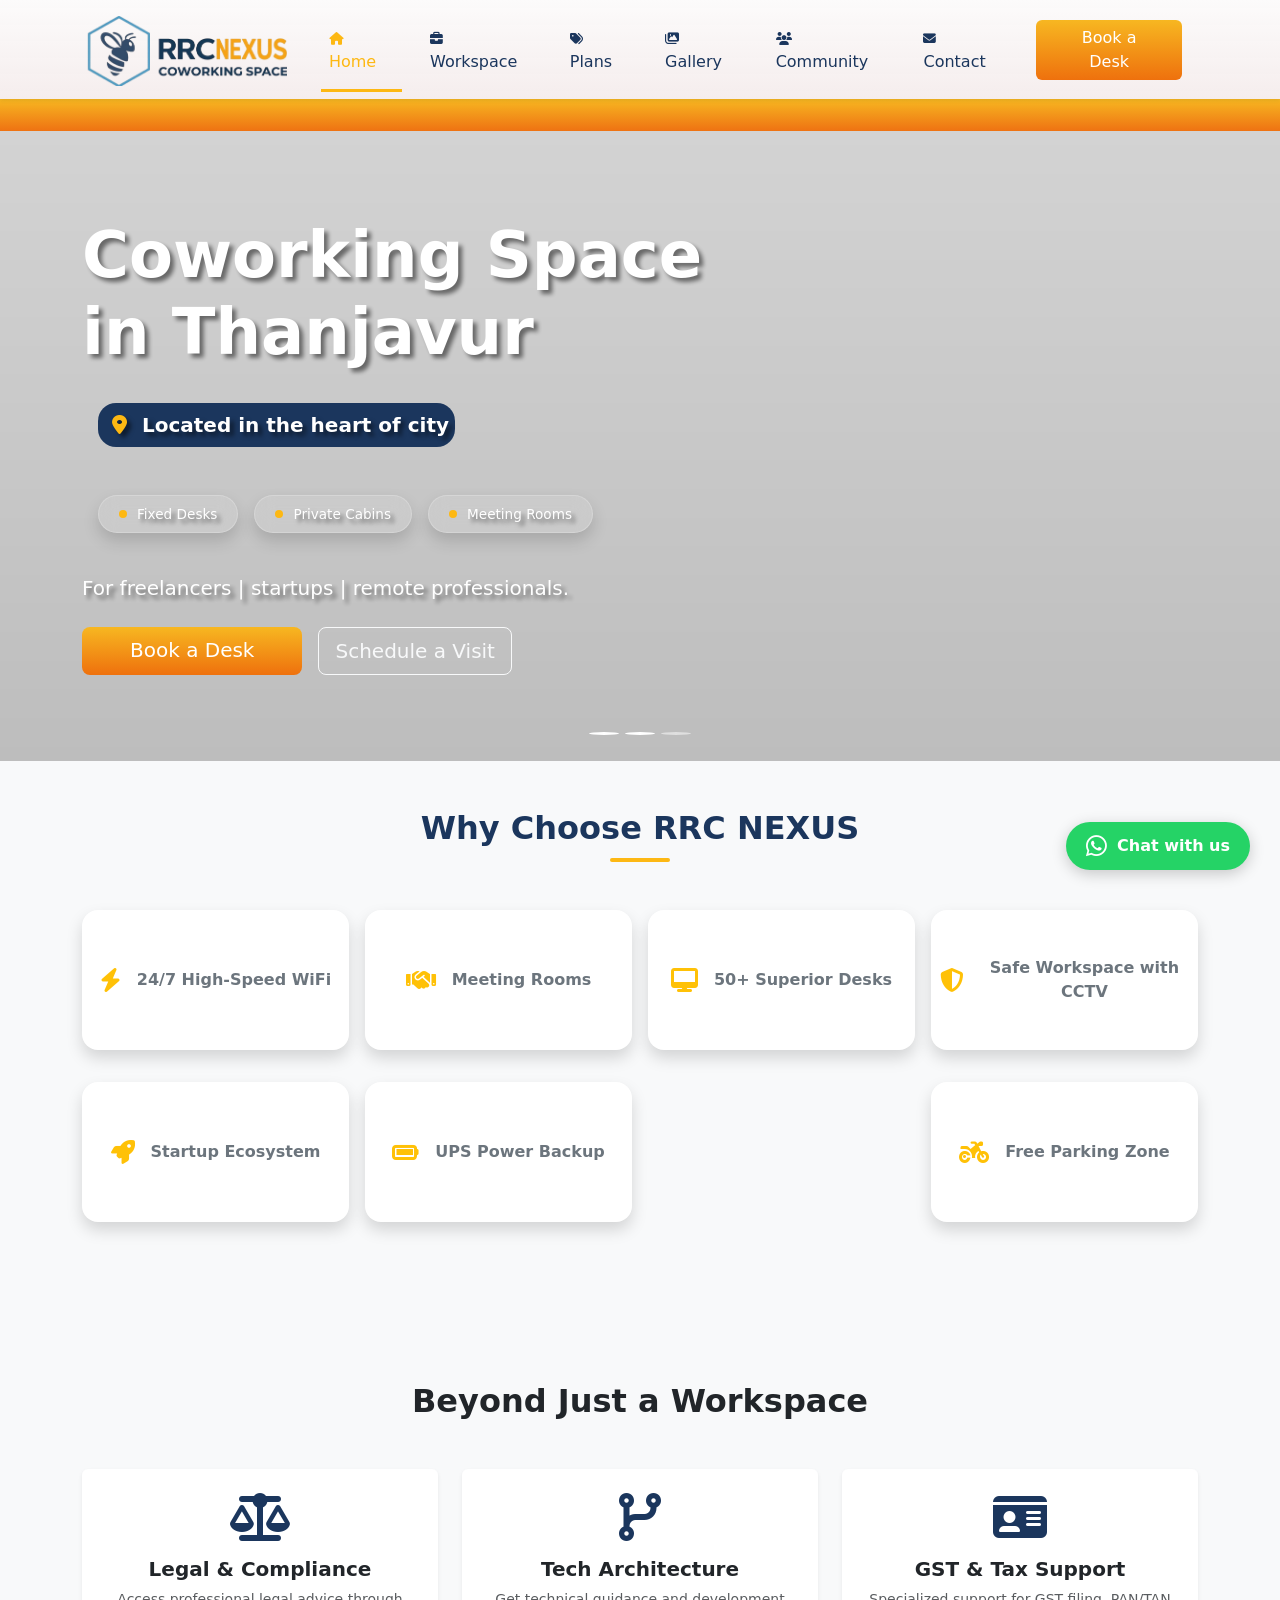
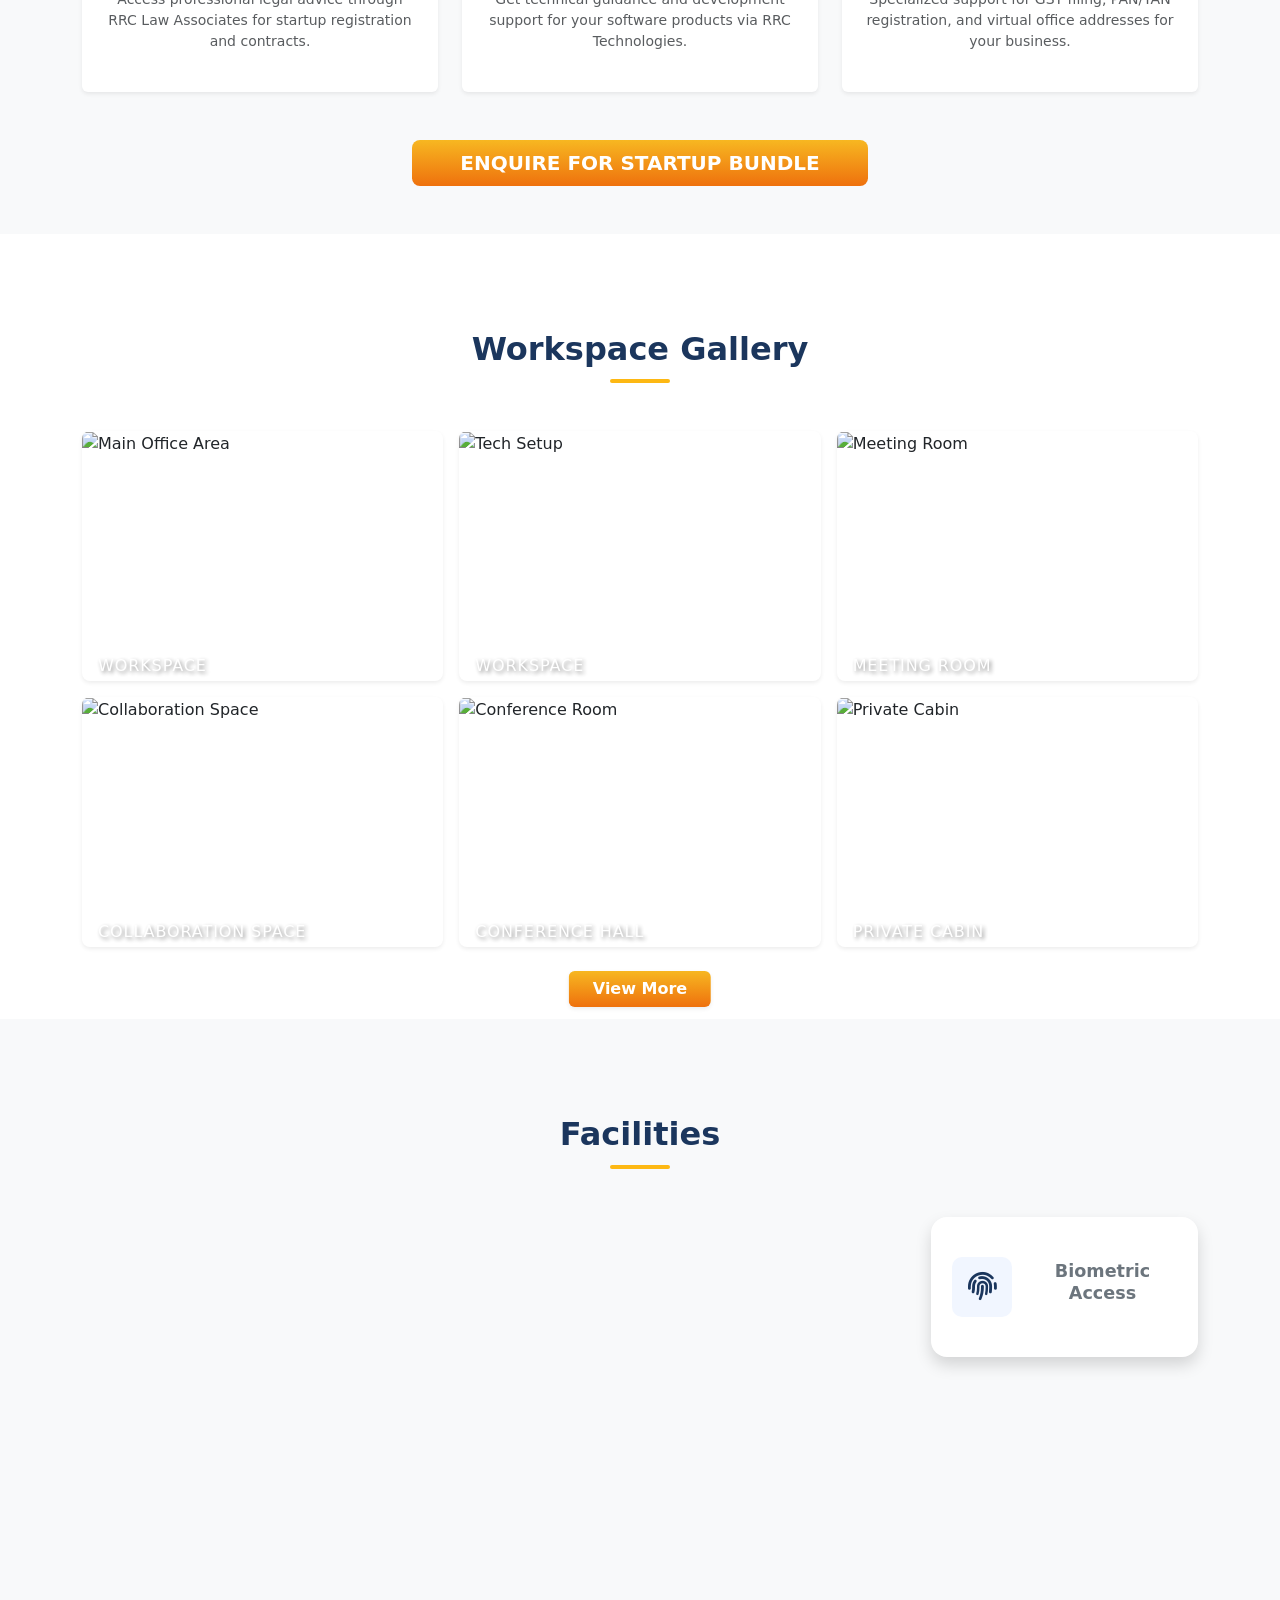
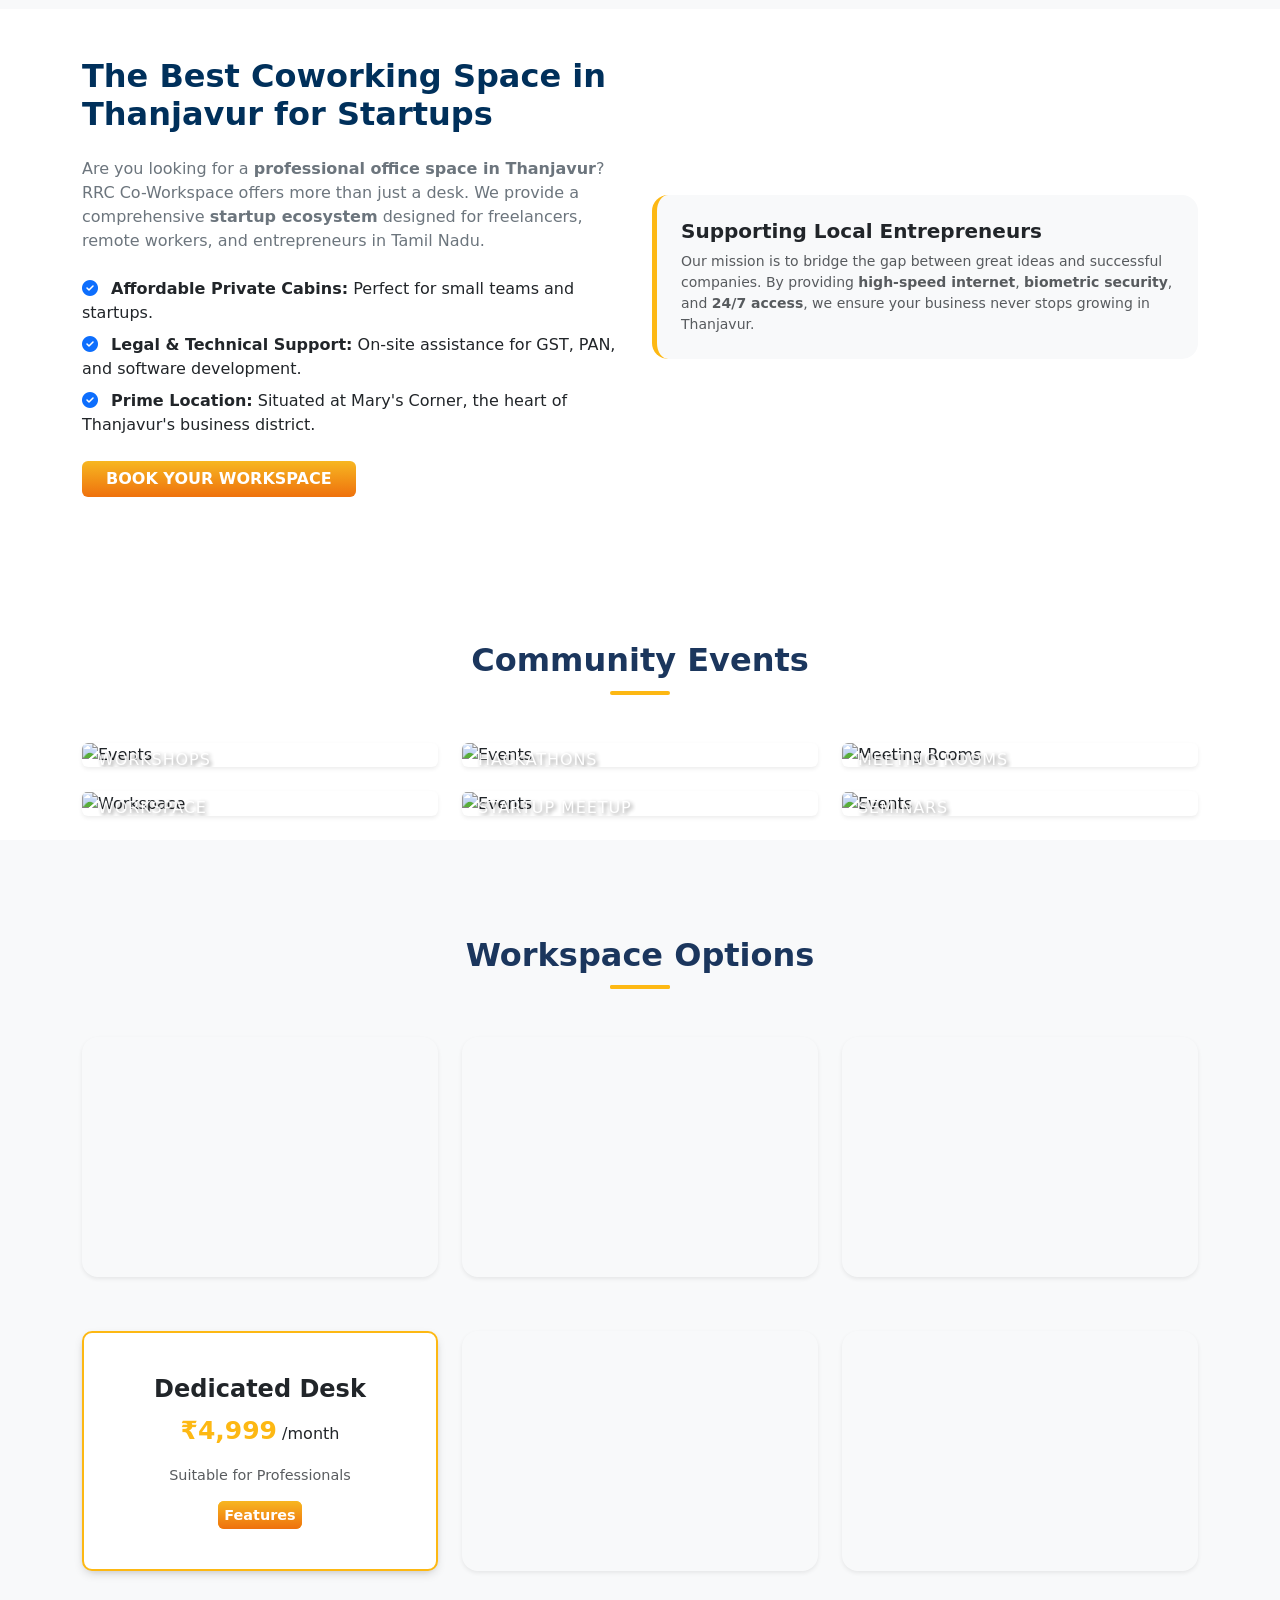
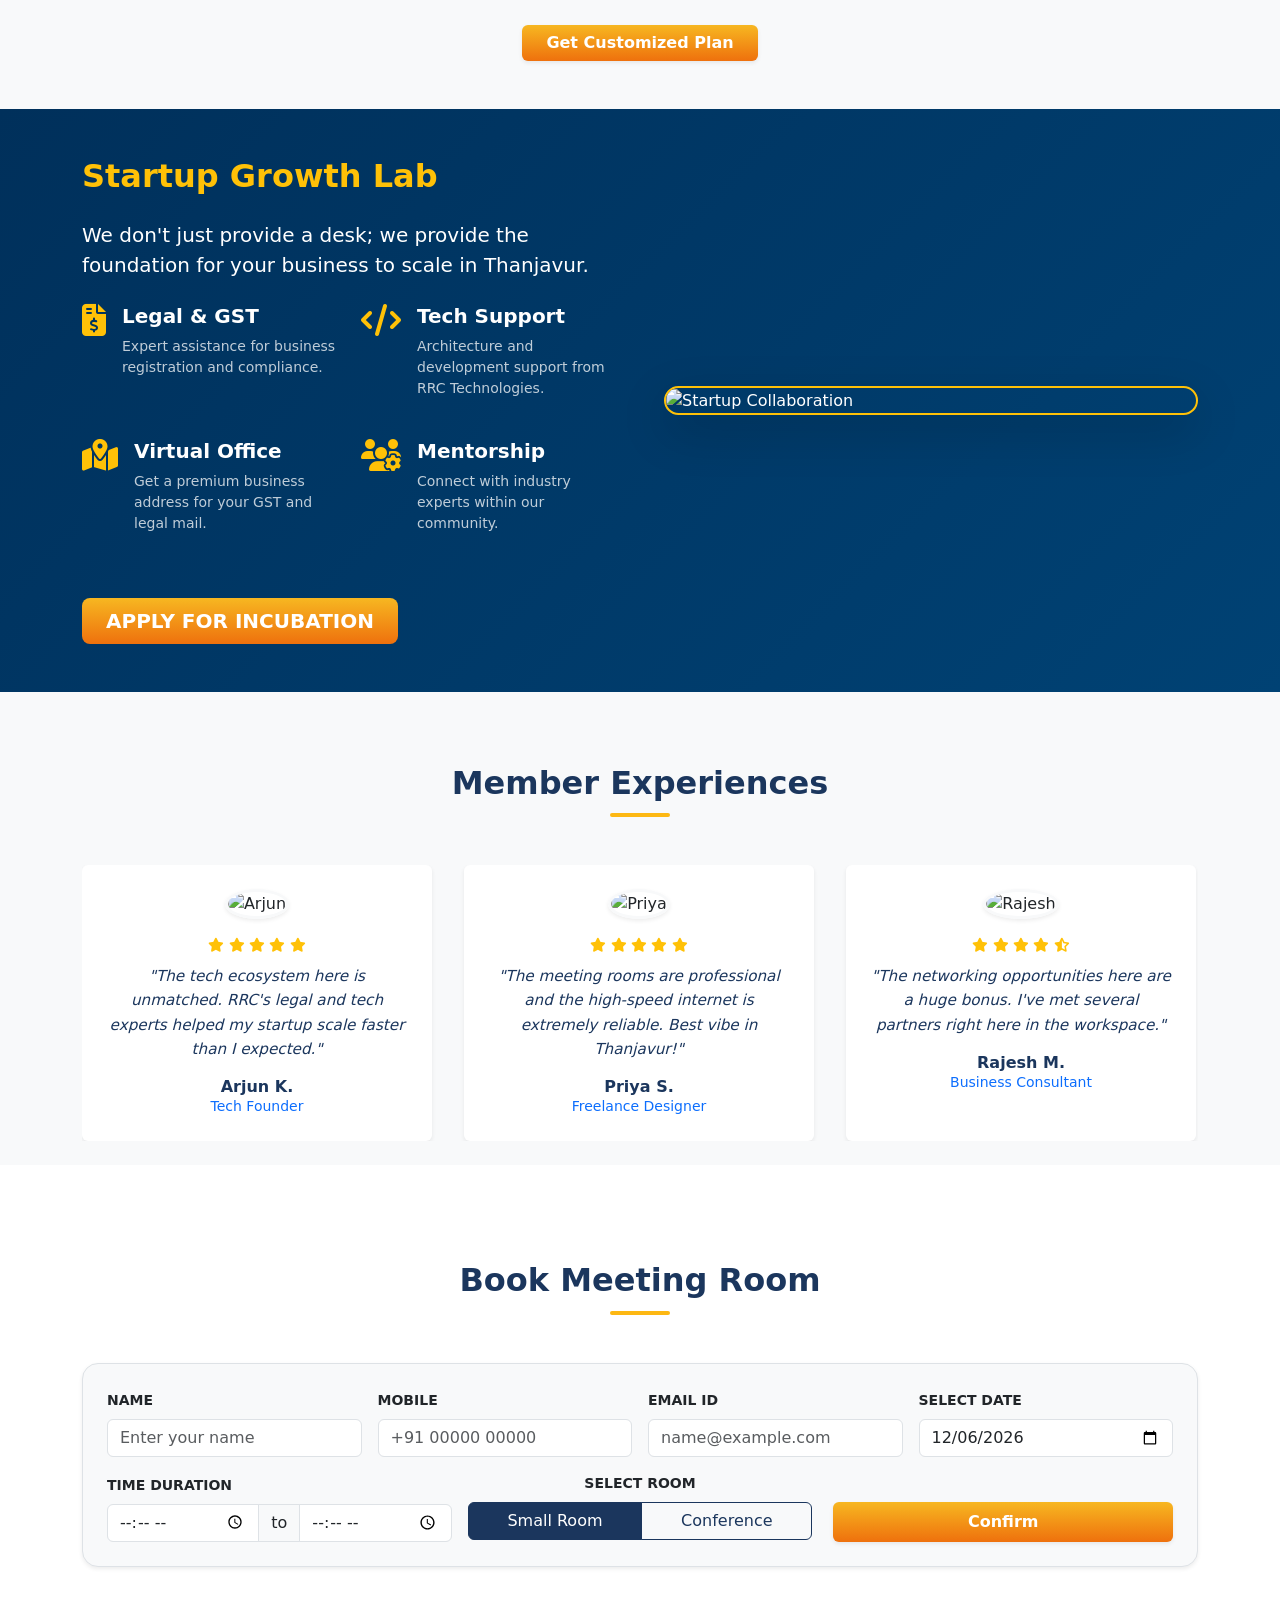
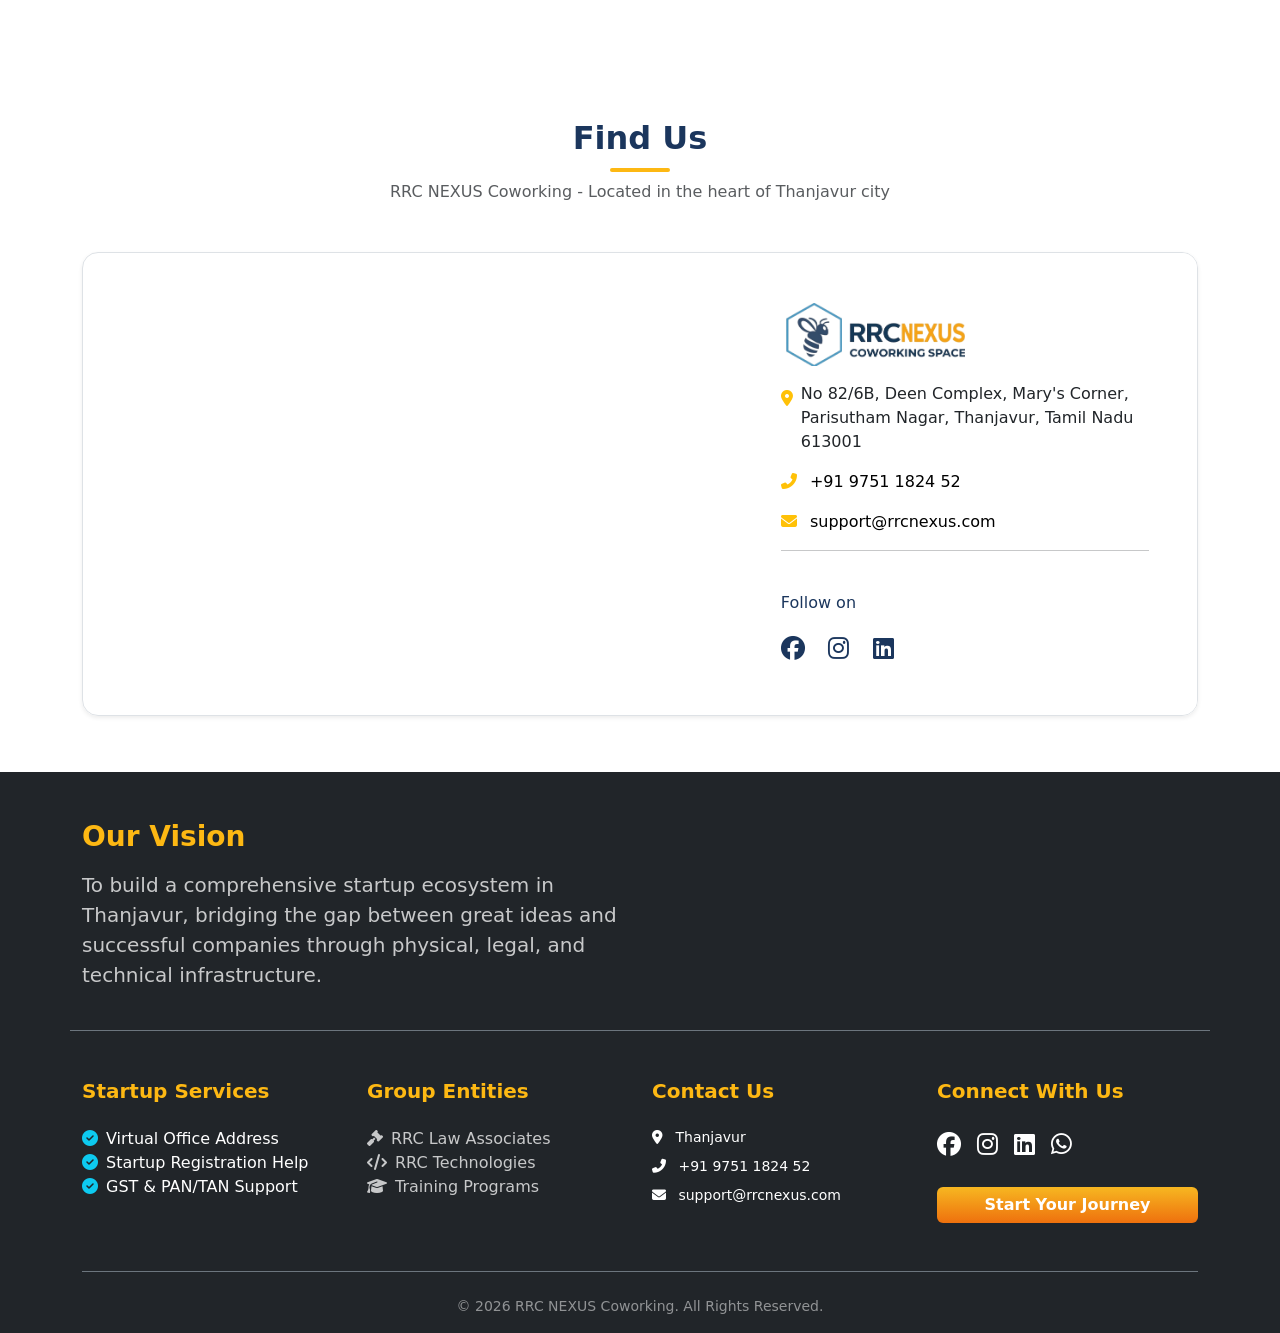
==== commit 3172a2f8: "Correction" ====
--- a/index.html
+++ b/index.html
@@ -141,7 +141,7 @@
             <div class="marquee-strip">
             <div class="marquee-inner">
                 <!-- Promo Highlight -->
-                <span class="m-item promo-text">NIGHT OWL SPECIAL: 6PM - 6AM OFFER FLAT 50% OFF FOR EACH BOOKING!<span class="m-dot"></span></span>
+                <span class="m-item promo-text">NIGHT OWL SPECIAL: 50% OFF FOR EACH BOOKING FROM 6PM - 6AM!<span class="m-dot"></span></span>
                 <!-- Core Services -->
                 <span class="m-item">Student Desks<span class="m-dot"></span></span>
                 <span class="m-item">Day Pass<span class="m-dot"></span></span>
@@ -151,7 +151,7 @@
                 <span class="m-item">High-Speed WiFi<span class="m-dot"></span></span>
                 
                 <!-- Duplicate set to prevent layout breaking/gaps during infinite loop scroll -->
-                <span class="m-item promo-text">NIGHT OWL SPECIAL: 6PM - 6AM OFFER FLAT 50% OFF FOR EACH BOOKING!<span class="m-dot"></span></span>
+                <span class="m-item promo-text">NIGHT OWL SPECIAL: 50% OFF FOR EACH BOOKING FROM 6PM - 6AM!<span class="m-dot"></span></span>
                 <span class="m-item">Student Desks<span class="m-dot"></span></span>
                 <span class="m-item">Day Pass<span class="m-dot"></span></span>
                 <span class="m-item">Dedicated Desk<span class="m-dot"></span></span>
@@ -174,7 +174,6 @@
                     <button type="button" data-bs-target="#heroCarousel" data-bs-slide-to="1"></button>
                     <button type="button" data-bs-target="#heroCarousel" data-bs-slide-to="2"></button>
                 </div>
-
                 <div class="carousel-inner">
                     <div class="carousel-item active" data-bs-interval="2000">
                         <div
@@ -288,30 +287,6 @@
                 </div>
 
             </header>
-
-            <!-- MARQUEE PROMO STRIP -->
-            <div class="marquee-strip">
-            <div class="marquee-inner">
-                <!-- Promo Highlight -->
-                <span class="m-item promo-text">NIGHT OWL SPECIAL: 6PM - 6AM OFFER FLAT 50% OFF FOR EACH BOOKING!<span class="m-dot"></span></span>
-                <!-- Core Services -->
-                <span class="m-item">Student Desks<span class="m-dot"></span></span>
-                <span class="m-item">Day Pass<span class="m-dot"></span></span>
-                <span class="m-item">Dedicated Desk<span class="m-dot"></span></span>
-                <span class="m-item">Private Cabins<span class="m-dot"></span></span>
-                <span class="m-item">24/7 Infrastructure Access<span class="m-dot"></span></span>
-                <span class="m-item">High-Speed WiFi<span class="m-dot"></span></span>
-                
-                <!-- Duplicate set to prevent layout breaking/gaps during infinite loop scroll -->
-                <span class="m-item promo-text">NIGHT OWL SPECIAL: 6PM - 6AM OFFER FLAT 50% OFF FOR EACH BOOKING!<span class="m-dot"></span></span>
-                <span class="m-item">Student Desks<span class="m-dot"></span></span>
-                <span class="m-item">Day Pass<span class="m-dot"></span></span>
-                <span class="m-item">Dedicated Desk<span class="m-dot"></span></span>
-                <span class="m-item">Private Cabins<span class="m-dot"></span></span>
-                <span class="m-item">24/7 Infrastructure Access<span class="m-dot"></span></span>
-                <span class="m-item">High-Speed WiFi<span class="m-dot"></span></span>
-            </div>
-            </div>
 
             <section id="why-choose" class="bg-light py-5">
                 <div class="container">
--- a/style.css
+++ b/style.css
@@ -1464,12 +1464,10 @@
 .marquee-strip {
   width: 100%;
   overflow: hidden;
-  background: #123658; /* Corporate Blue Brand Color */
-  padding: 12px 0;
+  background-image: linear-gradient(rgb(247, 183, 33), rgba(238, 111, 13, 0.976)); /* Corporate Blue Brand Color */
+  padding: 4px 0;
   display: flex;
   align-items: center;
-  border-top: 2px solid #f8a619; /* Amber/Yellow Accent Boundary */
-  border-bottom: 2px solid #f8a619;
   white-space: nowrap;
 }
 
@@ -1486,7 +1484,7 @@
   font-family: 'Poppins', sans-serif, system-ui;
   font-size: 14px;
   font-weight: 600;
-  color: #ffffff;
+  color: #111827;
   text-transform: uppercase;
   letter-spacing: 1px;
   display: inline-flex;
@@ -1495,8 +1493,8 @@
 
 /* Highlighting the 6PM-6AM Offer */
 .promo-text {
-  color: #f8a619 !important; /* Standout Gold/Amber Text color */
-  font-weight: 800;
+  color: #111827 !important; /* Standout Gold/Amber Text color */
+  font-weight: 550;
 }
 
 /* Interspersed Separator Dot */
@@ -1504,7 +1502,7 @@
   display: inline-block;
   width: 6px;
   height: 6px;
-  background: #f8a619;
+  background: #ffffff;
   border-radius: 50%;
   margin: 0 25px;
   vertical-align: middle;
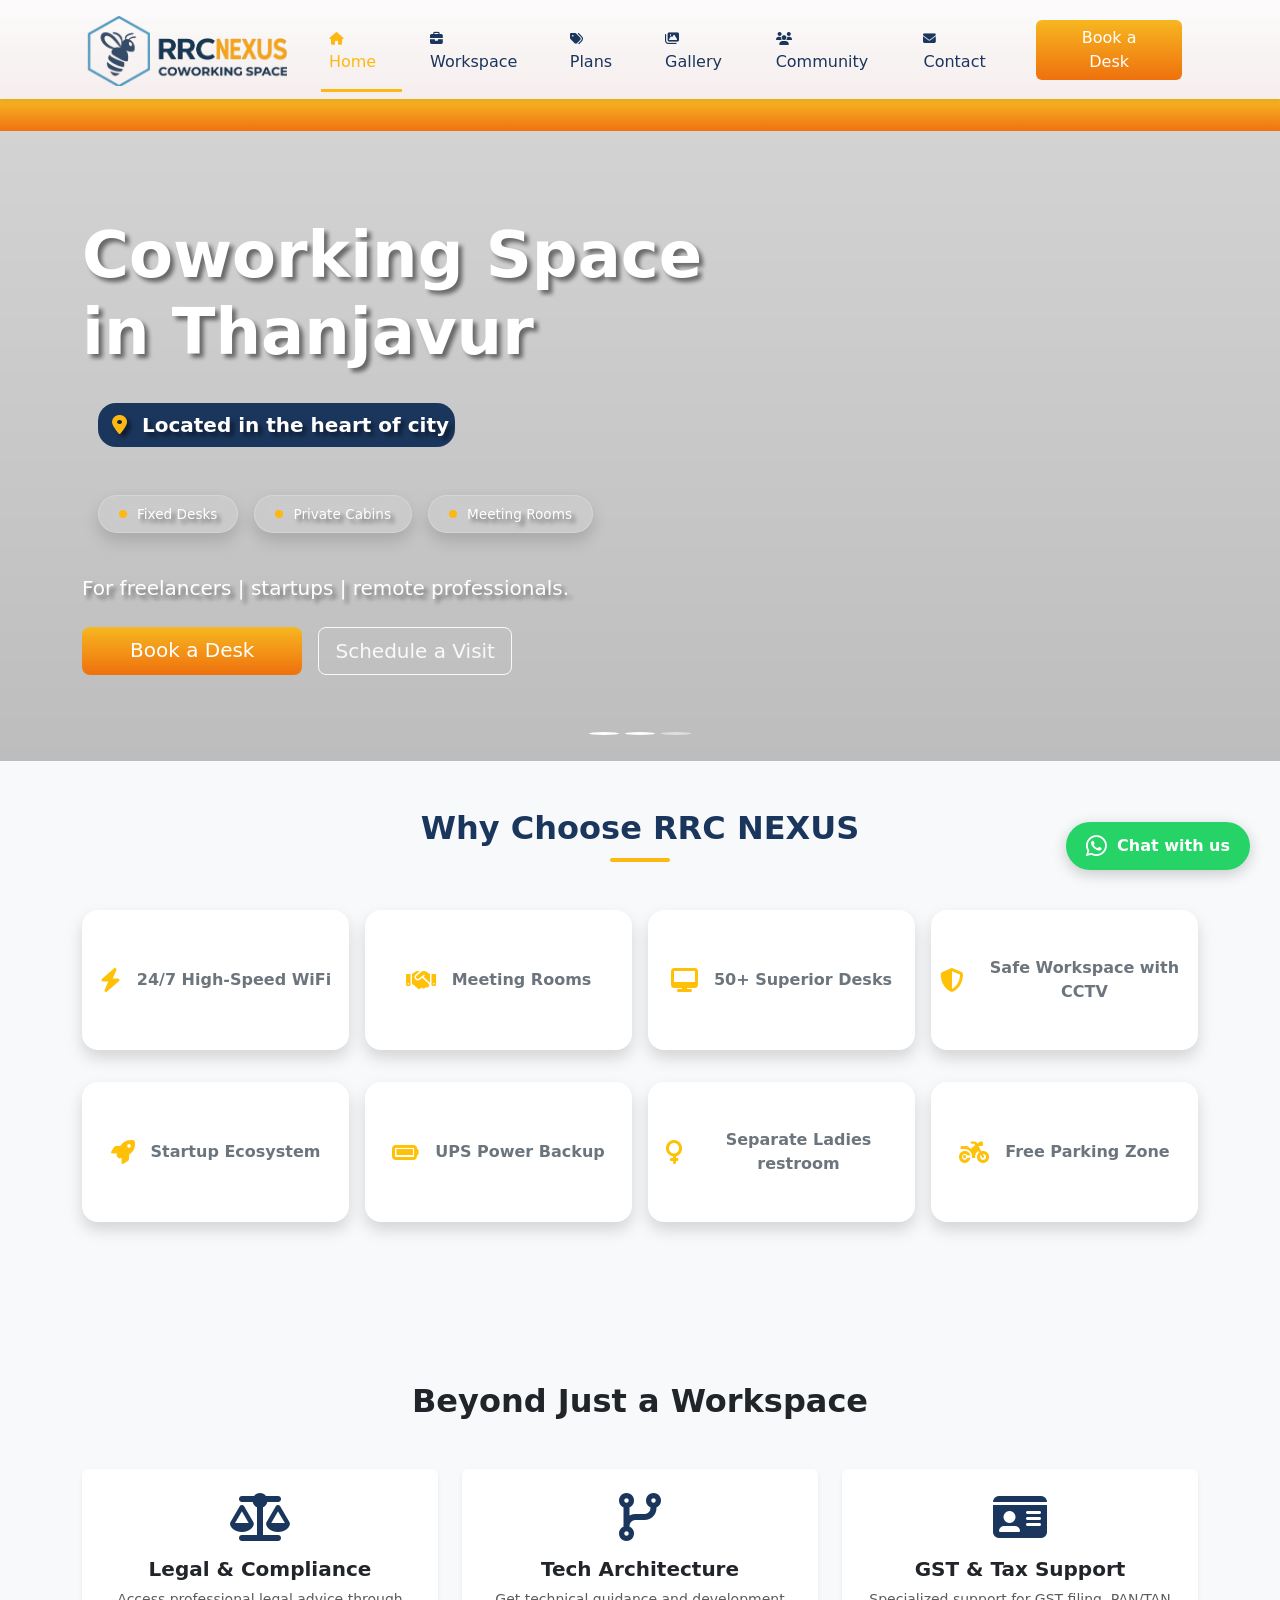
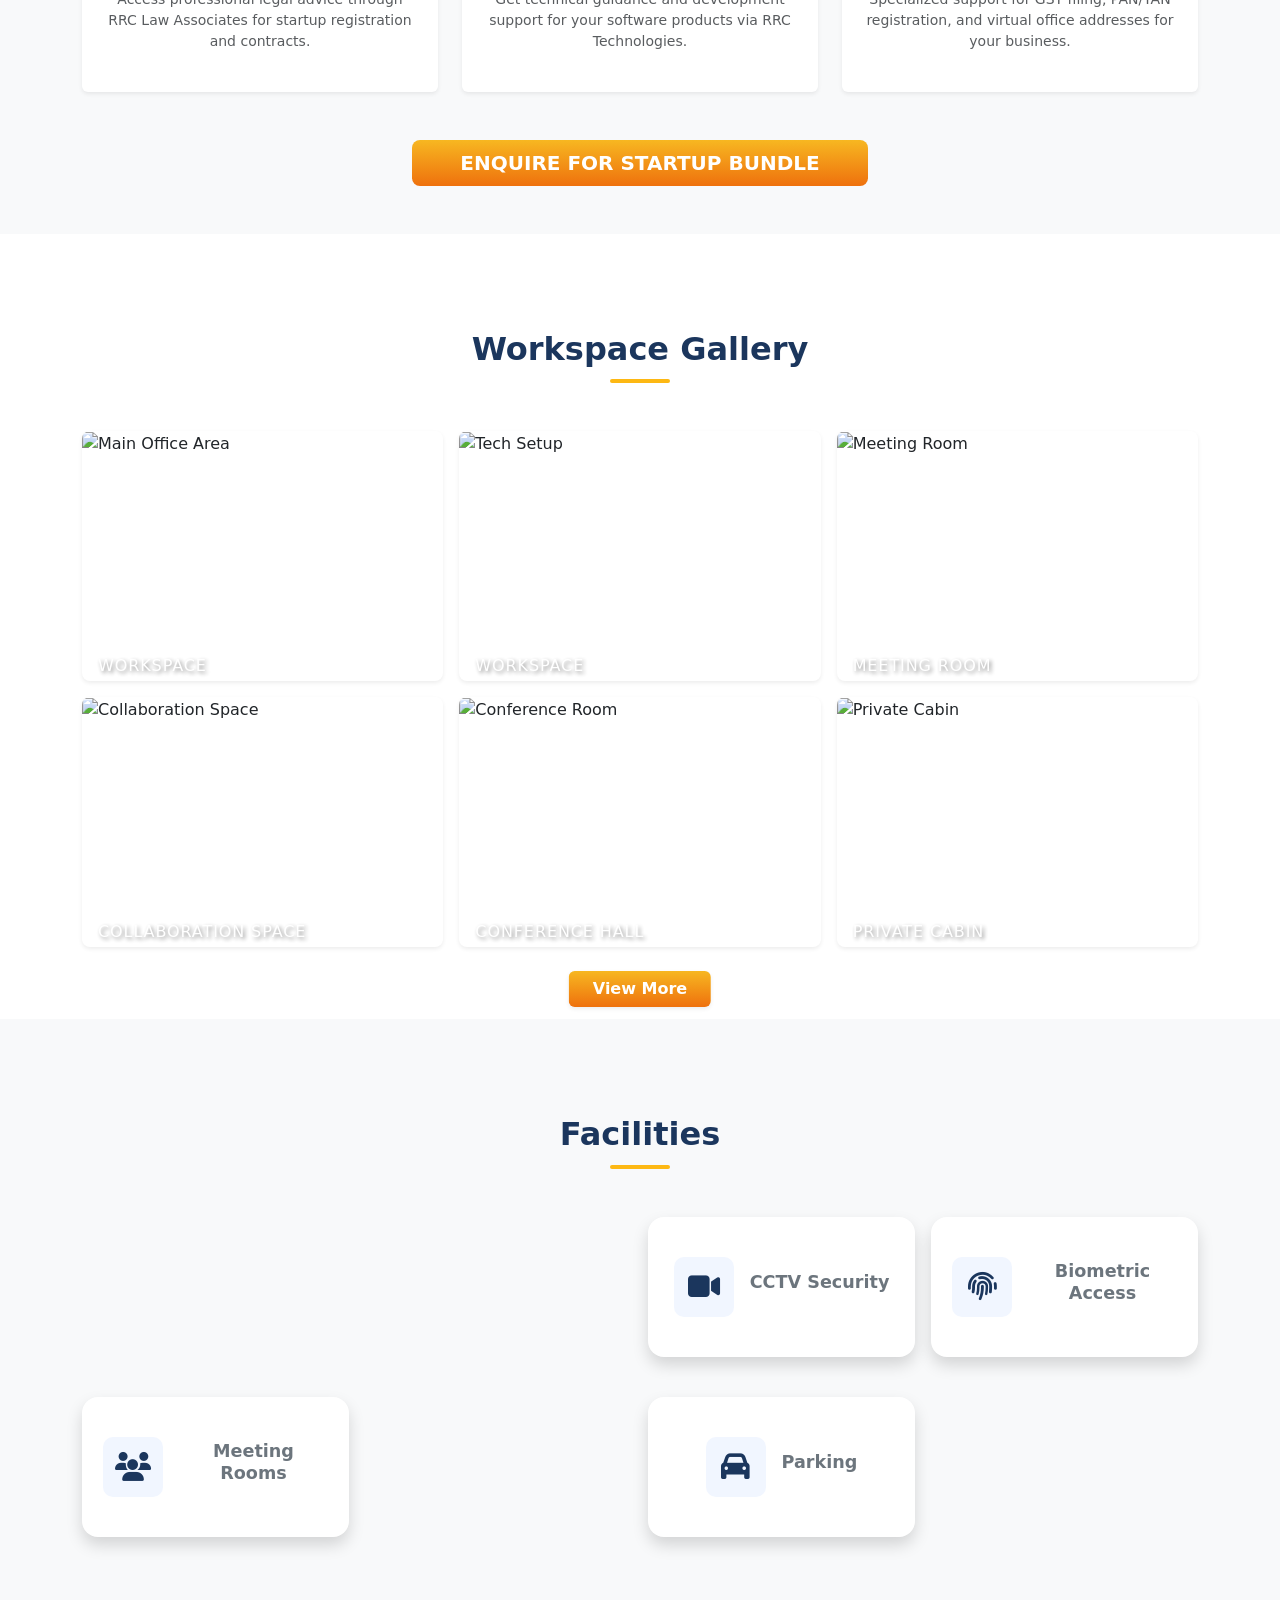
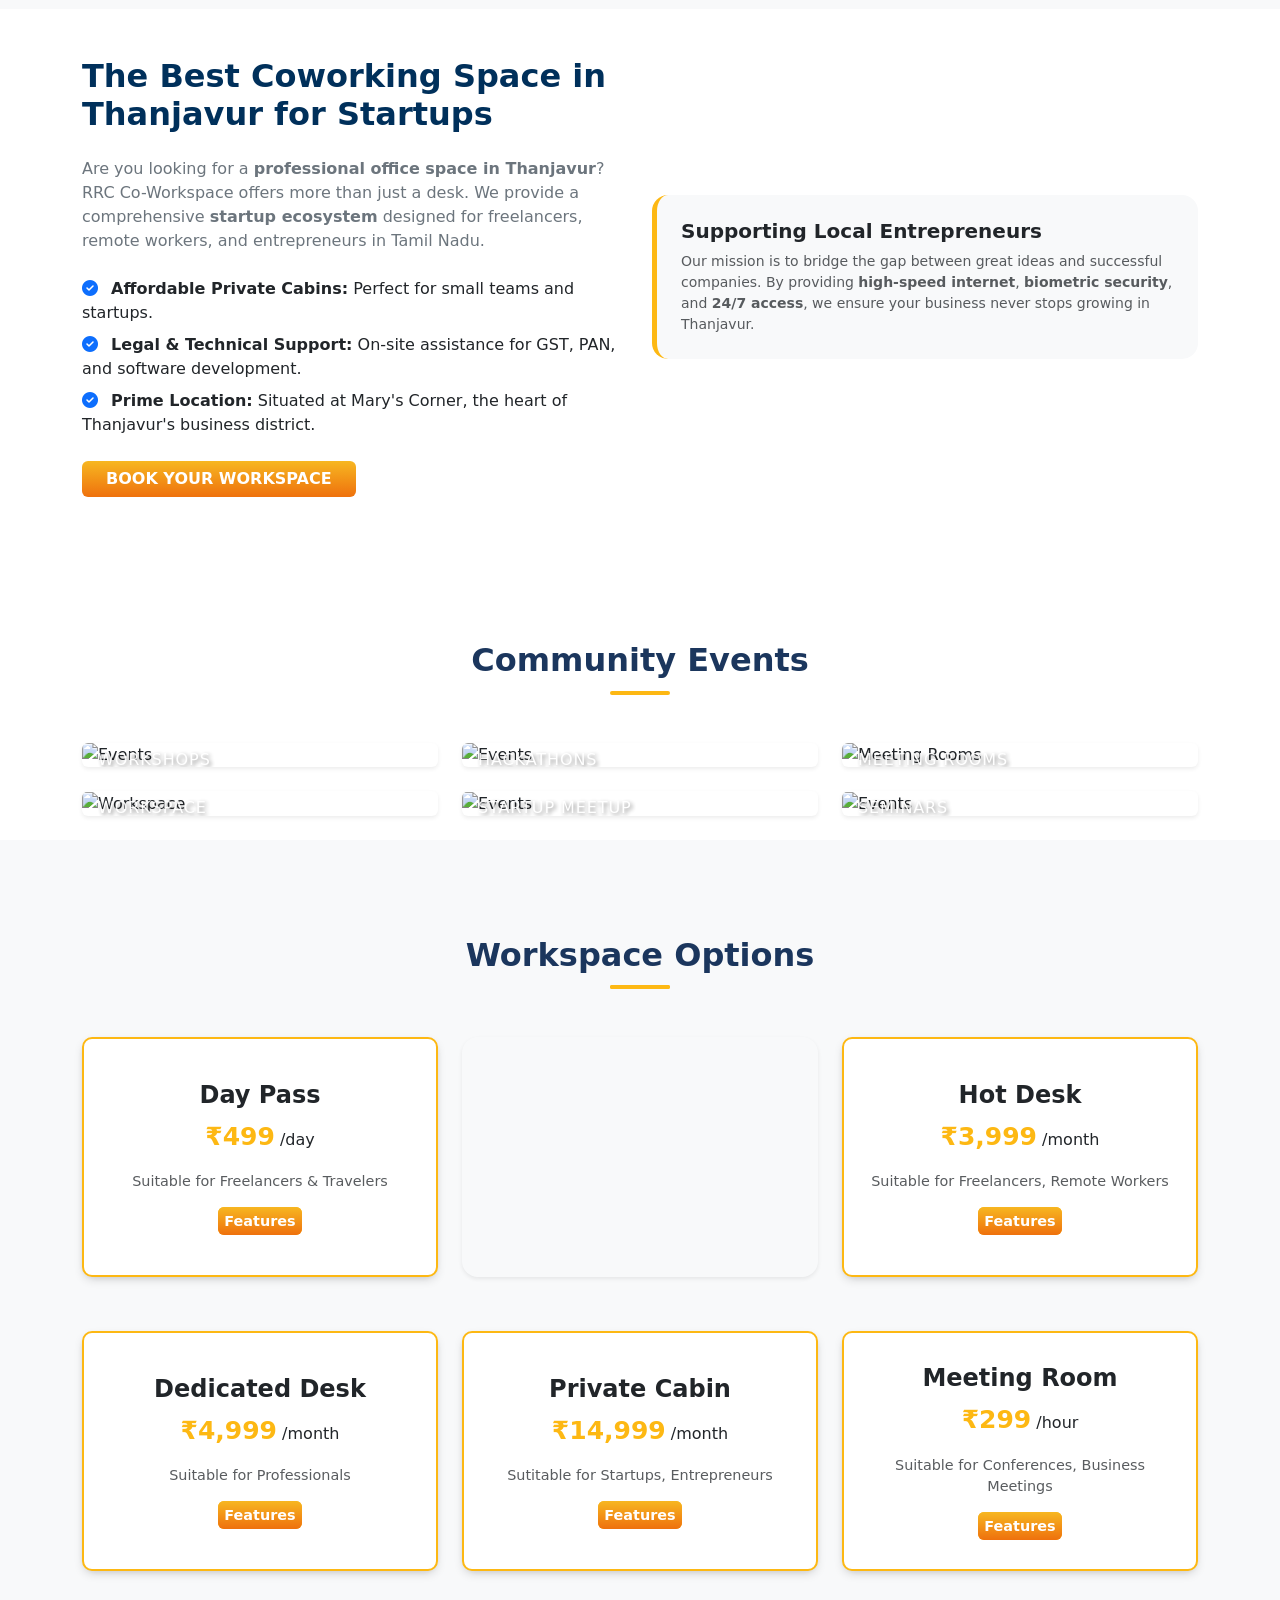
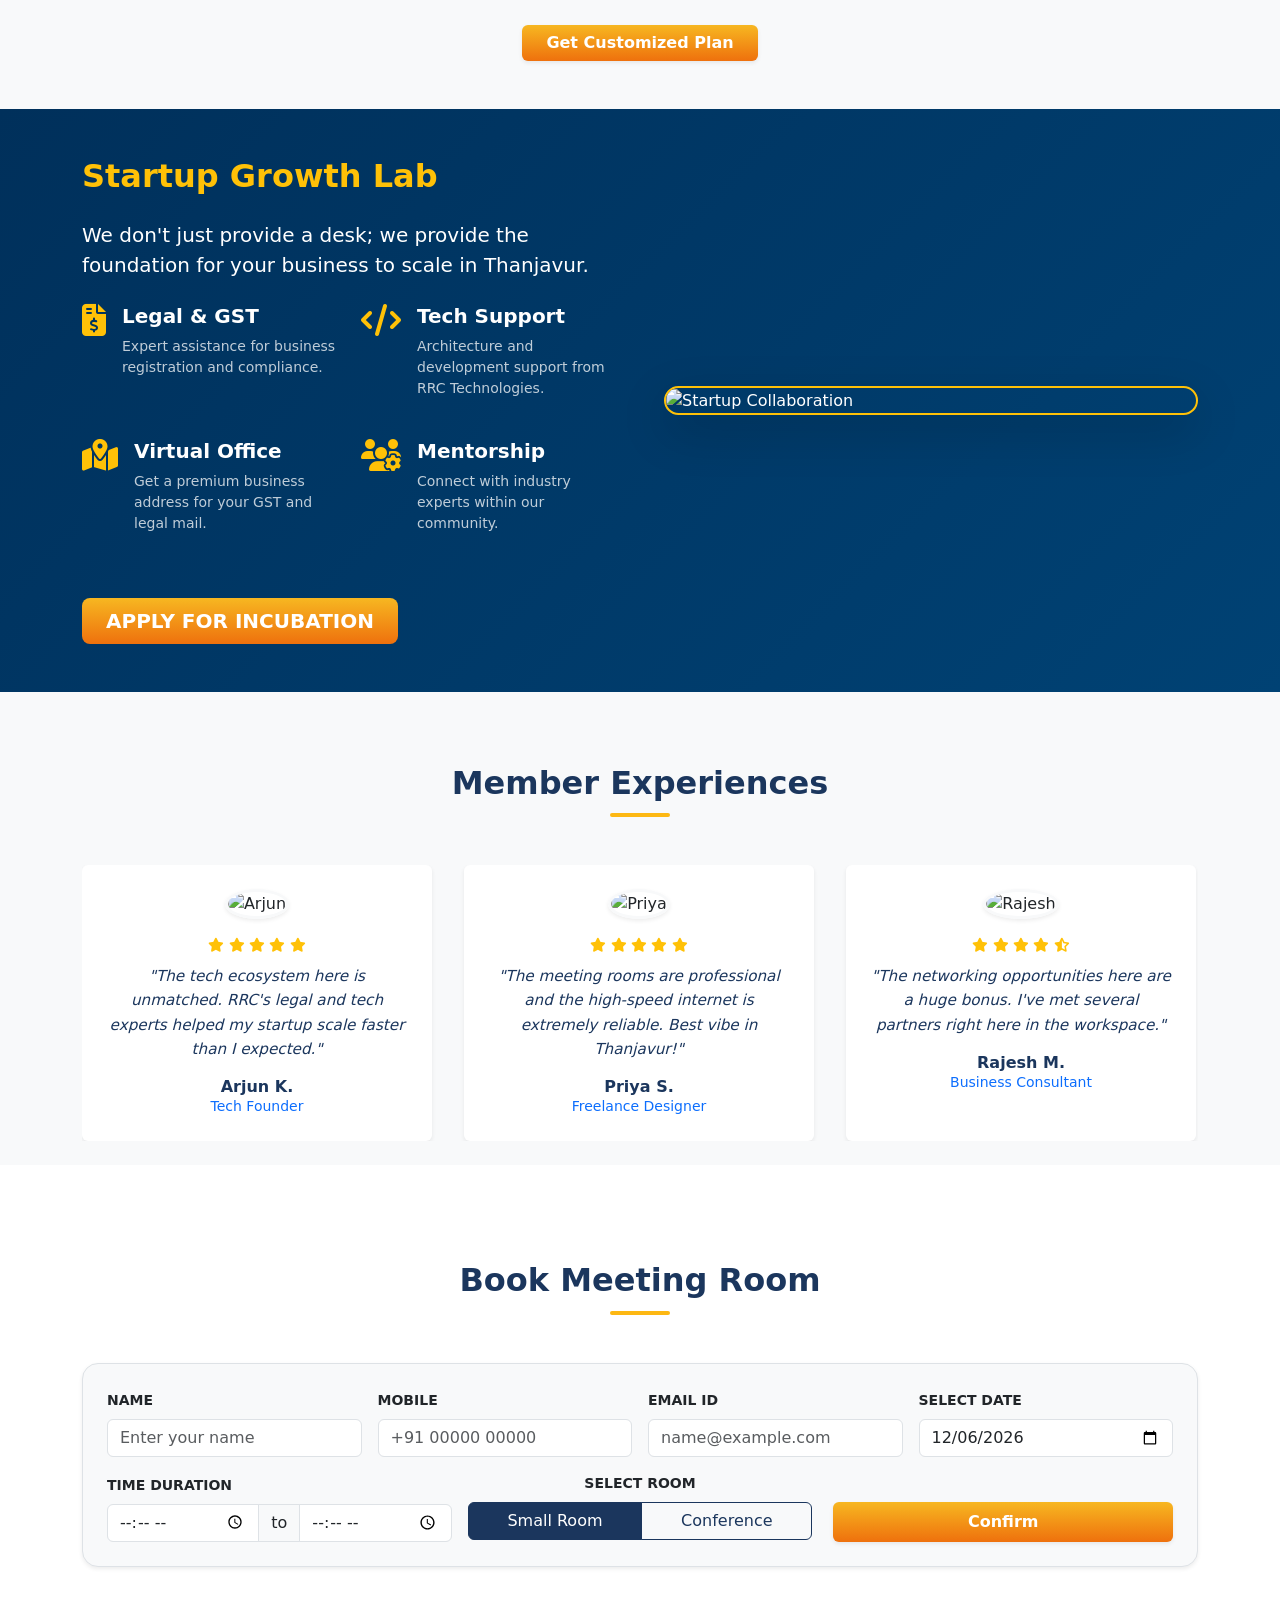
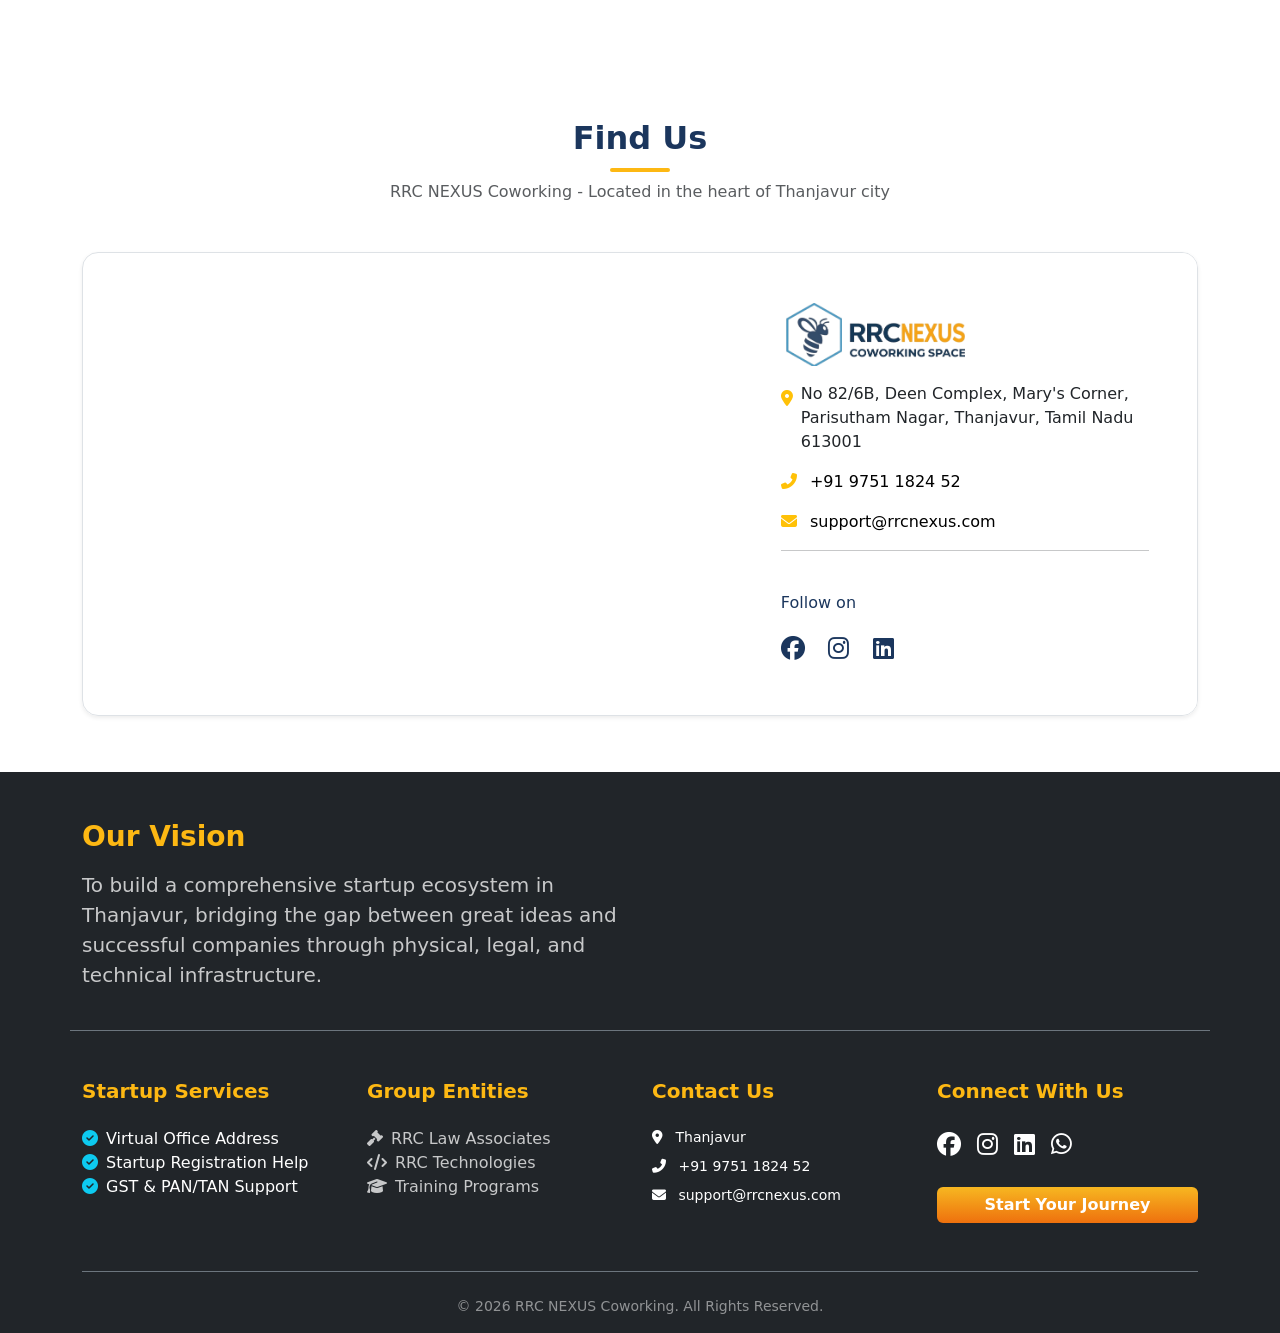
==== commit c9c13061: "updated" ====
--- a/index.html
+++ b/index.html
@@ -681,7 +681,7 @@
                                         <div class="bg-white p-1 text-center w-100">
                                             <h4 class="fw-bold">Day Pass</h4>
                                             <p class="price-tag"><span style="color: #FDB813; font-weight: bold; font-size: 25px;">₹499</span> /day</p>
-                                            <p class="text-muted recom">Suitable for Freelancers, Travelers, Small Teams</p>
+                                            <p class="text-muted recom">Suitable for Freelancers & Travelers</p>
                                             <a class="view-details fw-bold recom">Features</a>
                                         </div>
                                     </div>
@@ -698,7 +698,7 @@
                                             </li>
                                             <li class="d-flex align-items-start mb-2">
                                                 <i class="fas fa-check text-success me-2 mt-1"></i>
-                                                <span>Restroom access</span>
+                                                <span>Mentor access</span>
                                             </li>
                                         </ul>
                                         <a href="Booking.html" class="btn btn-color fw-bold">Get Started</a>
@@ -714,7 +714,7 @@
                                         <div class="bg-white p-1 text-center w-100">
                                             <h4 class="fw-bold">Student Desk</h4>
                                             <p class="price-tag"><span style="color: #FDB813; font-weight: bold; font-size: 25px;">₹1,499</span> /month</p>
-                                            <p class="text-muted recom">Suitable for Students, Researchers</p>
+                                            <p class="text-muted recom">Suitable for Students</p>
                                             <a class="view-details fw-bold recom">Features</a>
                                         </div>
                                     </div>
@@ -731,7 +731,7 @@
                                             </li>
                                             <li class="d-flex align-items-start mb-2">
                                                 <i class="fas fa-check text-success me-2 mt-1"></i>
-                                                <span>Tech Mentor Access</span>
+                                                <span>Mentor Access</span>
                                             </li>
                                         </ul>
                                         <a href="Booking.html" class="btn btn-color fw-bold">Get Started</a>
@@ -797,7 +797,7 @@
                                             </li>
                                             <li class="d-flex align-items-start mb-2">
                                                 <i class="fas fa-check text-success me-2 mt-1"></i>
-                                                <span>Meeting room access</span>
+                                                <span>Technical Support</span>
                                             </li>
                                         </ul>
                                         <a href="Booking.html" class="btn btn-color fw-bold">Get Started</a>
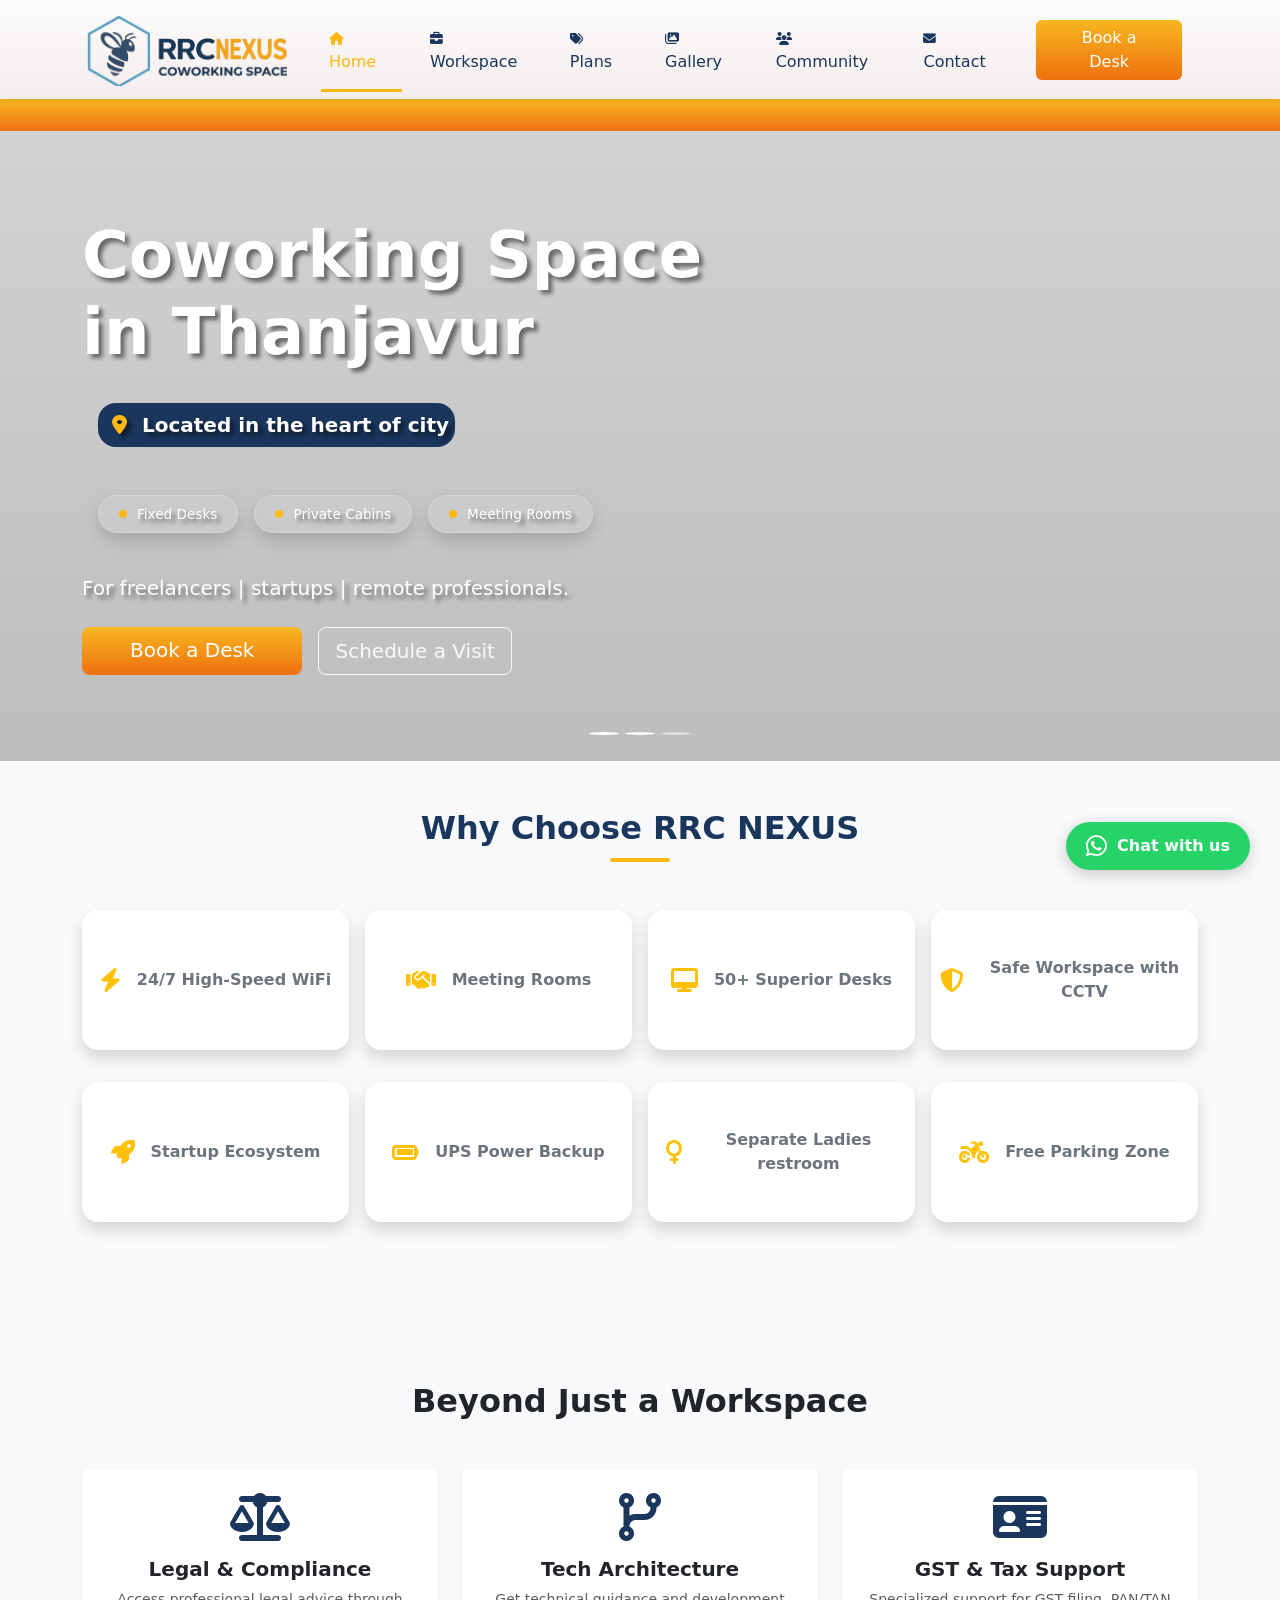
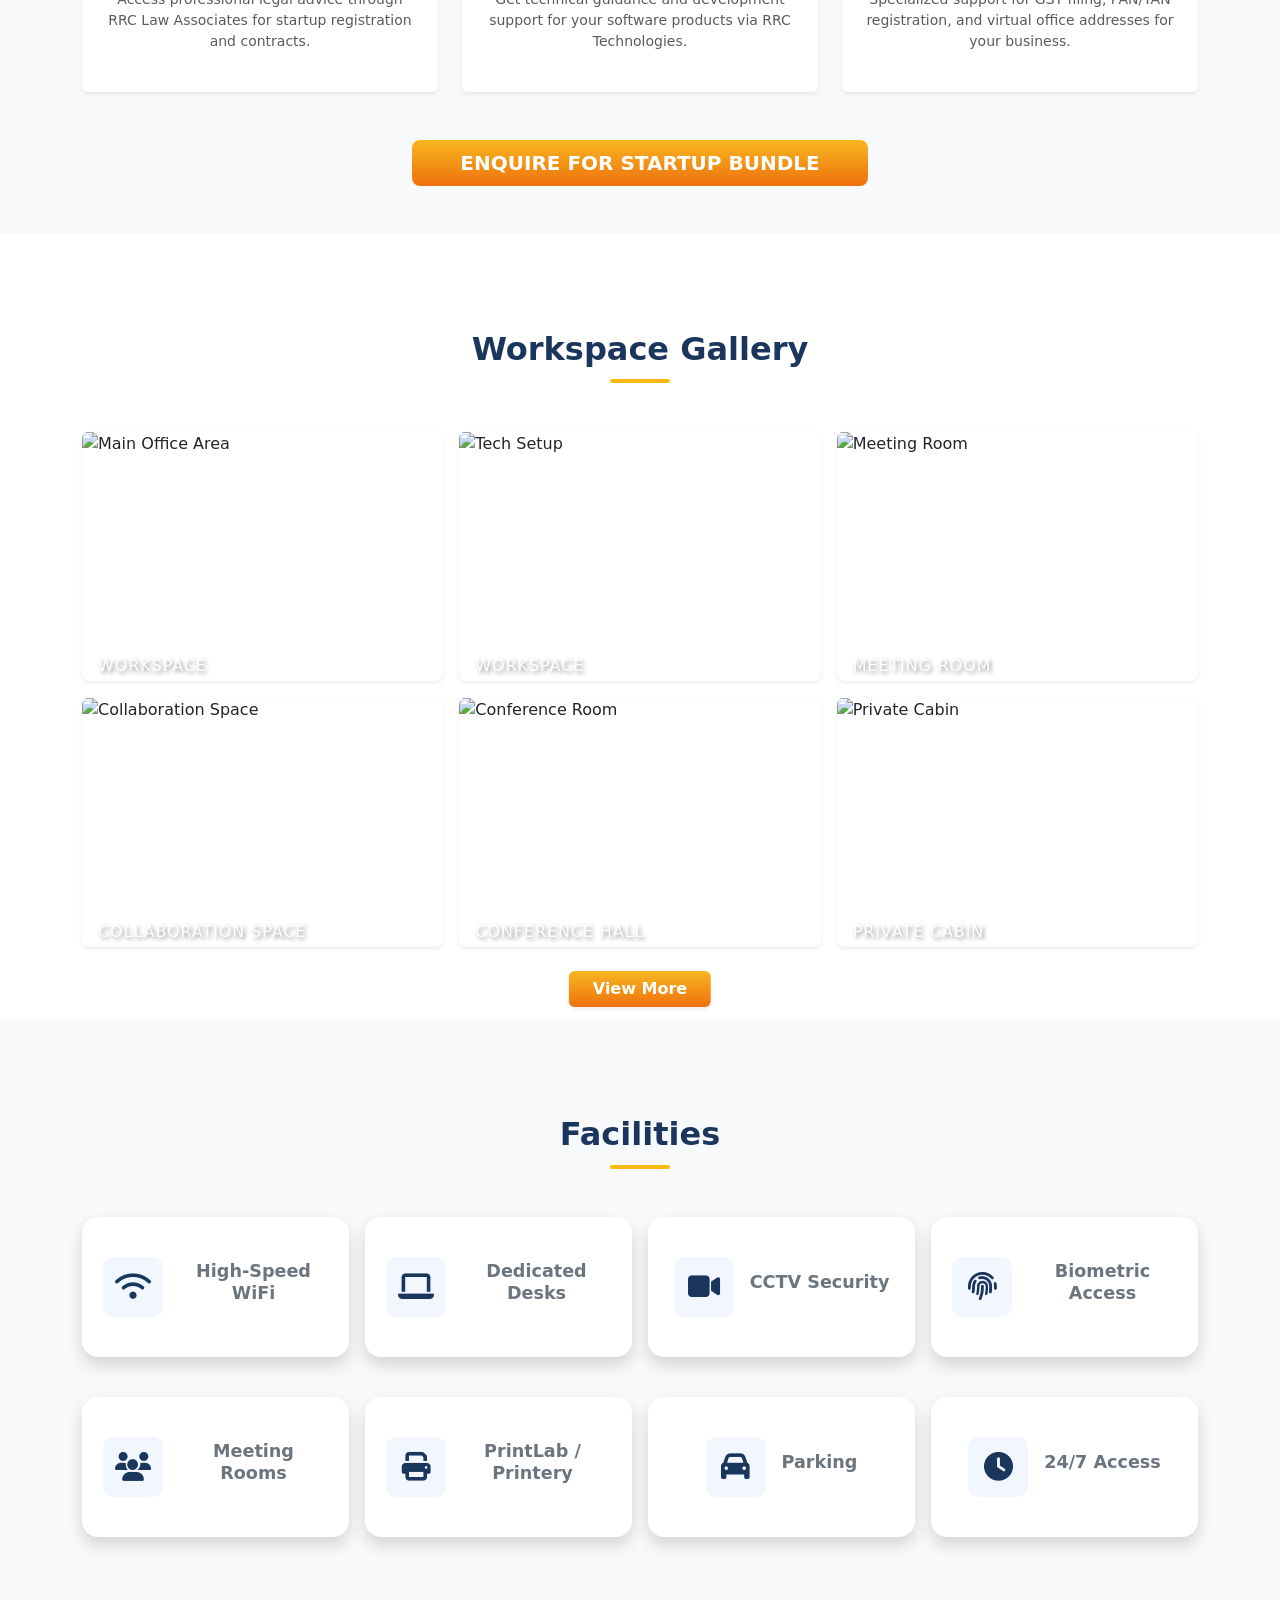
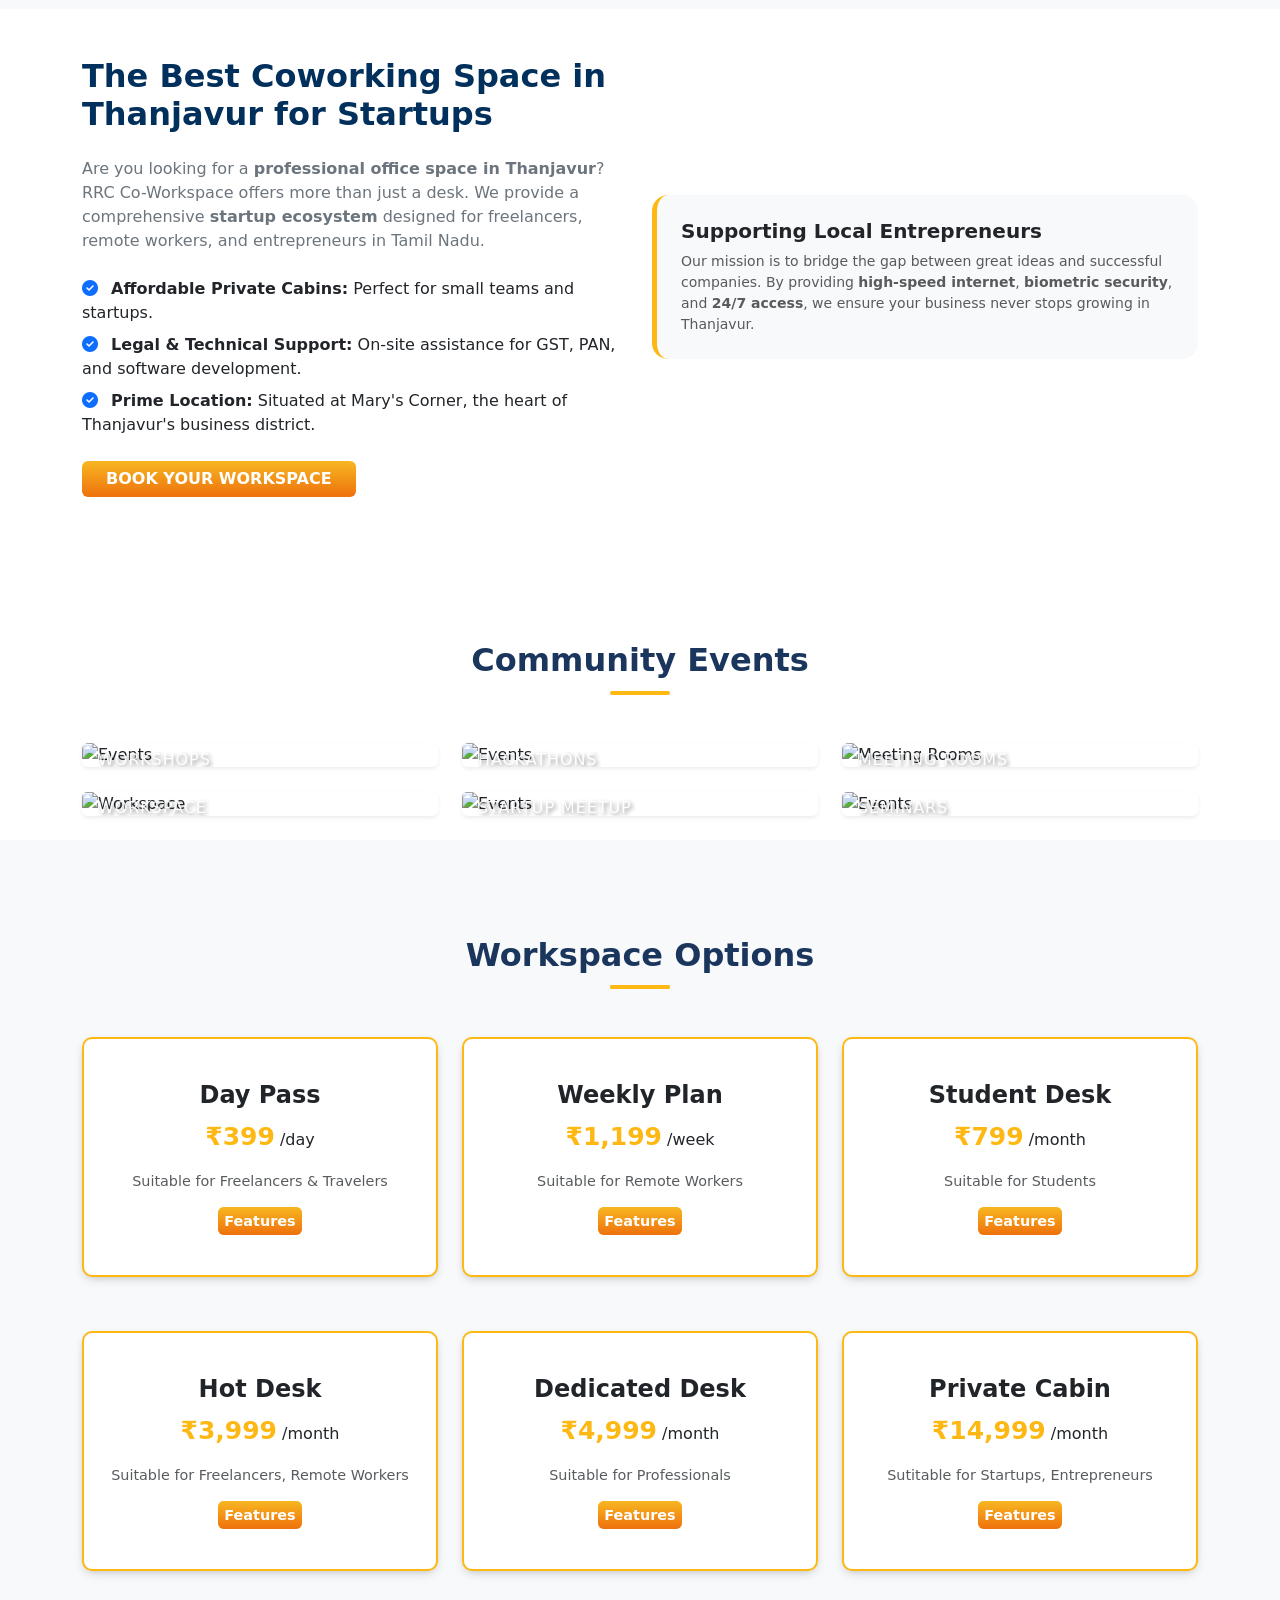
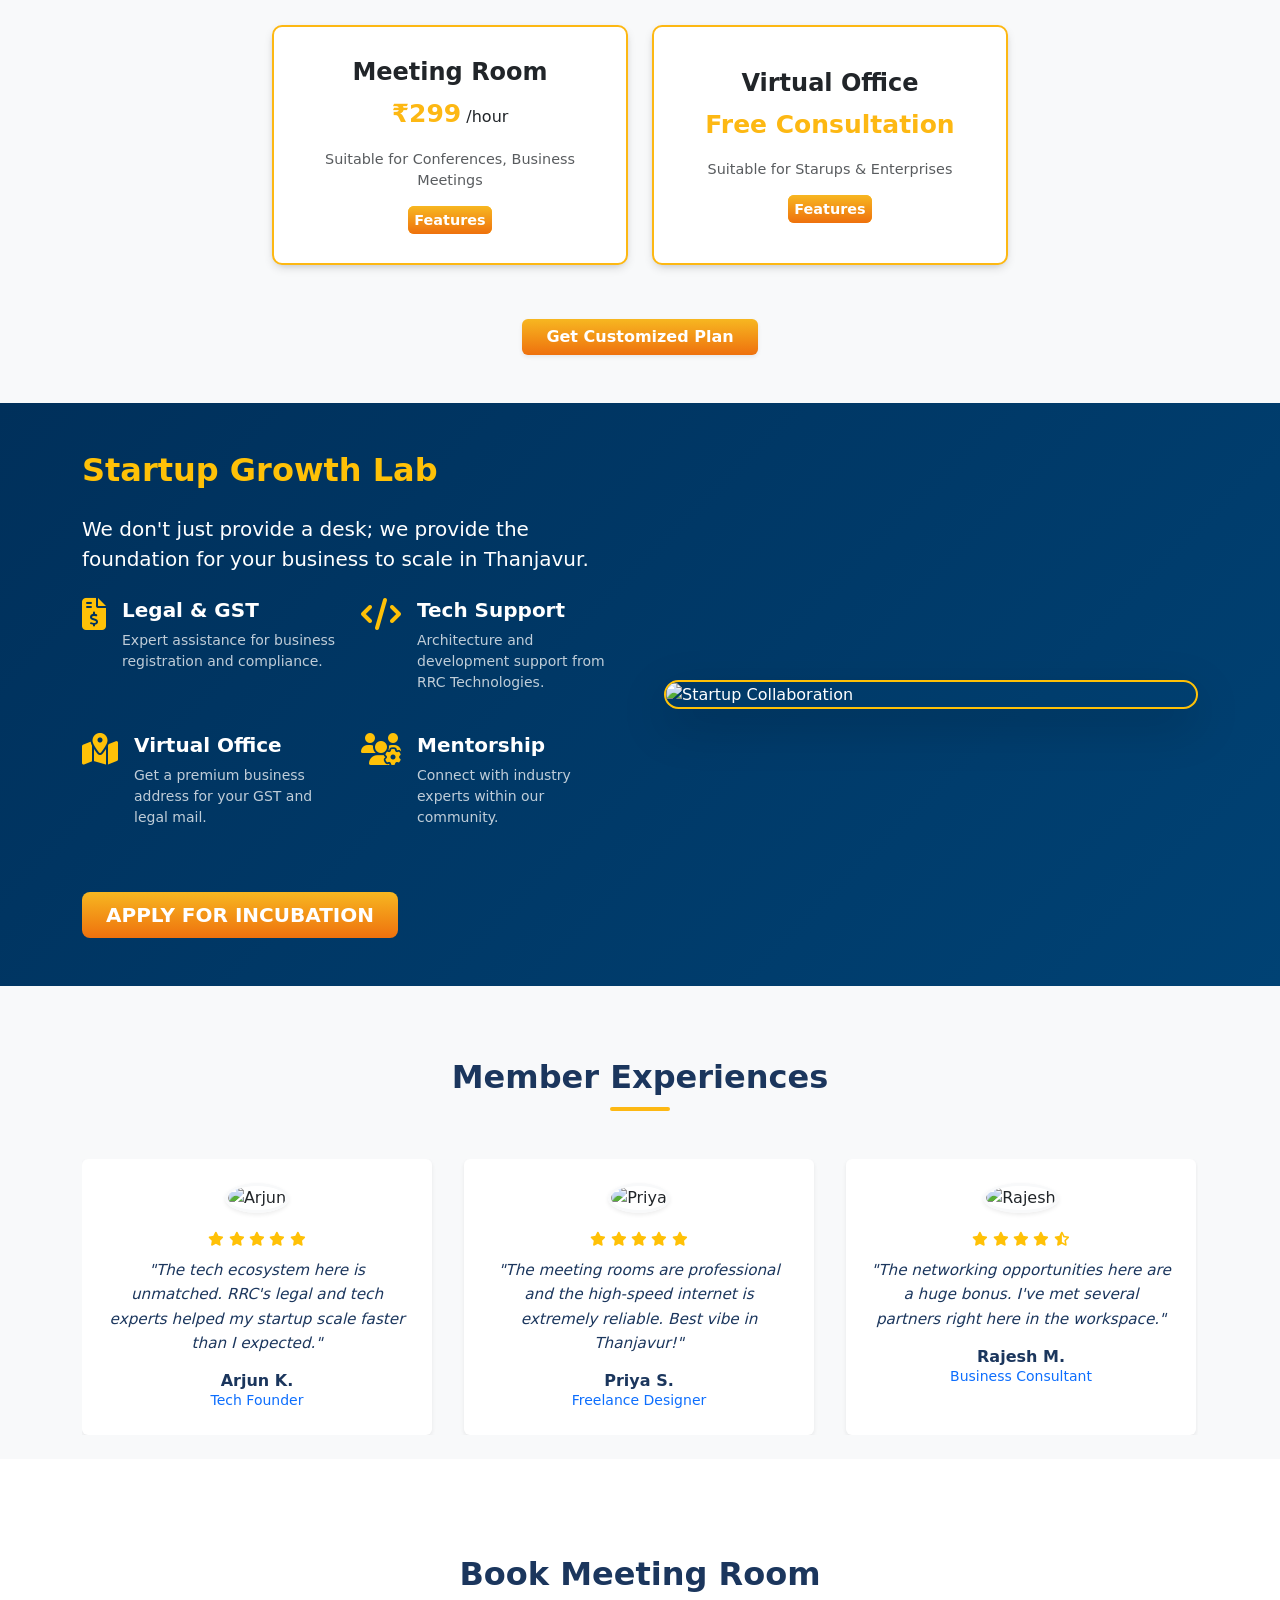
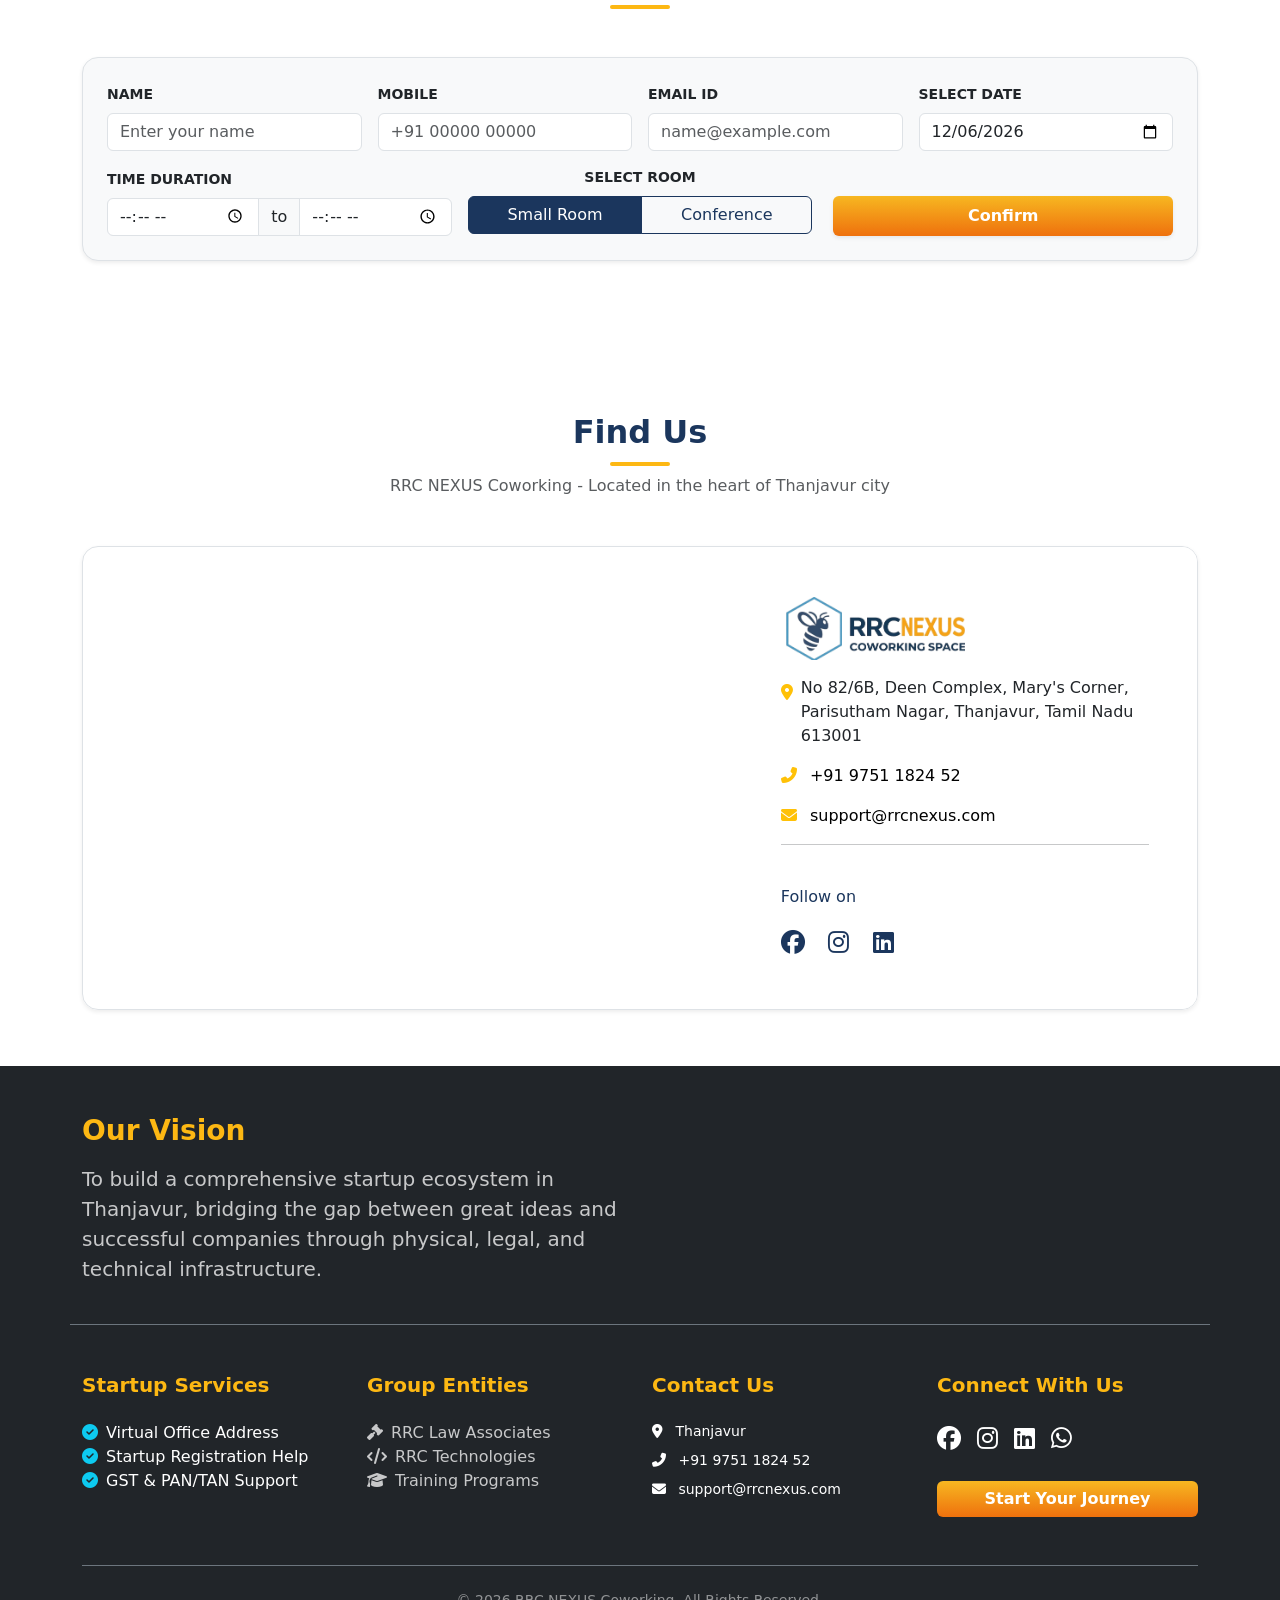
==== commit 25ab3a31: "Updated Plans" ====
--- a/index.html
+++ b/index.html
@@ -3,9 +3,9 @@
     <head>
         <meta charset="UTF-8">
         <meta name="viewport" content="width=device-width, initial-scale=1.0">
-        <title>RRC Nexus | Best Coworking Space in Thanjavur | Shared Office Space in Thanjavur | Tamilnadu</title>
-        <meta name="description" content="Premium coworking space and startup tech hub in Thanjavur, Tamil Nadu. High-performance shared offices featuring deep parallax design, high-speed internet, private meeting rooms, and flexible workspaces.">
-        <meta name="keywords" content="RRC Nexus, coworking space Thanjavur, shared office space Thanjavur, flexible workspace Tamil Nadu, plug and play office, startup hub Thanjavur, business incubation center">
+        <title>RRC Nexus | Best Coworking Space in Thanjavur | Virtual Office Services in Thanjavur | Tamilnadu</title>
+        <meta name="description" content="Premium virtual office services and coworking space in Thanjavur, Tamil Nadu. High-performance shared offices featuring deep parallax design, high-speed internet, private meeting rooms, and flexible workspaces.">
+        <meta name="keywords" content="RRC Nexus, virtual office services Thanjavur, coworking space Thanjavur, shared office space Thanjavur, flexible workspace Tamil Nadu, plug and play office, startup hub Thanjavur, business incubation center">
         <meta name="geo.region" content="IN-TN">
         <meta name="geo.placename" content="Thanjavur">
         <meta name="geo.position" content="10.7870;79.1378">
@@ -19,7 +19,7 @@
         <meta property="og:image" content="https://rrcnexus.com/assets/images/og-banner.jpg">
         <meta name="twitter:card" content="summary_large_image">
         <meta name="twitter:title" content="RRC Nexus Coworking">
-        <meta name="twitter:description" content="Modern shared office spaces, private cabins, and meeting rooms tailored for startups, freelancers, and businesses in Thanjavur.">
+        <meta name="twitter:description" content="Modern shared office spaces, virtual office services, private cabins, and meeting rooms tailored for startups, freelancers, and businesses in Thanjavur.">
         <link rel="icon" type="image/png" href="assets/images/logo.png" alt="RRC Nexus Brand Logo - Top Coworking Space in Thanjavur">
         <link rel="shortcut icon" href="favicon.ico" type="image/x-icon">
         <link rel="manifest" href="/site.webmanifest">
@@ -673,14 +673,14 @@
                         <span>Workspace</span>
                         <span>Options</span>
                     </h2>
-                    <div class="row g-4">
+                    <div class="row g-4 justify-content-center">
                         <div class="col-md-4 col-sm-6 col-6 reveal">
                             <div class="flip-card plan-card">
                                 <div class="flip-card-inner rounded-4 shadow-sm">
                                     <div class="flip-card-front border-bg-front">
                                         <div class="bg-white p-1 text-center w-100">
                                             <h4 class="fw-bold">Day Pass</h4>
-                                            <p class="price-tag"><span style="color: #FDB813; font-weight: bold; font-size: 25px;">₹499</span> /day</p>
+                                            <p class="price-tag"><span style="color: #FDB813; font-weight: bold; font-size: 25px;">₹399</span> /day</p>
                                             <p class="text-muted recom">Suitable for Freelancers & Travelers</p>
                                             <a class="view-details fw-bold recom">Features</a>
                                         </div>
@@ -699,6 +699,39 @@
                                             <li class="d-flex align-items-start mb-2">
                                                 <i class="fas fa-check text-success me-2 mt-1"></i>
                                                 <span>Mentor access</span>
+                                            </li>
+                                        </ul>
+                                        <a href="Booking.html" class="btn btn-color fw-bold">Get Started</a>
+                                    </div>
+                                </div>
+                            </div>
+                        </div>
+
+                        <div class="col-md-4 col-sm-6 col-6 reveal d-1">
+                            <div class="flip-card plan-card">
+                                <div class="flip-card-inner rounded-4 shadow-sm">
+                                    <div class="flip-card-front border-bg-front">
+                                        <div class="bg-white p-1 text-center w-100">
+                                            <h4 class="fw-bold">Weekly Plan</h4>
+                                            <p class="price-tag"><span style="color: #FDB813; font-weight: bold; font-size: 25px;">₹1,199</span> /week</p>
+                                            <p class="text-muted recom">Suitable for Remote Workers</p>
+                                            <a class="view-details fw-bold recom">Features</a>
+                                        </div>
+                                    </div>
+                                    <div class="flip-card-back bg-white p-3 border-bg-back">
+                                        <h5 class="fw-bold text-color-1 mb-3">Features</h5>
+                                        <ul class="list-unstyled mb-4 text-start ms-2 text-secondary">
+                                            <li class="d-flex align-items-start mb-2">
+                                                <i class="fas fa-check text-success me-2 mt-1"></i>
+                                                <span>Comfortable Seating</span>
+                                            </li>
+                                            <li class="d-flex align-items-start mb-2">
+                                                <i class="fas fa-check text-success me-2 mt-1"></i>
+                                                <span>High-Speed WiFi</span>
+                                            </li>
+                                            <li class="d-flex align-items-start mb-2">
+                                                <i class="fas fa-check text-success me-2 mt-1"></i>
+                                                <span>Mentor Access</span>
                                             </li>
                                         </ul>
                                         <a href="Booking.html" class="btn btn-color fw-bold">Get Started</a>
@@ -713,7 +746,7 @@
                                     <div class="flip-card-front border-bg-front">
                                         <div class="bg-white p-1 text-center w-100">
                                             <h4 class="fw-bold">Student Desk</h4>
-                                            <p class="price-tag"><span style="color: #FDB813; font-weight: bold; font-size: 25px;">₹1,499</span> /month</p>
+                                            <p class="price-tag"><span style="color: #FDB813; font-weight: bold; font-size: 25px;">₹799</span> /month</p>
                                             <p class="text-muted recom">Suitable for Students</p>
                                             <a class="view-details fw-bold recom">Features</a>
                                         </div>
@@ -872,13 +905,47 @@
                             </div>
                         </div>
 
+                        <div class="col-md-4 col-sm-6 col-6 reveal d-5">
+                            <div class="flip-card plan-card">
+                                <div class="flip-card-inner rounded-4 shadow-sm">
+                                    <div class="flip-card-front border-bg-front">
+                                        <div class="bg-white p-1 text-center w-100">
+                                            <h4 class="fw-bold">Virtual Office</h4>
+                                            <p class="price-tag"><span style="color: #FDB813; font-weight: bold; font-size: 25px;">Free Consultation</span></p>
+                                            <p class="text-muted recom">Suitable for Starups & Enterprises</p>
+                                            <a class="view-details fw-bold recom">Features</a>
+                                        </div>
+                                    </div>
+                                    <div class="flip-card-back bg-white p-3 border-bg-back">
+                                        <h5 class="fw-bold text-color-1 mb-3">Features</h5>
+                                        <ul class="list-unstyled mb-4 text-start ms-2 text-secondary">
+                                            <li class="d-flex align-items-start mb-2">
+                                                <i class="fas fa-check text-success me-2 mt-1"></i>
+                                                <span>Legal & GST Consultation</span>
+                                            </li>
+                                            <li class="d-flex align-items-start mb-2">
+                                                <i class="fas fa-check text-success me-2 mt-1"></i>
+                                                <span>Tech Support Consultation</span>
+                                            </li>
+                                            <li class="d-flex align-items-start mb-2">
+                                                <i class="fas fa-check text-success me-2 mt-1"></i>
+                                                <span>Mentorship Consultation</span>
+                                            </li>
+                                        </ul>
+                                        <a href="https://wa.me/919751182452?text=I'm interested in a Virtual Office Plan" class="btn btn-color fw-bold">Get Started</a>
+                                    </div>
+                                </div>
+                            </div>
+                        </div>
+
                         <div class="col-12 text-center mt-4 reveal d-6">
                             <a
-                                href="https://wa.me/918903169940?text=I'm interested in a Customized Plan"
+                                href="https://wa.me/919751182452?text=I'm interested in a Customized Plan"
                                 class="btn btn-color fw-bold px-4 shadow-sm">
                                 Get Customized Plan
                             </a>
                         </div>
+                        
                     </div>
                 </div>
             </section>
--- a/style.css
+++ b/style.css
@@ -1421,6 +1421,34 @@
     transition: 0.3s ease;
 }
 
+.btn-color-1 {
+    position: relative;
+    overflow: hidden;
+    transition: transform 0.3s ease, box-shadow 0.3s ease !important;
+}
+
+/* The Shimmer effect */
+.btn-color-1::before {
+    content: '';
+    position: absolute;
+    top: 0;
+    left: -100%;
+    width: 50%;
+    height: 100%;
+    background: linear-gradient(90deg, transparent, rgba(255,255,255,0.3), transparent);
+    transform: skewX(-25deg);
+    transition: 0.5s;
+}
+
+.btn-color-1:hover::before {
+    left: 150%;
+}
+
+.btn-color-1:hover {
+    transform: translateY(-3px);
+    box-shadow: 0 10px 20px rgba(34, 103, 242, 0.3) !important;
+}
+
 /* Hide on mobile to avoid cluttering floating buttons */
 @media (max-width: 992px) {
     .availability-card-fixed {
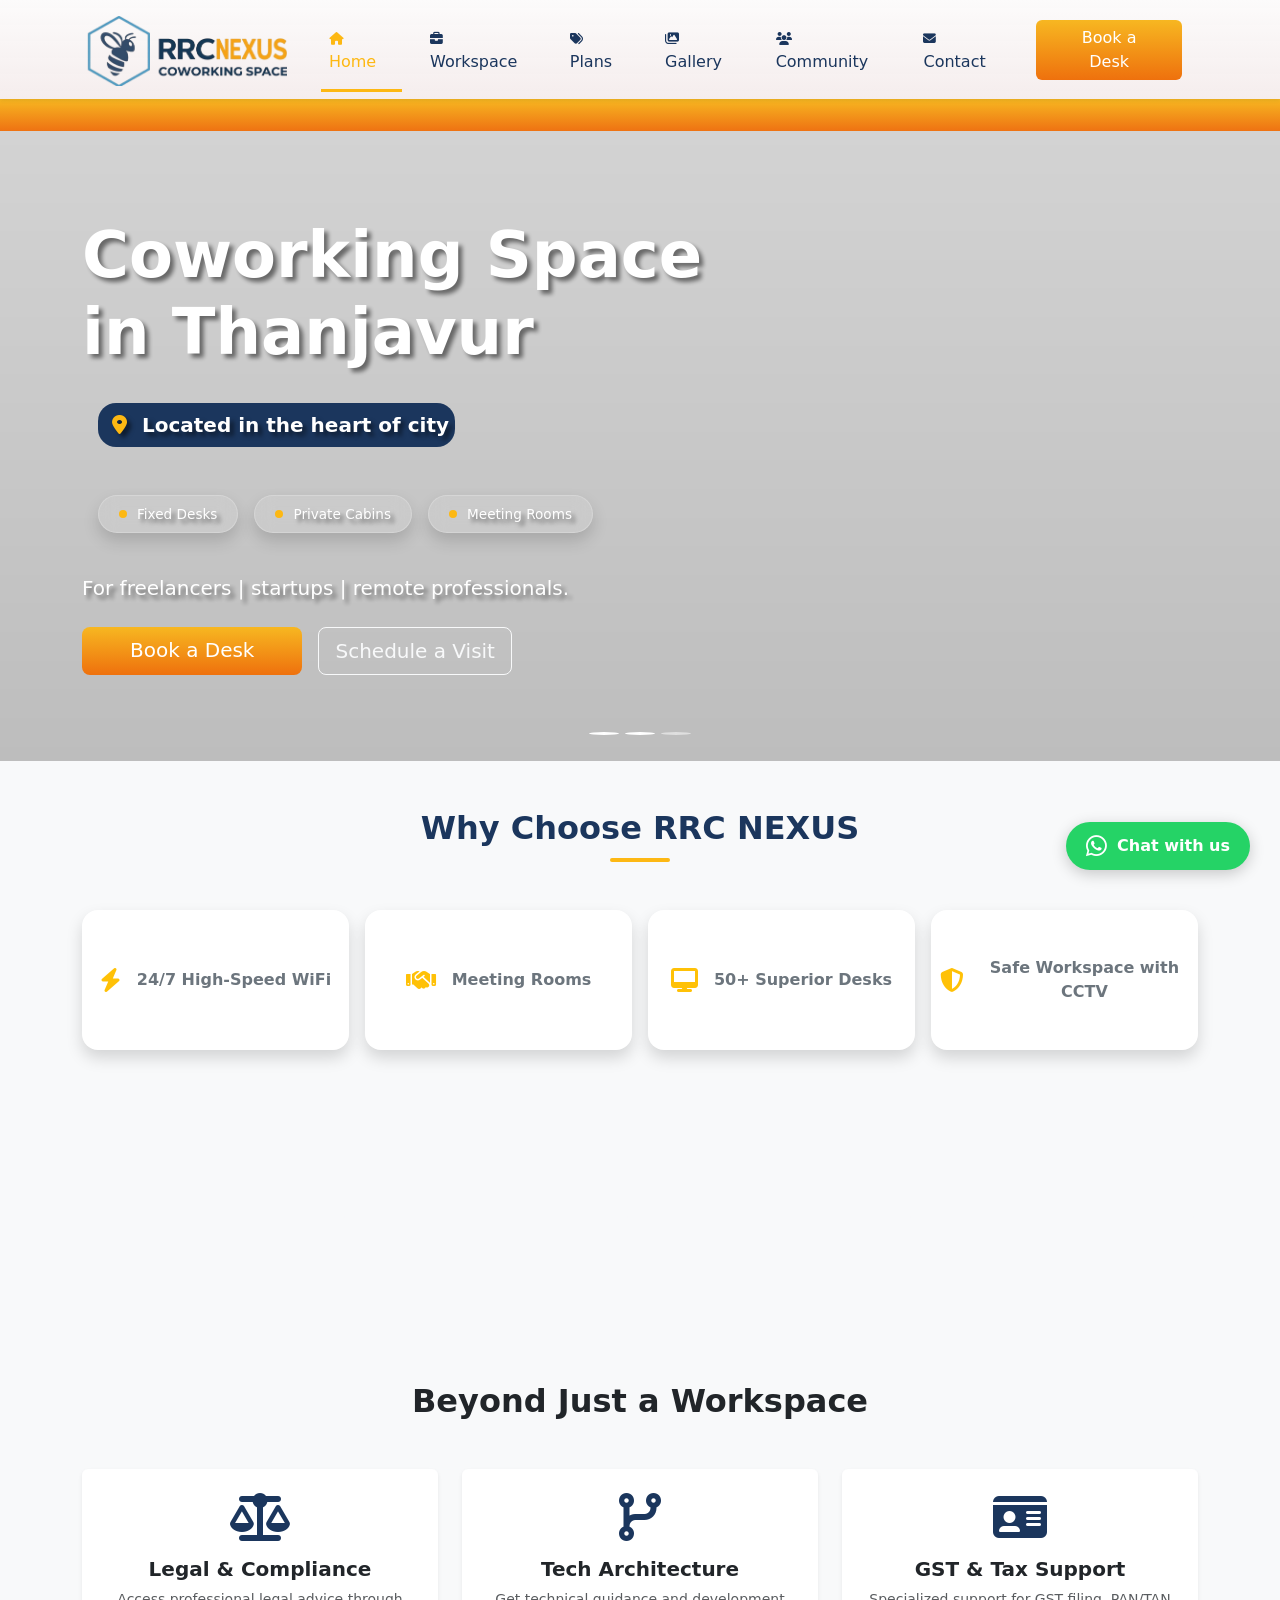
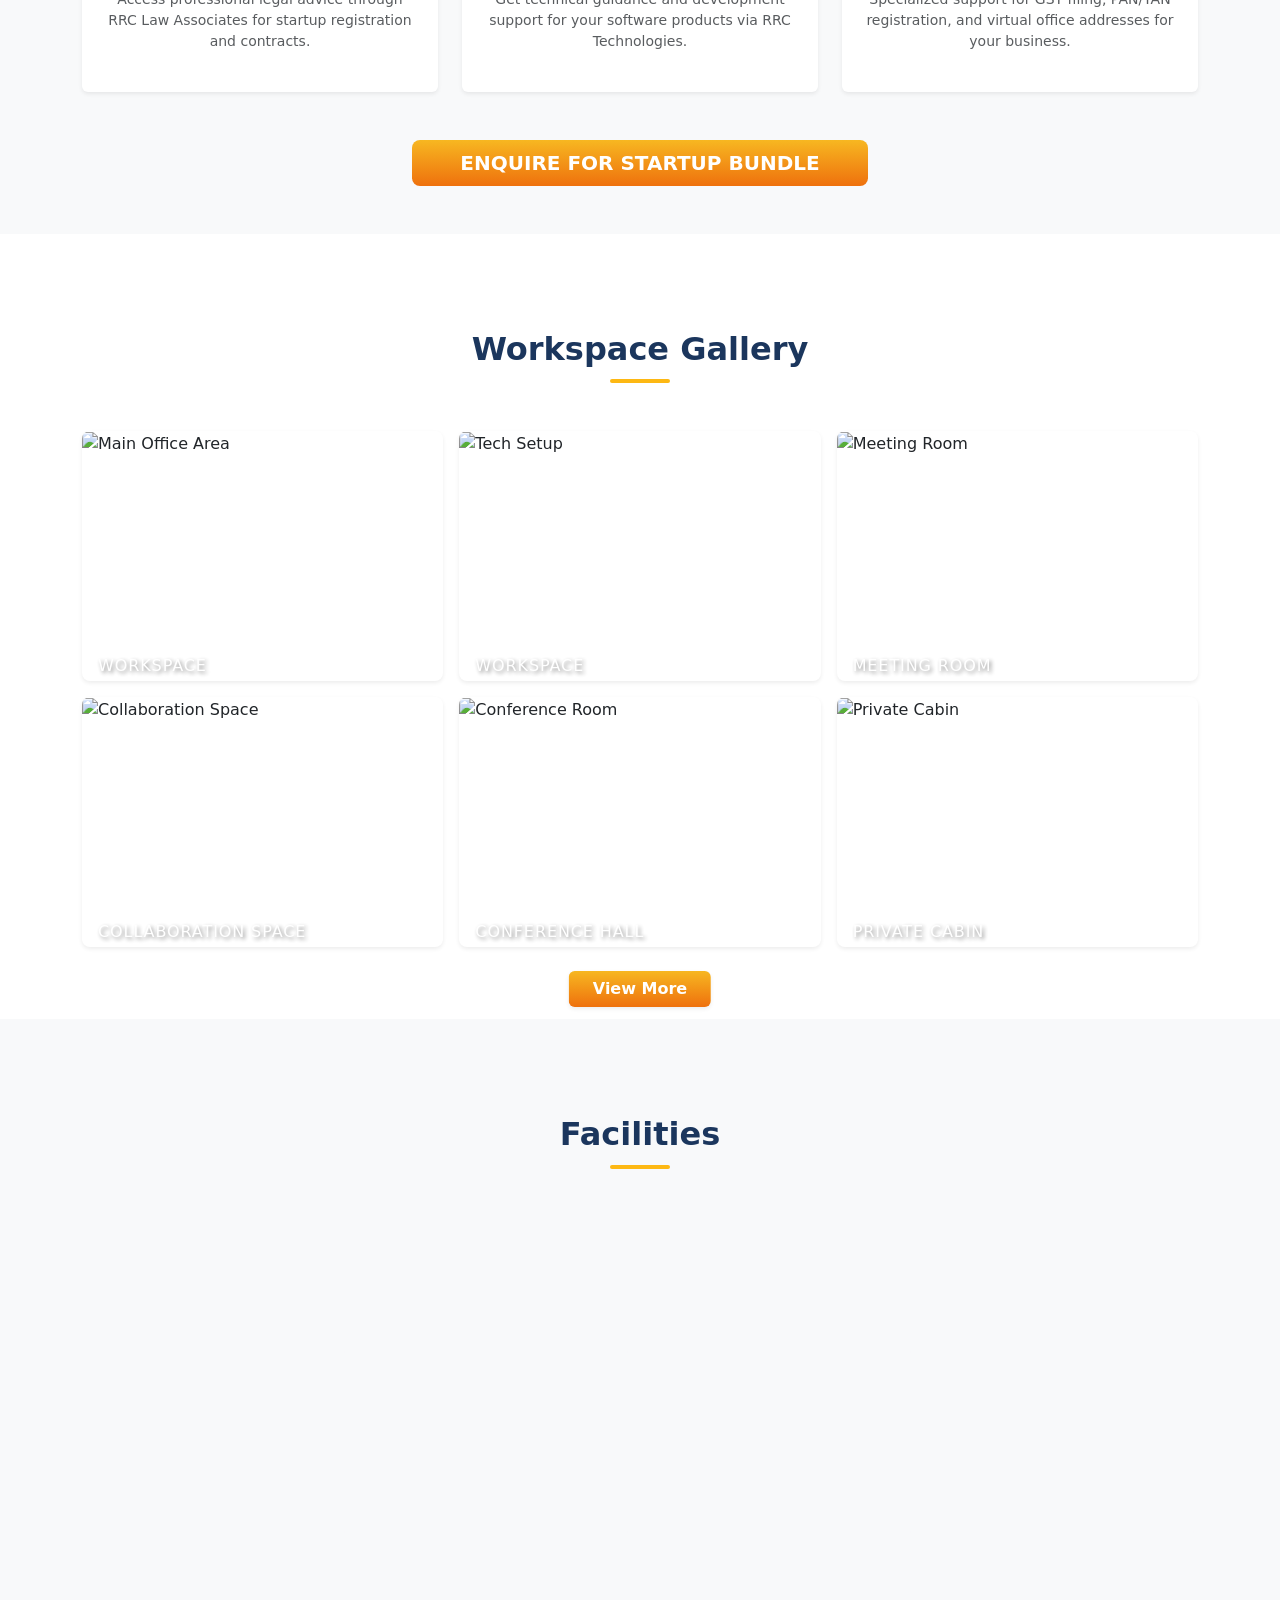
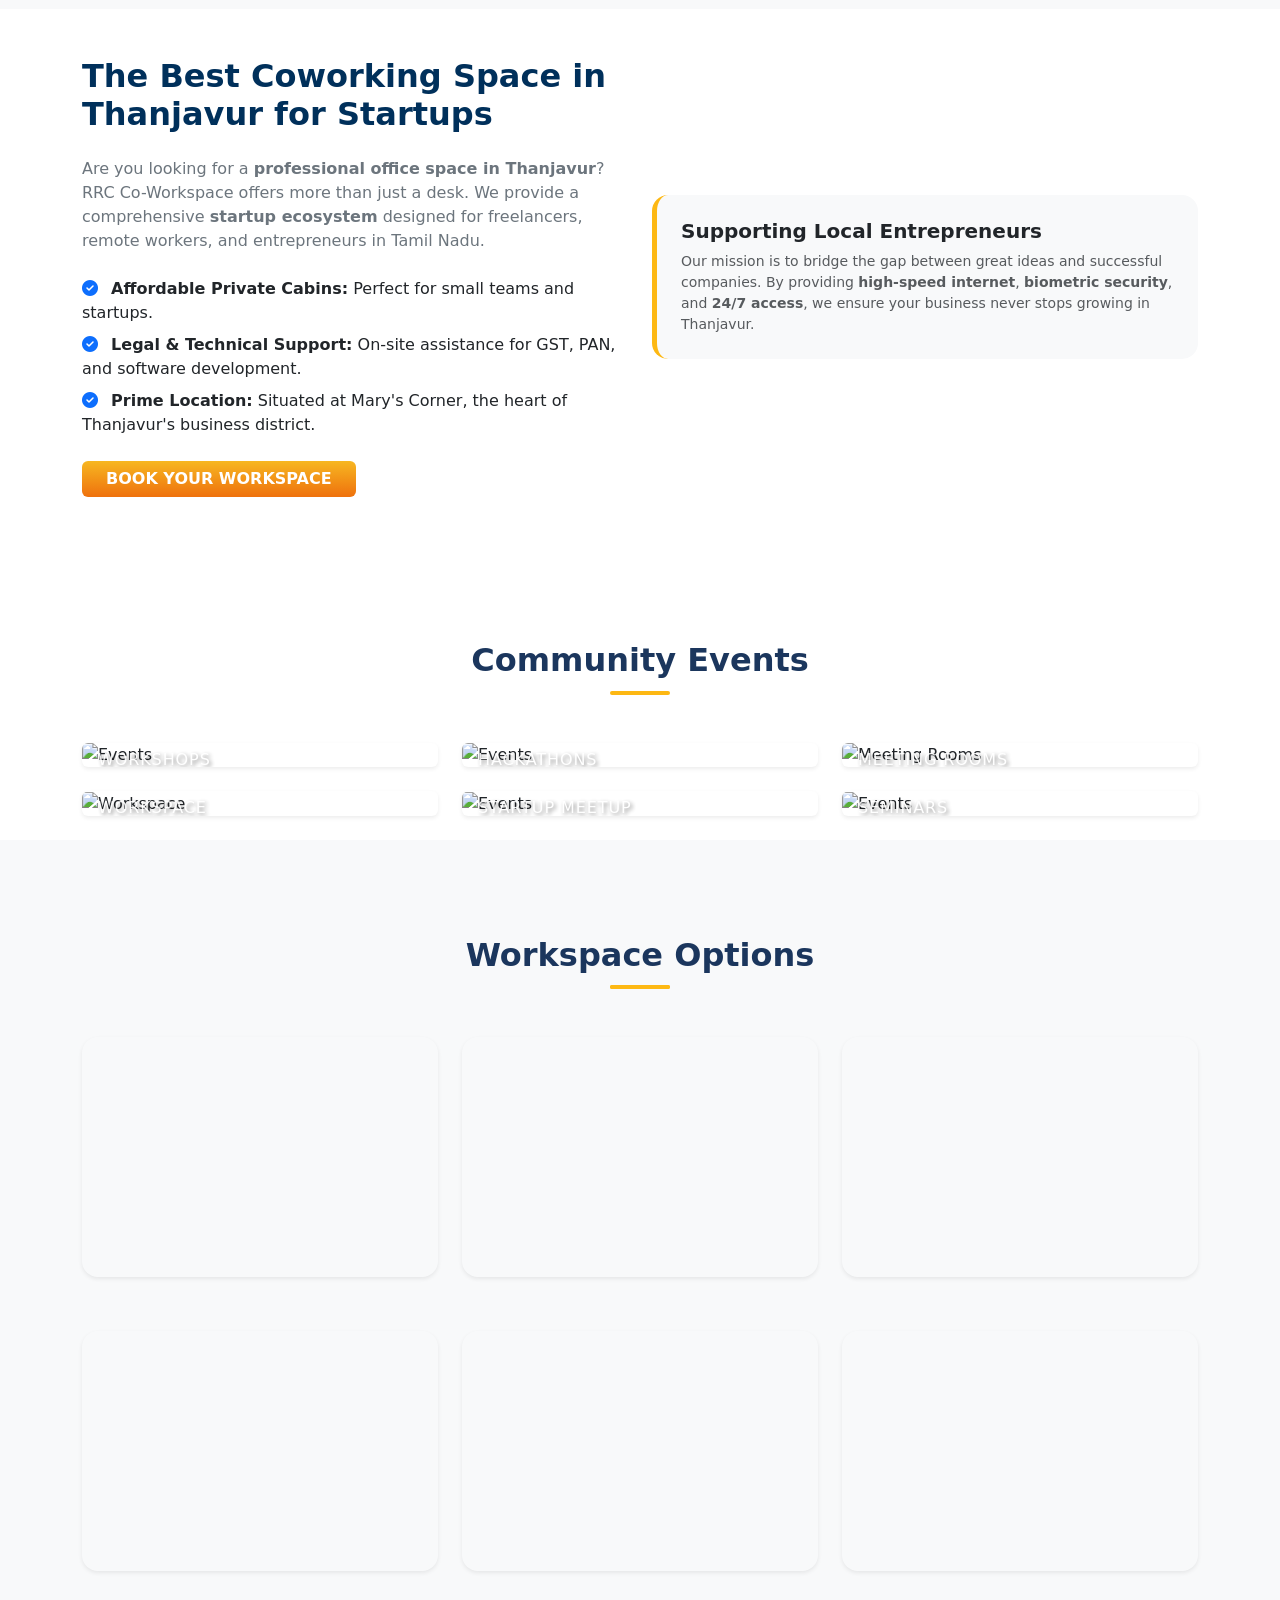
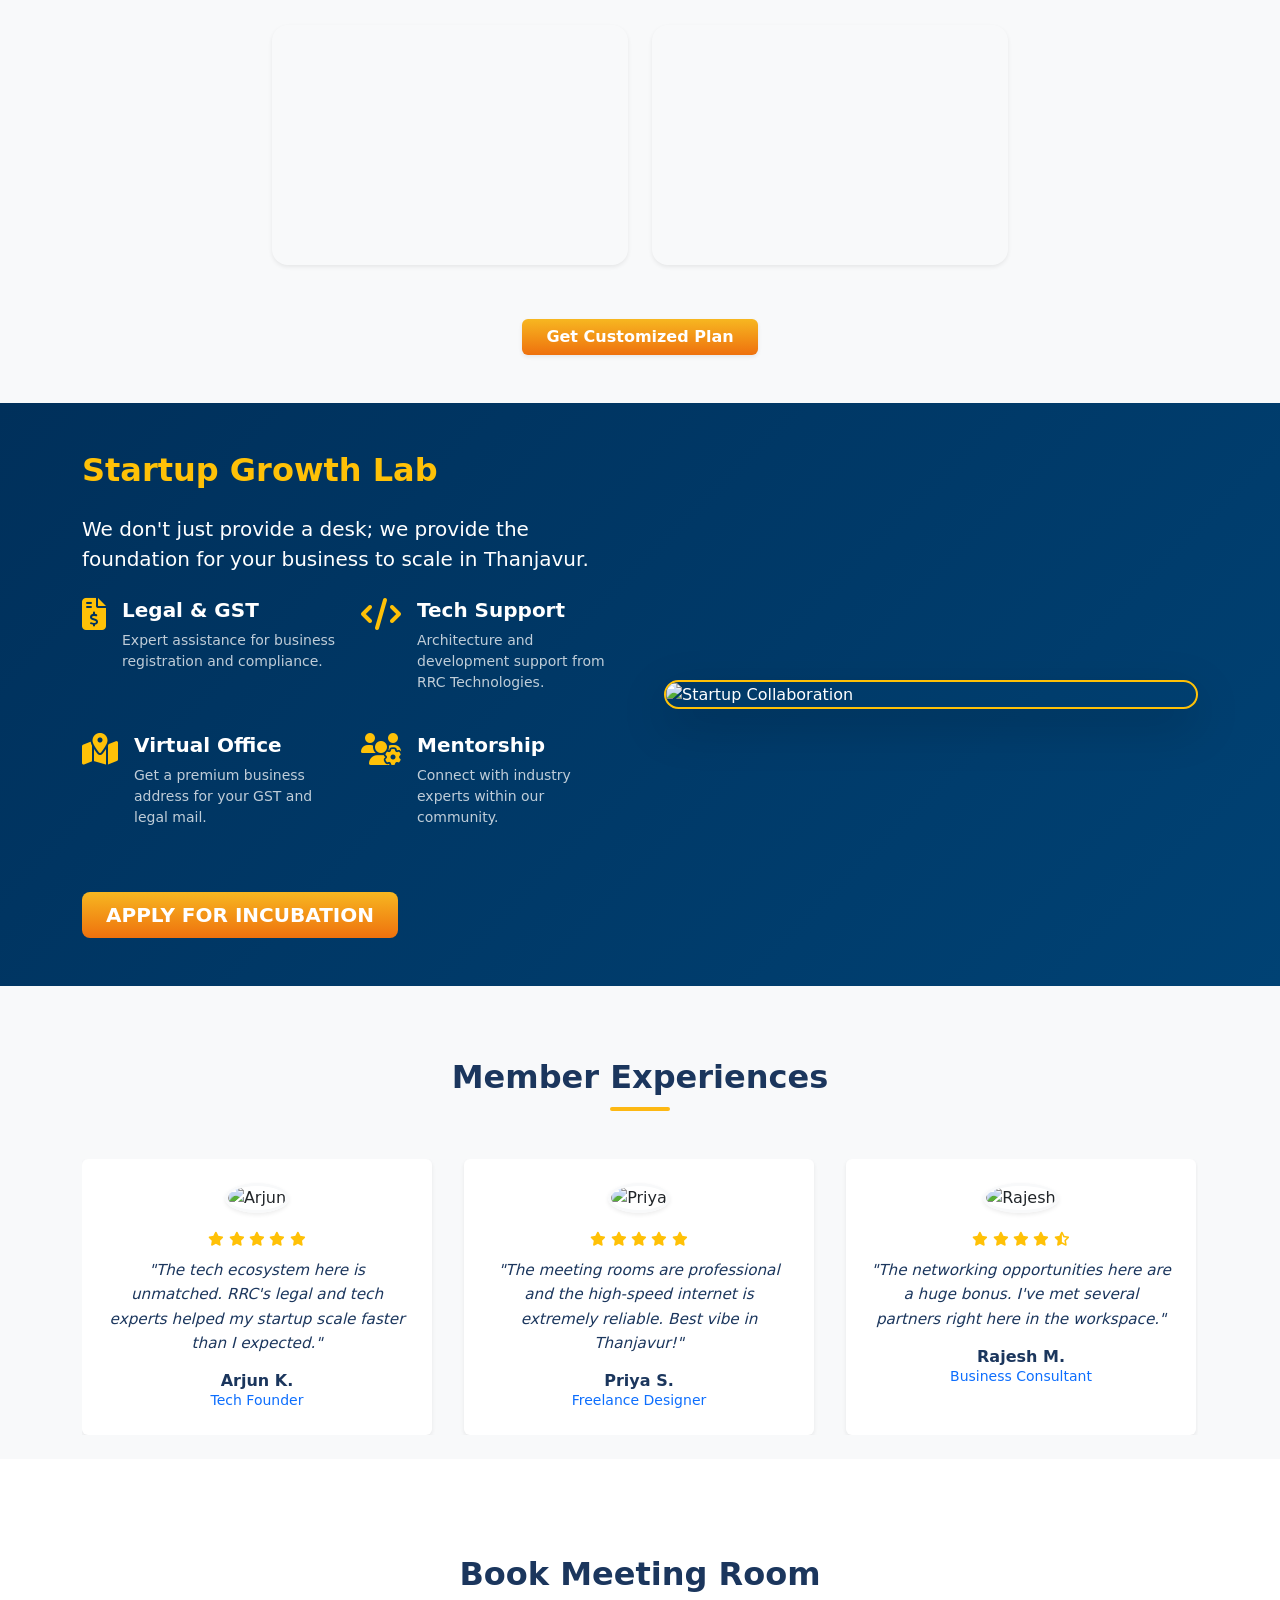
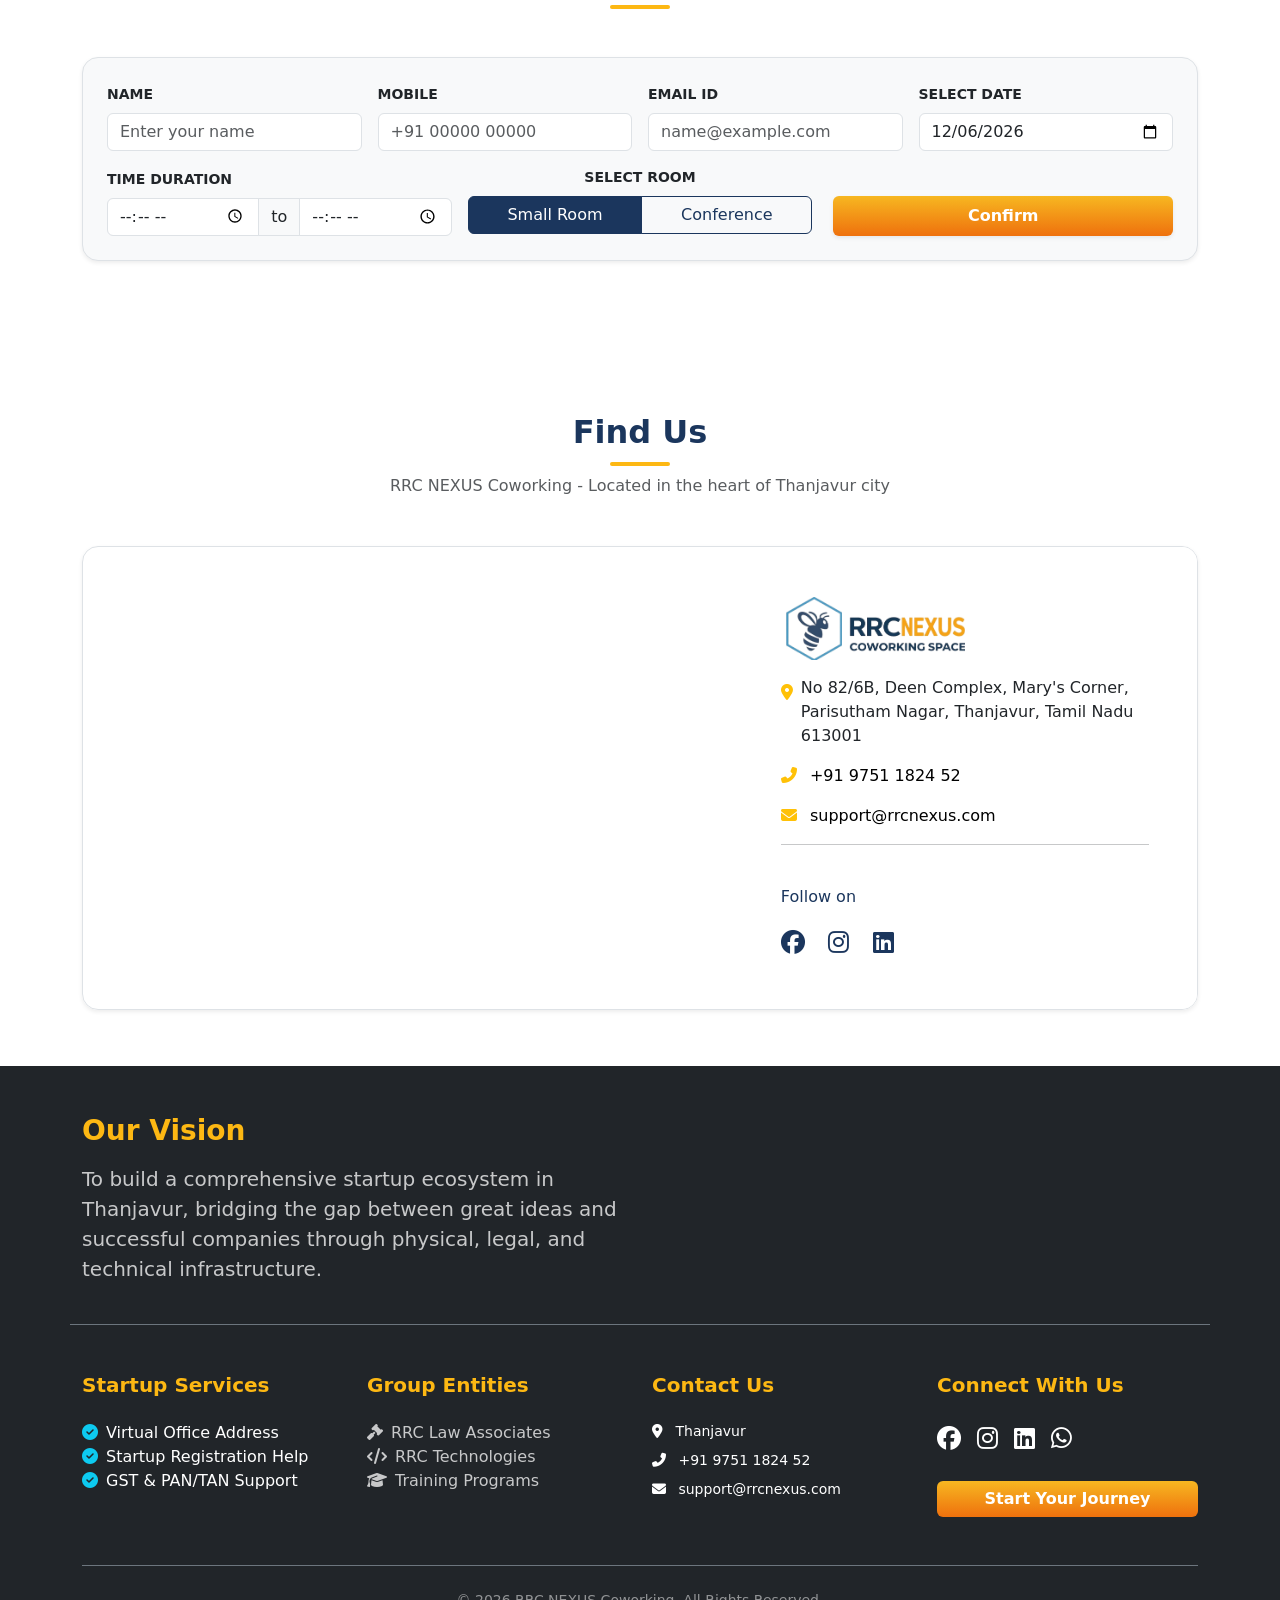
==== commit 7f380f94: "Update index.html" ====
--- a/index.html
+++ b/index.html
@@ -1300,7 +1300,7 @@
                                         <i class="fas fa-code me-2"></i>RRC Technologies</a>
                                 </li>
                                 <li>
-                                    <a href="https://rrctechnologies.com/it-courses/" class="text-decoration-none text-white opacity-75">
+                                    <a href="https://rrctechnologies.com/courses/" class="text-decoration-none text-white opacity-75">
                                         <i class="fas fa-graduation-cap me-2"></i>Training Programs</a>
                                 </li>
                             </ul>
@@ -1355,45 +1355,47 @@
             src="https://cdn.jsdelivr.net/npm/bootstrap@5.3.0/dist/js/bootstrap.bundle.min.js"></script>
         <script src="./script.js"></script>
         <script type="application/ld+json">
-            {
-                "@context": "https://schema.org",
-                "@type": "CoworkingSpace",
-                "name": "RRC NEXUS Coworkingspace",
-                "address": {
-                    "@type": "PostalAddress",
-                    "addressLocality": "Thanjavur",
-                    "addressRegion": "Tamil Nadu",
-                    "addressCountry": "India"
-                },
-                "url": "https://rrcnexus.com/",
-                "description": "Coworking space in Thanjavur with flexible desks, meeting rooms and startup ec" +
-                        "osystem."
-            }
+        {
+            "@context": "https://schema.org",
+            "@type": "CoworkingSpace",
+            "name": "RRC NEXUS Coworkingspace",
+            "address": {
+                "@type": "PostalAddress",
+                "addressLocality": "Thanjavur",
+                "addressRegion": "Tamil Nadu",
+                "addressCountry": "India"
+            },
+            "url": "https://rrcnexus.com/",
+            "description": "Coworking space in Thanjavur with flexible desks, meeting rooms and startup ecosystem."
+            "telephone": "+91-9751182452",
+            "image": "https://rrcnexus.com/src/img/logo/Logo.png",
+            "priceRange": "₹399-₹14999",
+            "openingHours": "Mo-Su 00:00-23:59"
+        }
         </script>
         <script>
             window.addEventListener('scroll', function() {
                 const bookingBtn = document.getElementById('bookingFloat');
+                const availabilityCard = document.getElementById('availabilityCard');
                 const heroSection = document.getElementById('heroCarousel');
- 
-                // Calculate the height of the header/hero section
-                const heroHeight = heroSection.offsetHeight;
-
-                if (window.scrollY > heroHeight) {
-                    bookingBtn.classList.add('show');
-                } else {
-                    bookingBtn.classList.remove('show');
+                const heroHeight = heroSection ? heroSection.offsetHeight : 0;
+
+                if (bookingBtn) {
+                    if (window.scrollY > heroHeight) {
+                        bookingBtn.classList.add('show');
+                    } else {
+                        bookingBtn.classList.remove('show');
+                    }
                 }
-            });
-        </script>
-        <script>
-            window.addEventListener('scroll', function() {
-                const availabilityCard = document.getElementById('availabilityCard');
-                if (window.scrollY > heroHeight) {
-                    availabilityCard.style.opacity = "1";
-                    availabilityCard.style.visibility = "visible";
-                } else {
-                    availabilityCard.style.opacity = "0";
-                    availabilityCard.style.visibility = "hidden";
+
+                if (availabilityCard) {
+                    if (window.scrollY > heroHeight) {
+                        availabilityCard.style.opacity = "1";
+                        availabilityCard.style.visibility = "visible";
+                    } else {
+                        availabilityCard.style.opacity = "0";
+                        availabilityCard.style.visibility = "hidden";
+                    }
                 }
             });
         </script>
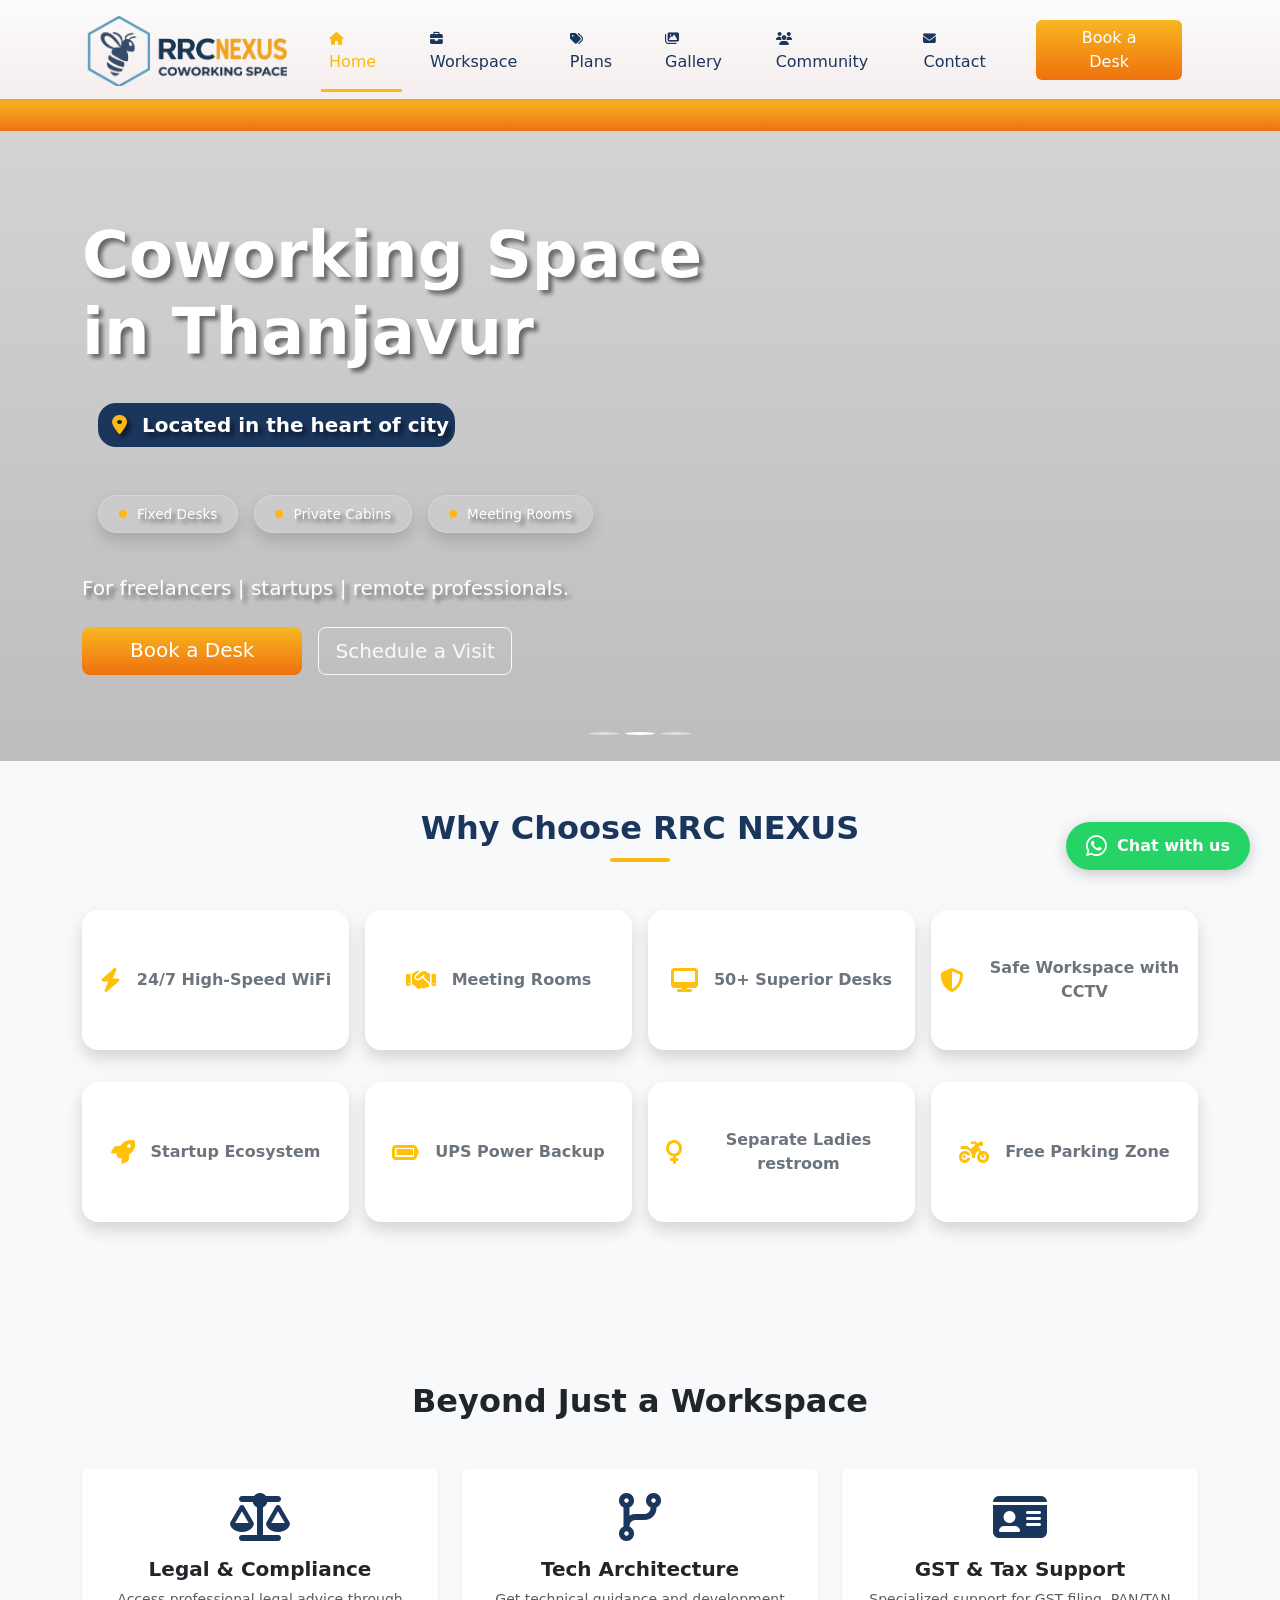
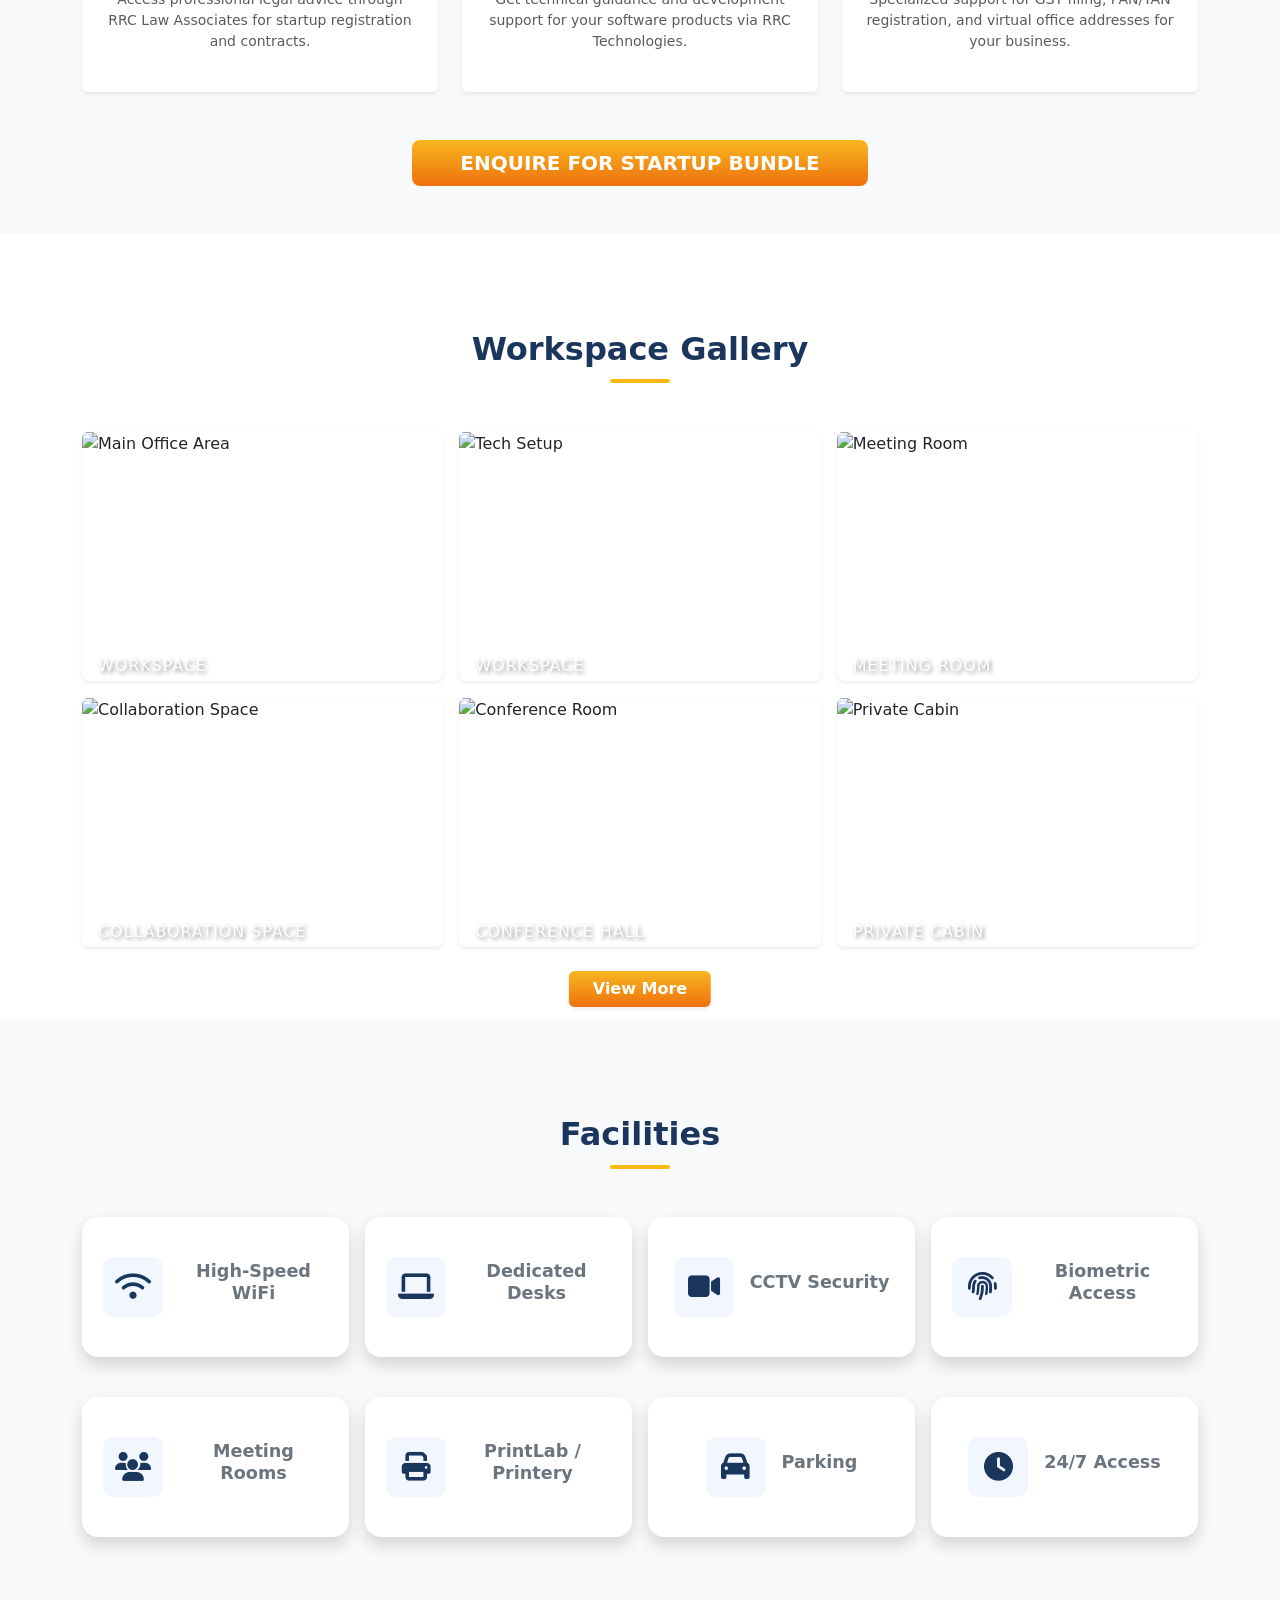
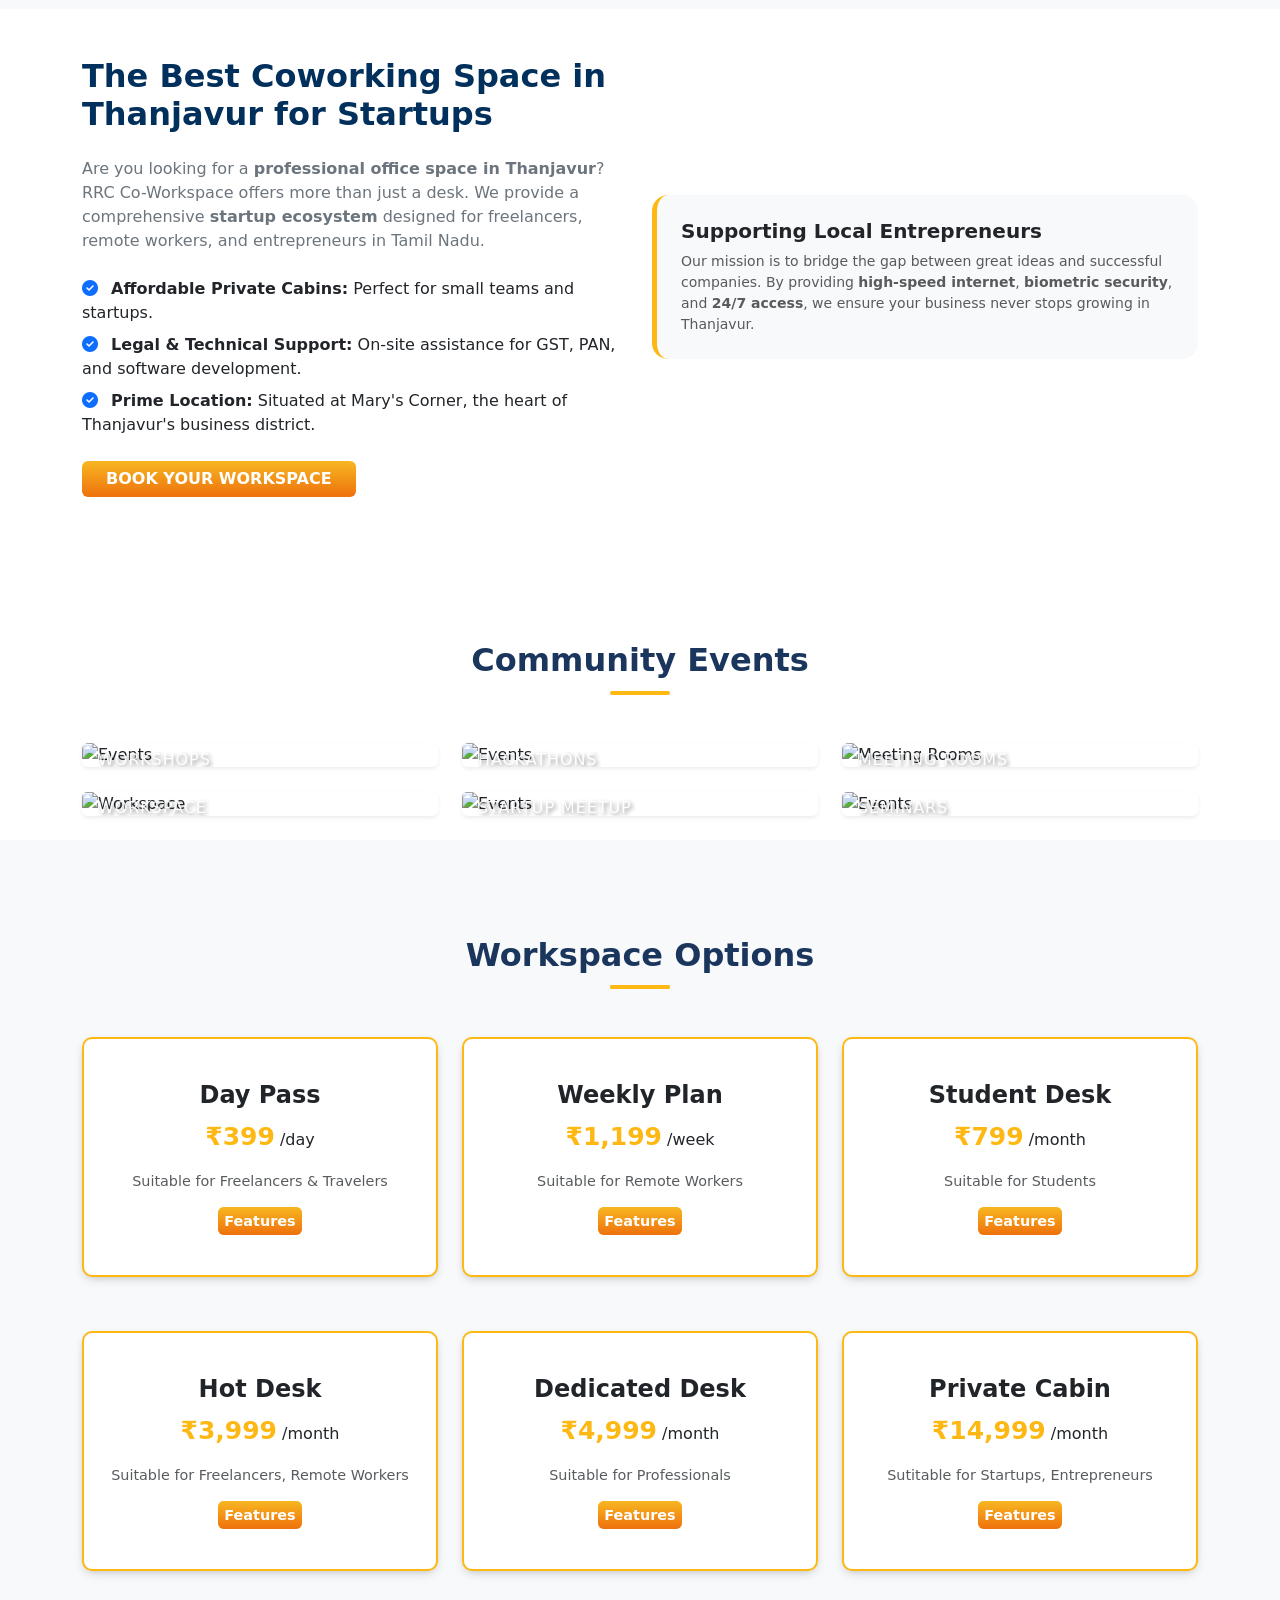
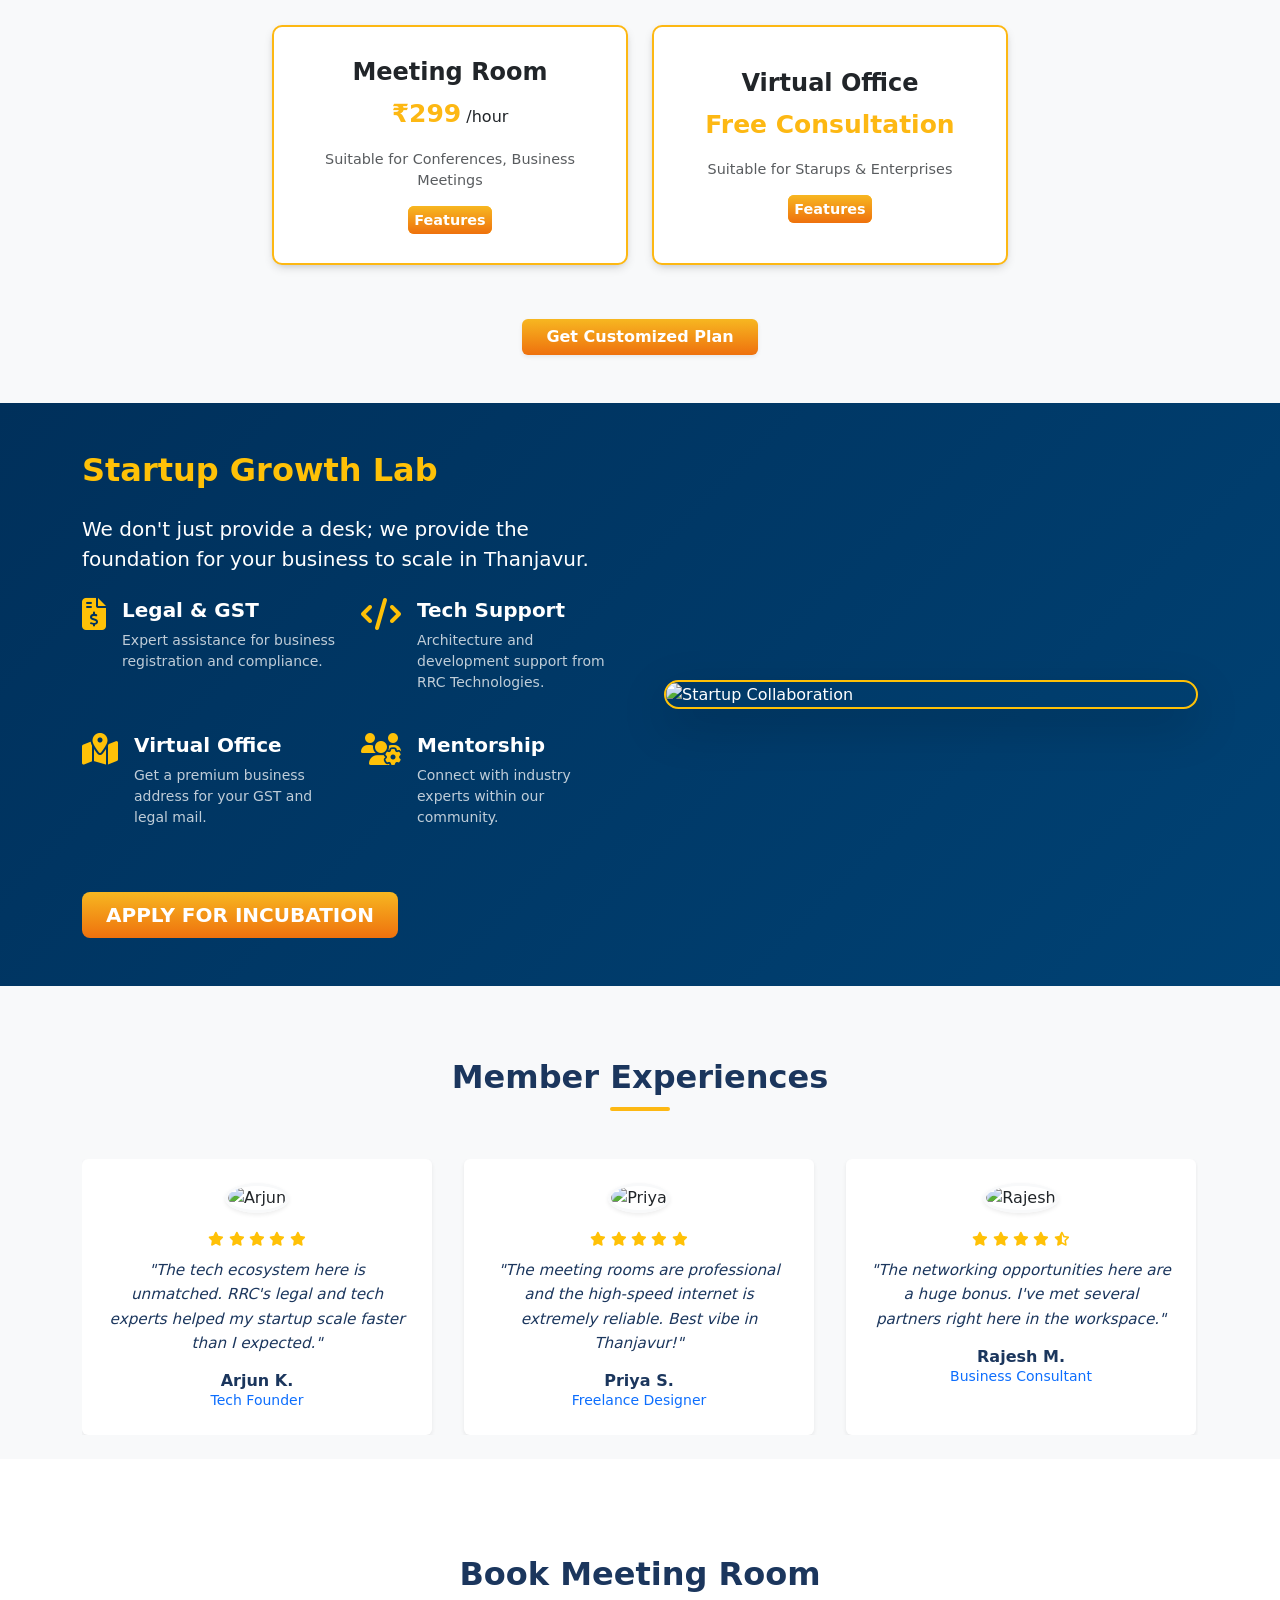
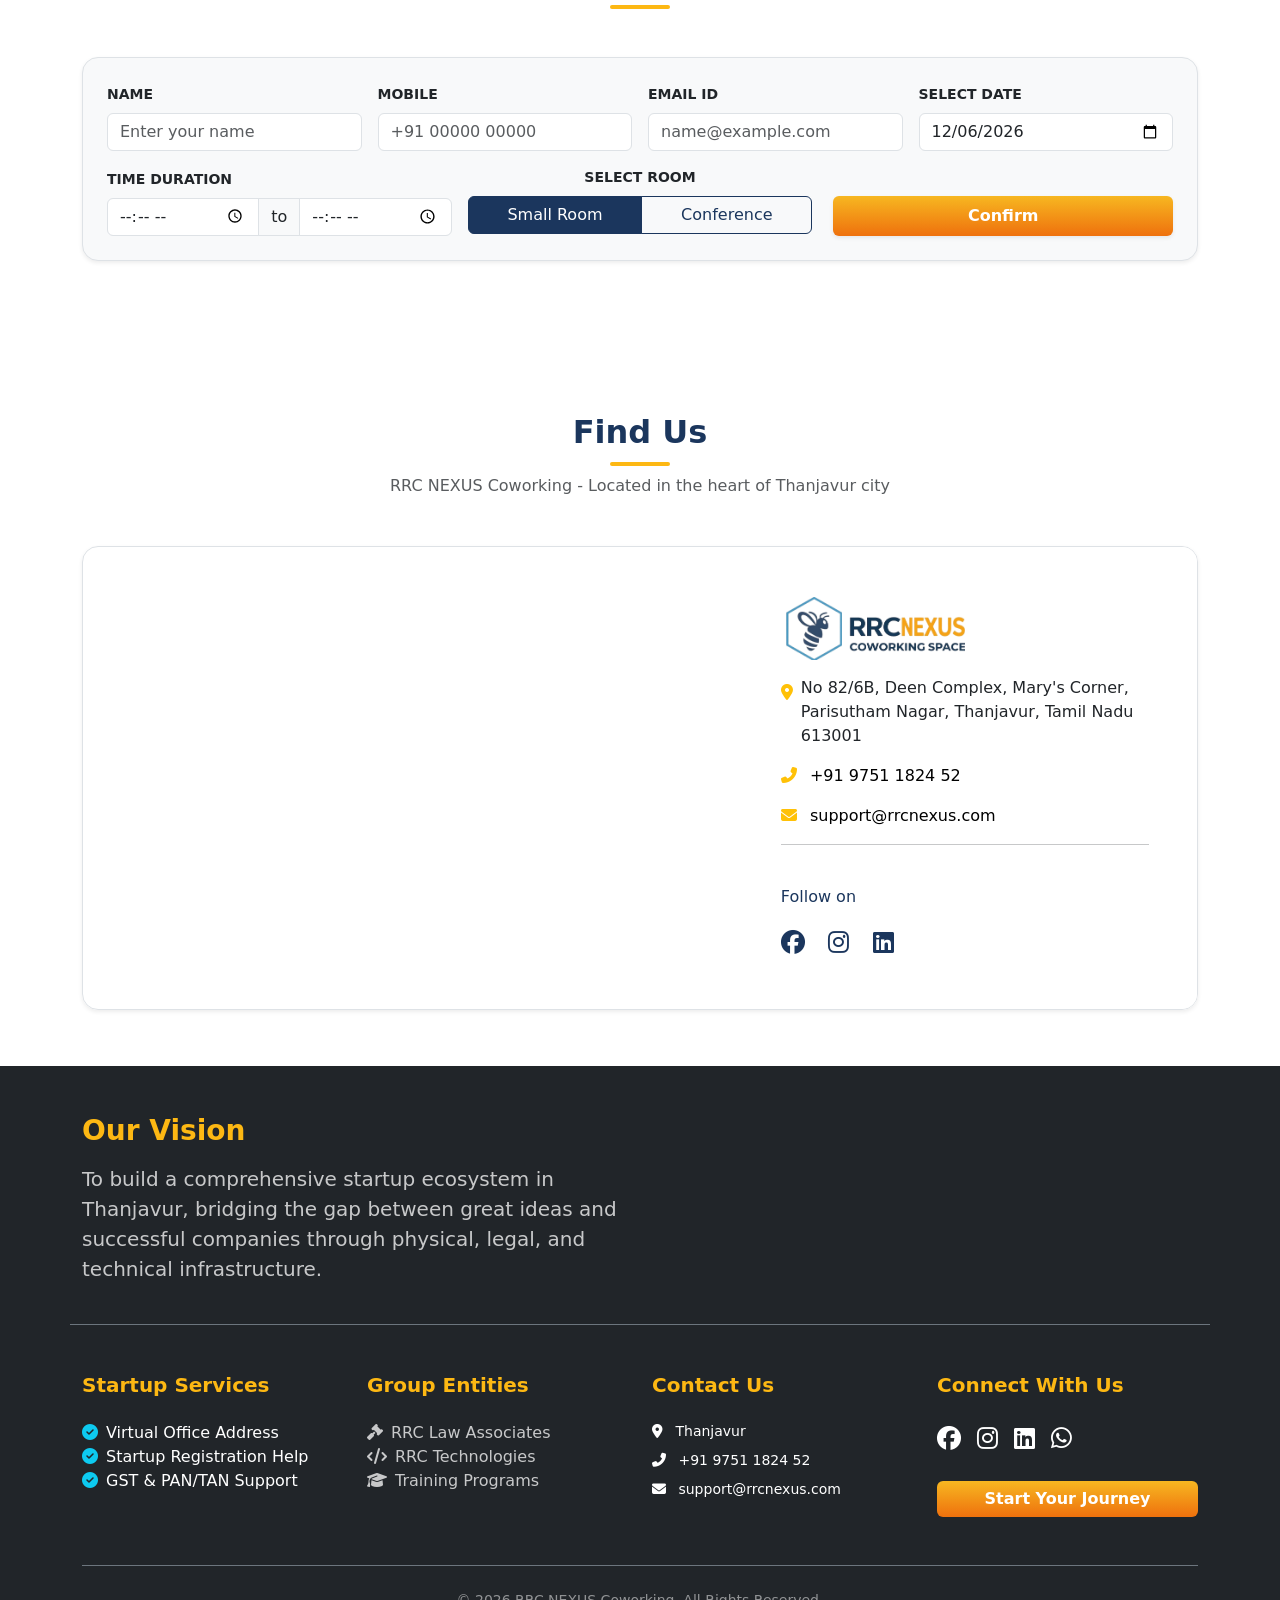
==== commit bb8ab414: "Update index.html" ====
--- a/index.html
+++ b/index.html
@@ -1366,7 +1366,7 @@
                 "addressCountry": "India"
             },
             "url": "https://rrcnexus.com/",
-            "description": "Coworking space in Thanjavur with flexible desks, meeting rooms and startup ecosystem."
+            "description": "Coworking space in Thanjavur with flexible desks, meeting rooms and startup ecosystem.",
             "telephone": "+91-9751182452",
             "image": "https://rrcnexus.com/src/img/logo/Logo.png",
             "priceRange": "₹399-₹14999",
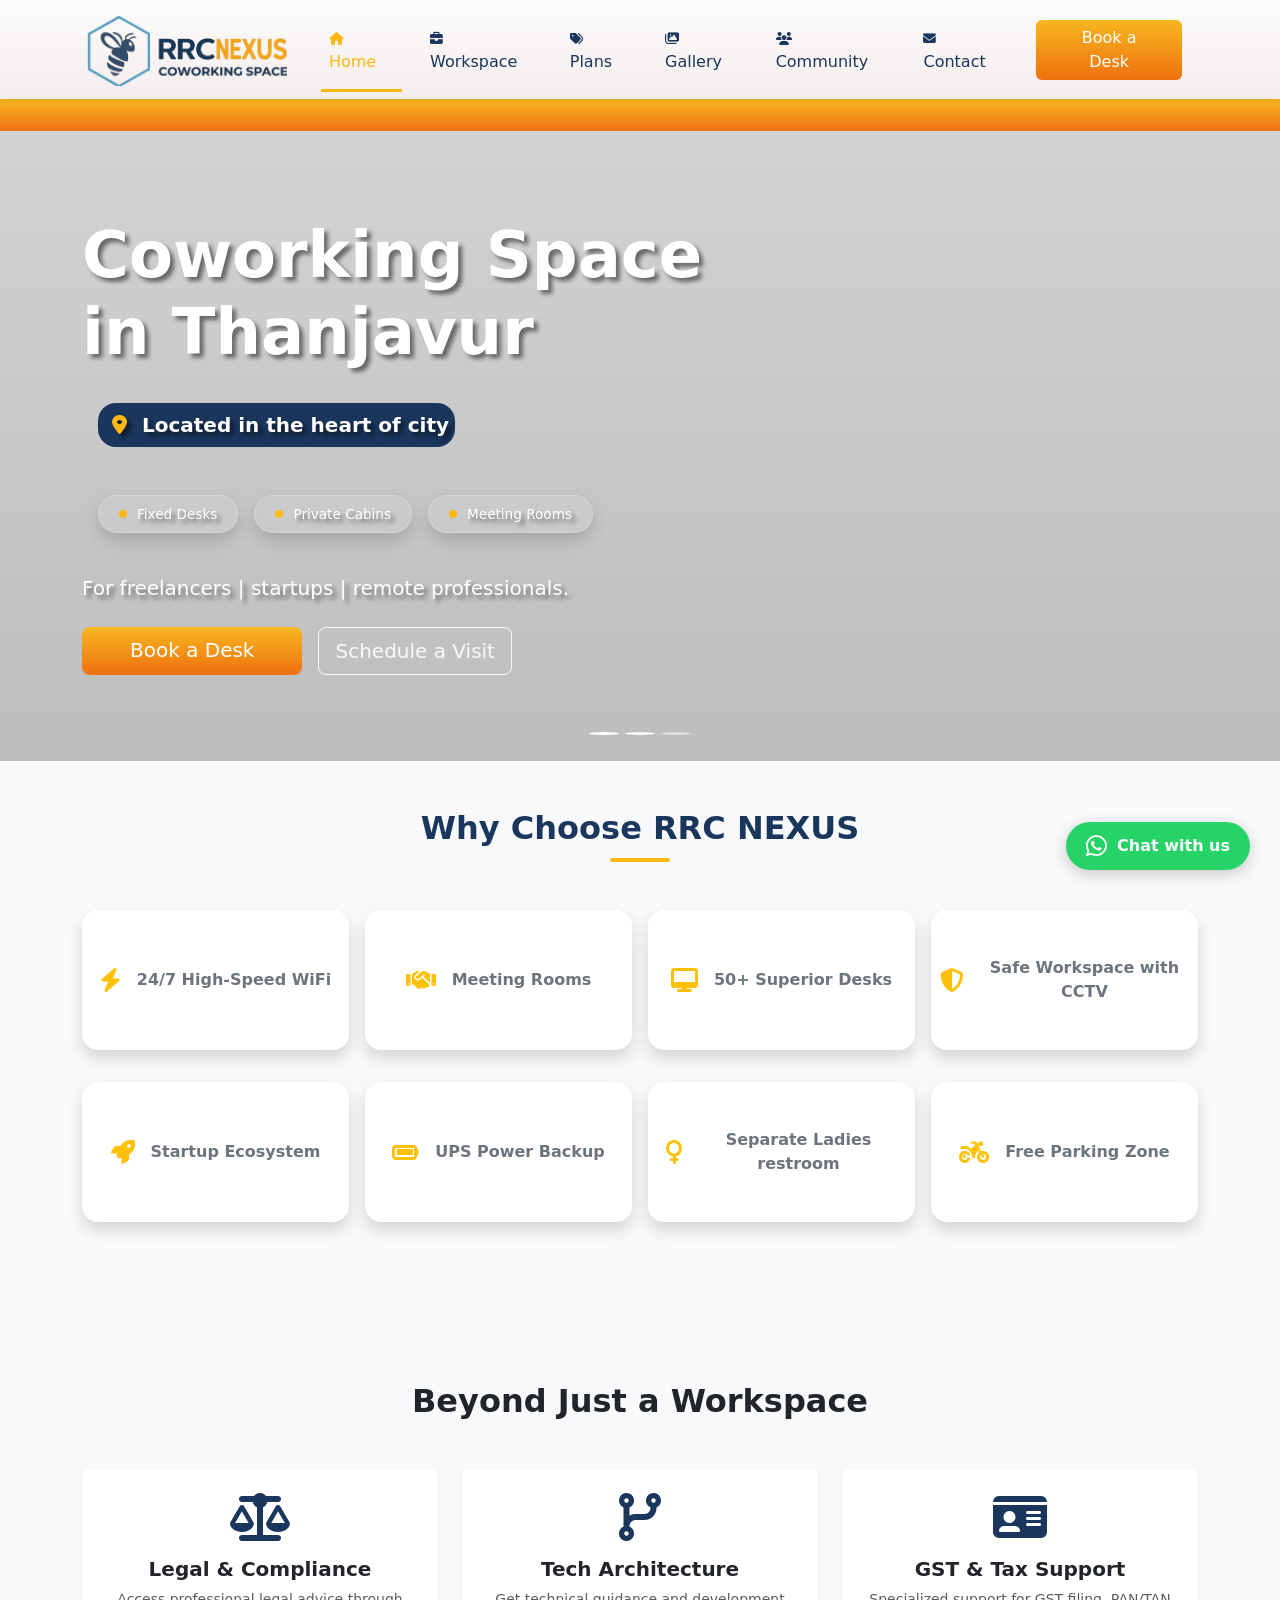
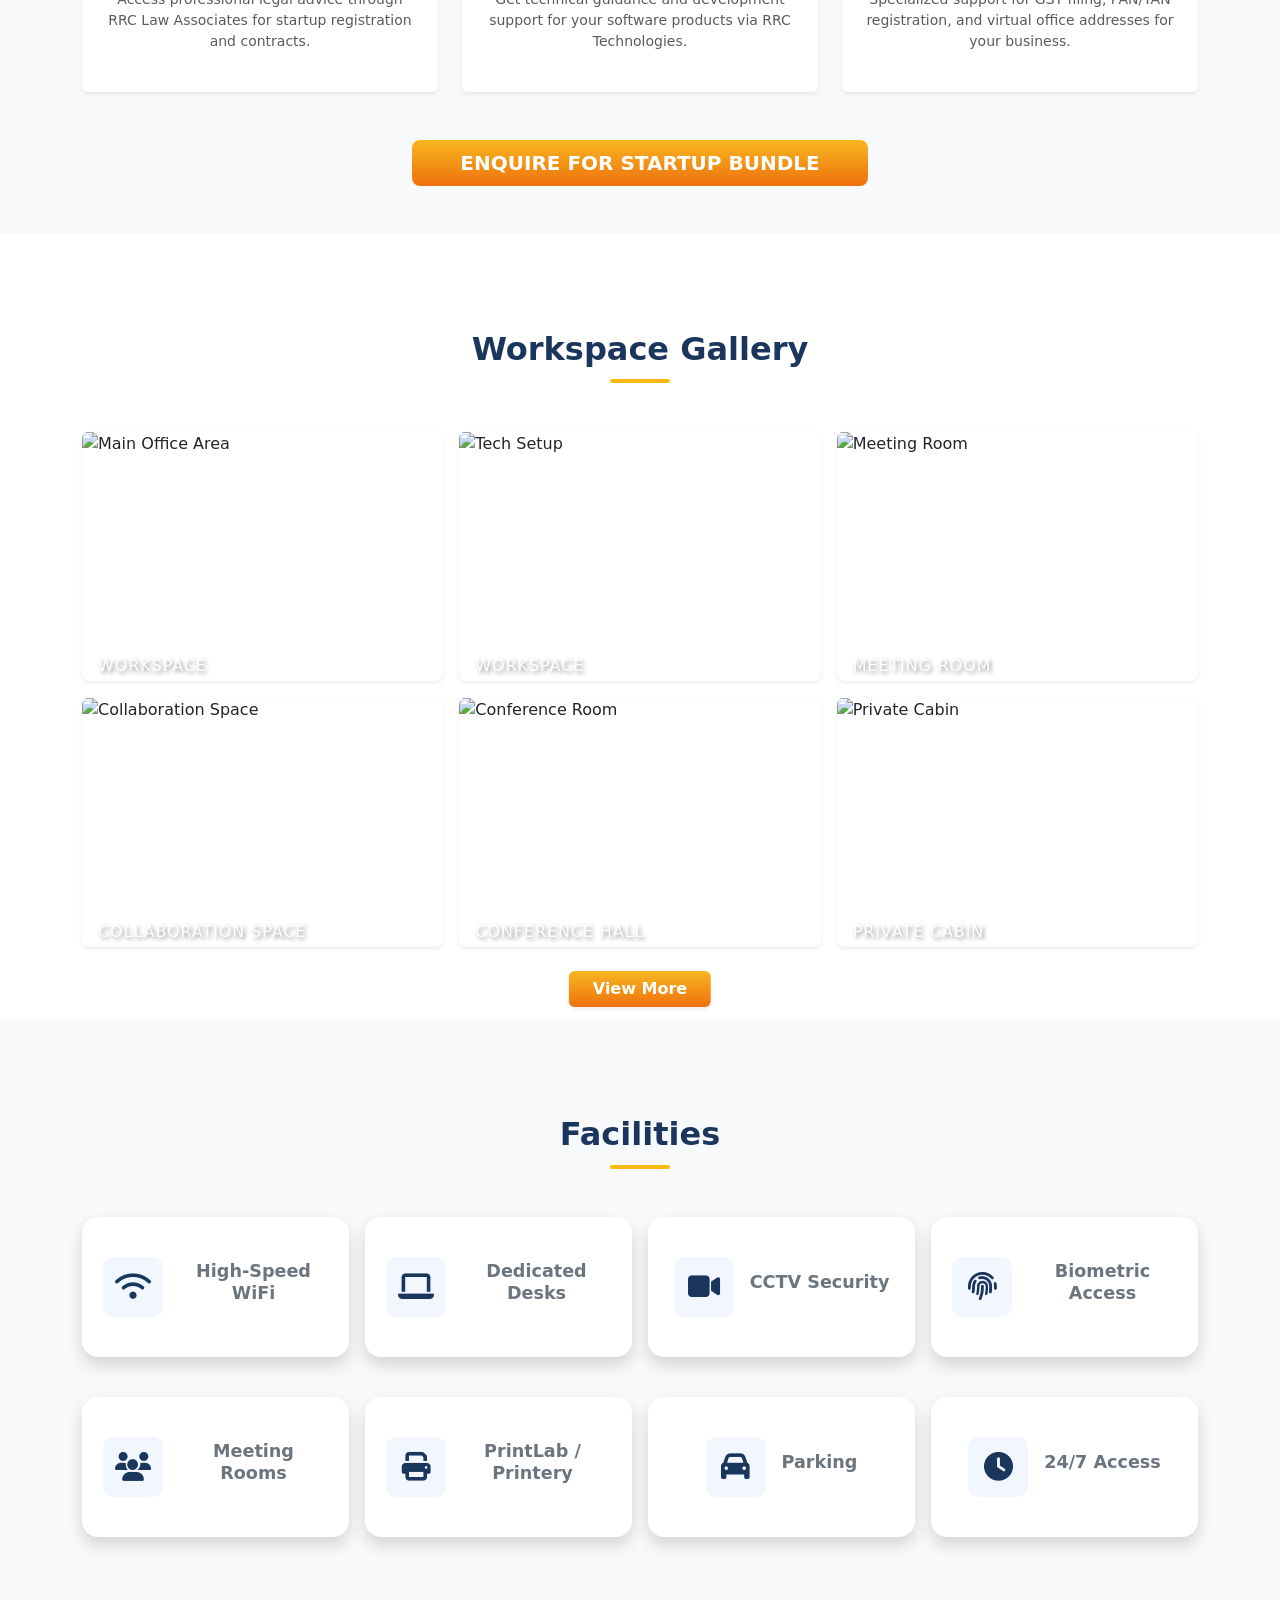
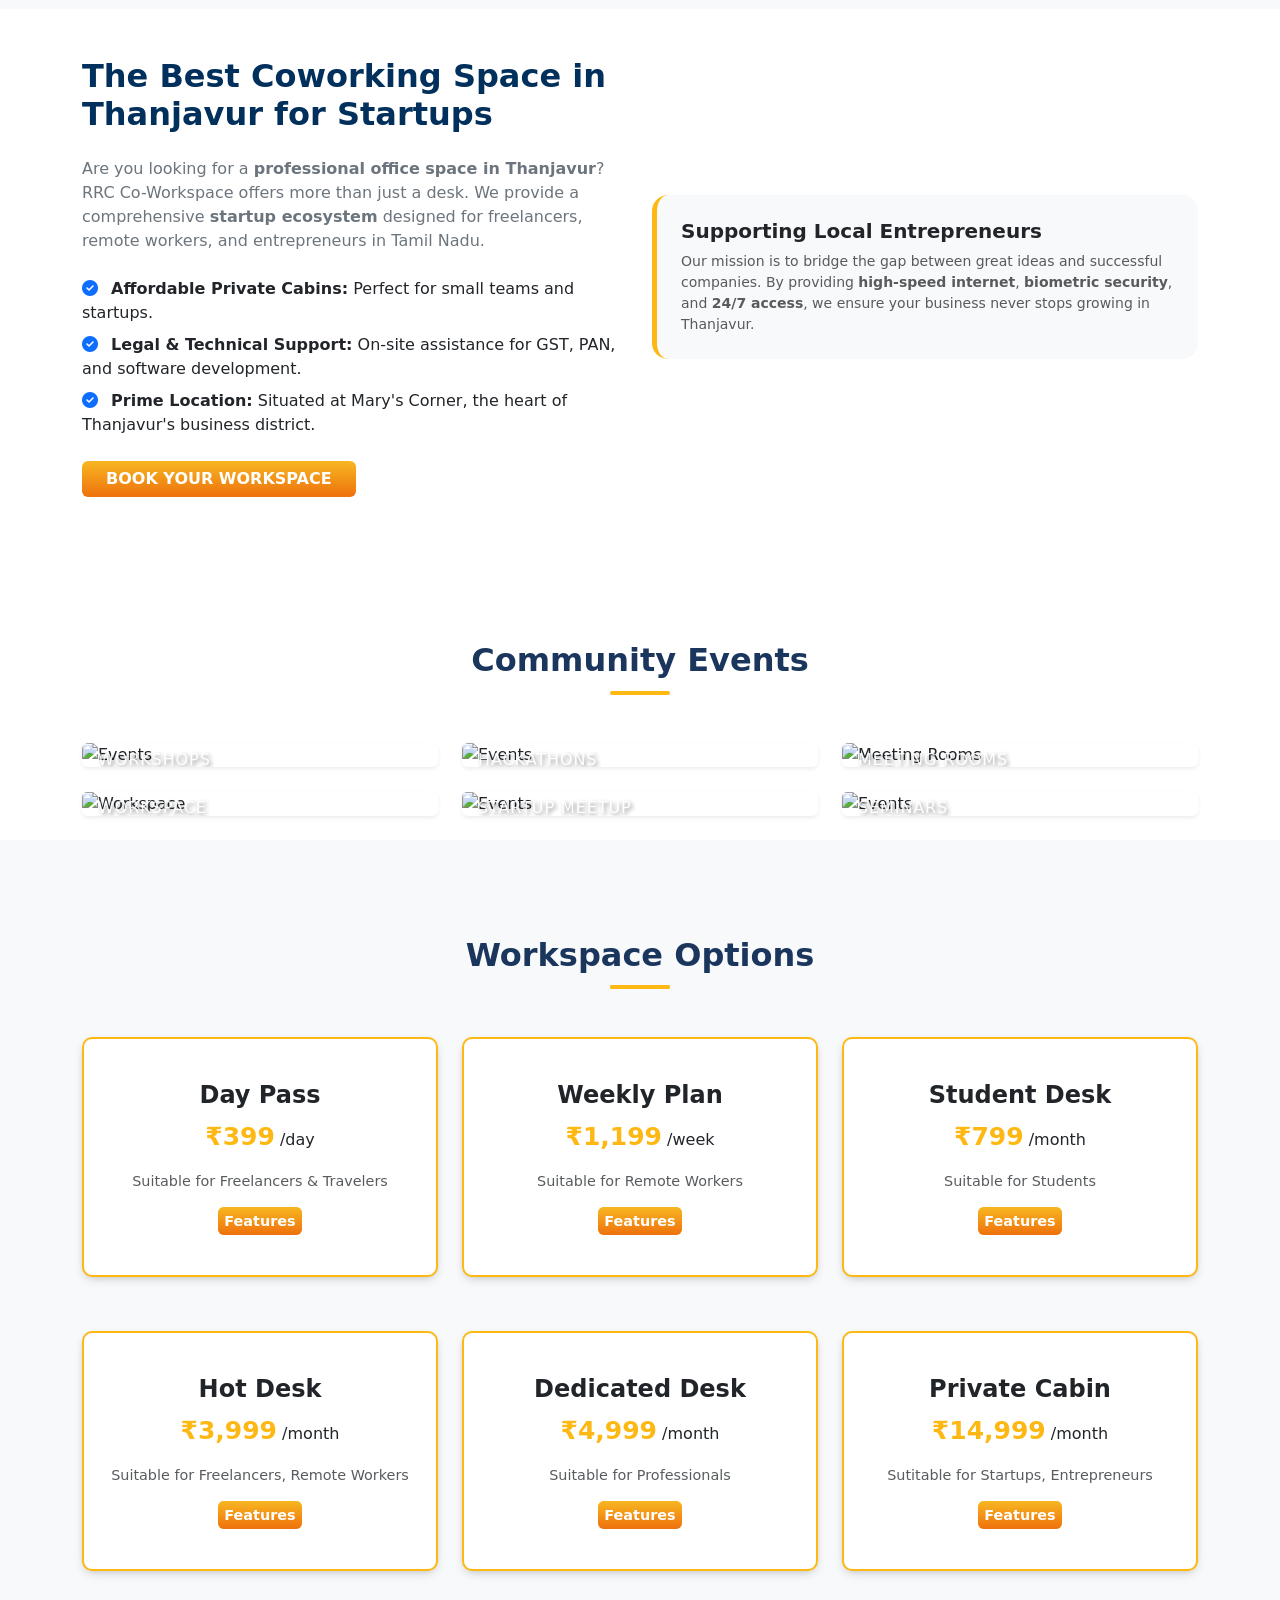
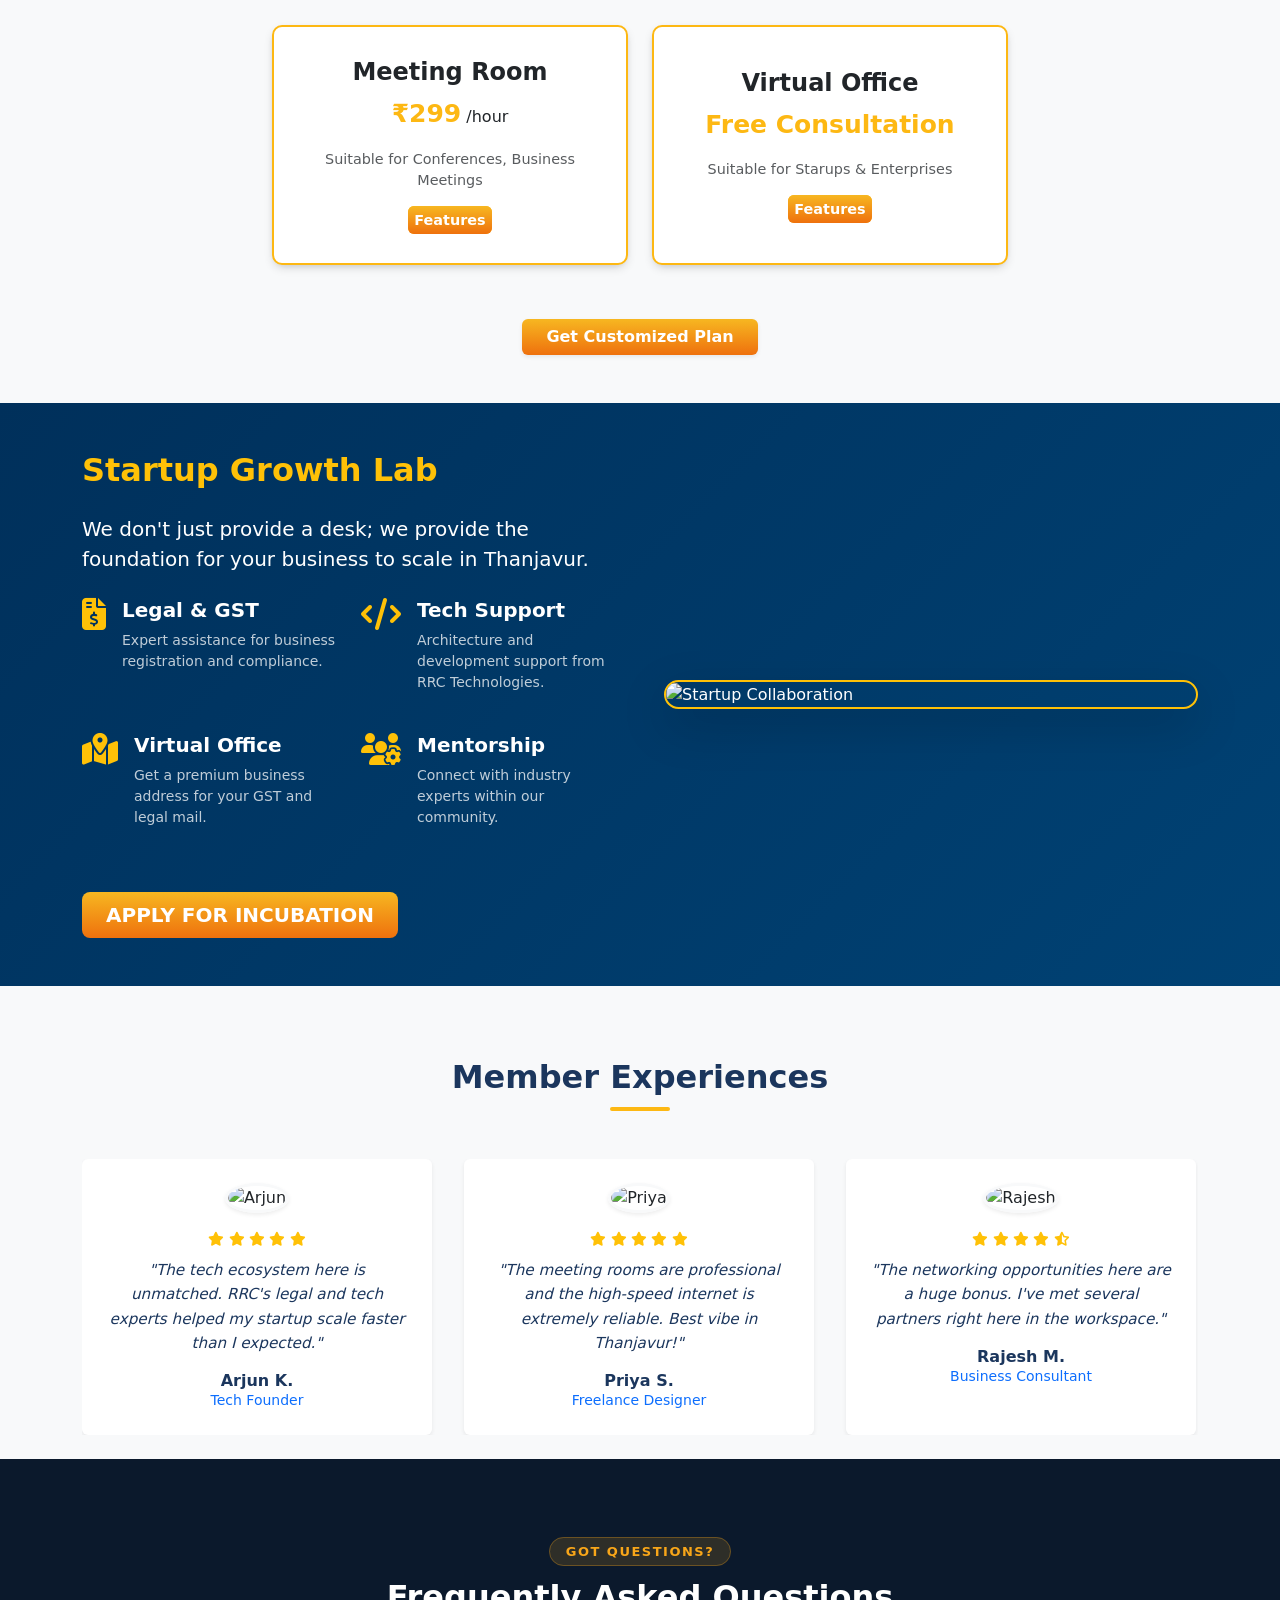
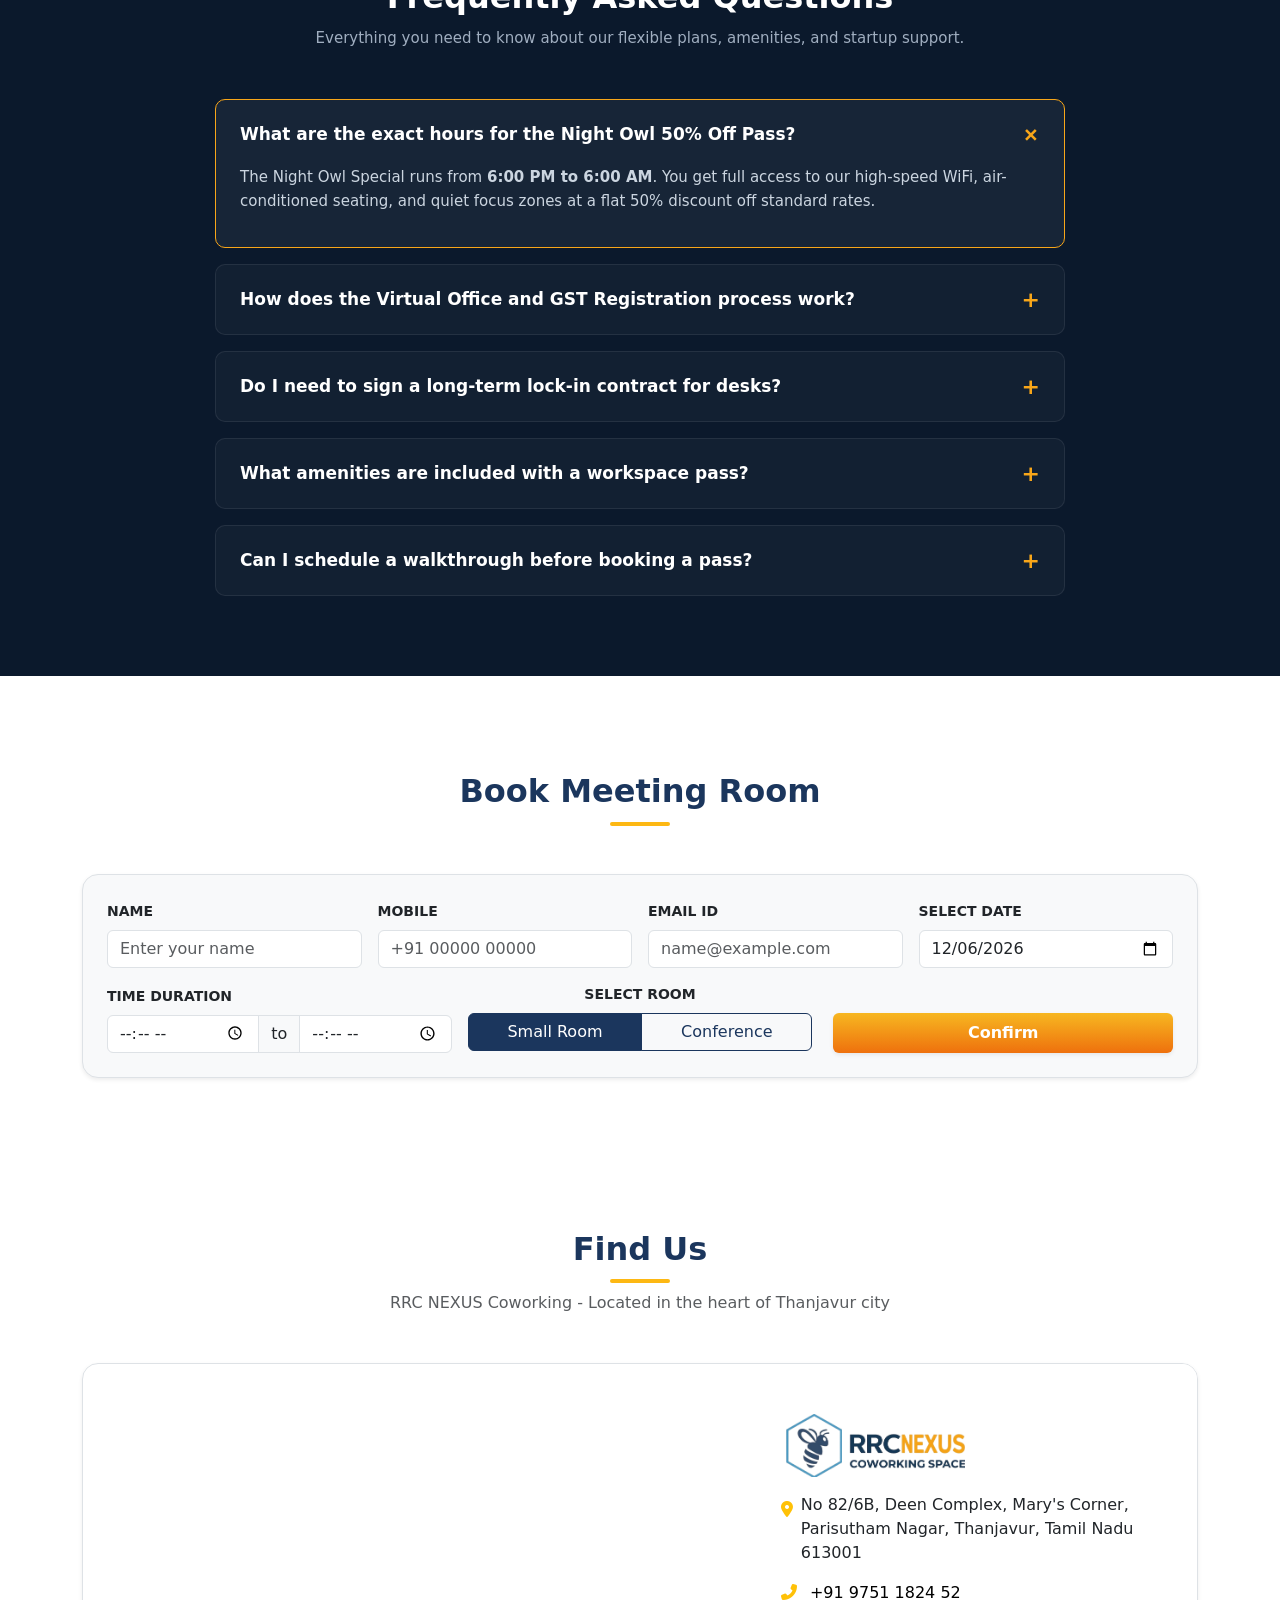
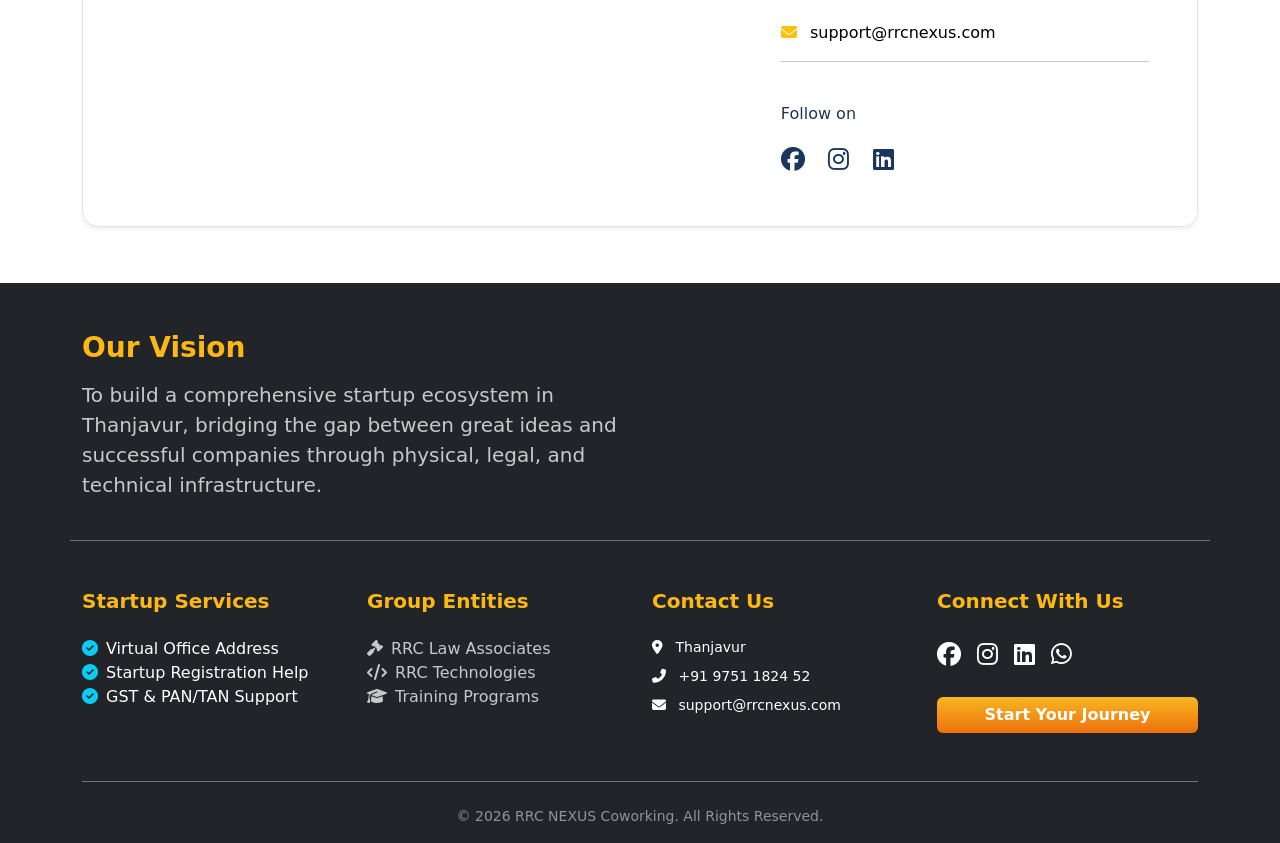
==== commit 48c11c71: "Added Faq section" ====
--- a/index.html
+++ b/index.html
@@ -1124,6 +1124,74 @@
                 </div>
             </section>
 
+            <!-- FAQ SECTION -->
+            <section class="faq-section" id="faq">
+            <div class="faq-container">
+                <div class="faq-header">
+                <span class="faq-badge">Got Questions?</span>
+                <h2 class="faq-title">Frequently Asked Questions</h2>
+                <p class="faq-subtitle">Everything you need to know about our flexible plans, amenities, and startup support.</p>
+                </div>
+
+                <div class="faq-accordion">
+                <!-- Item 1 -->
+                <details class="faq-item" open>
+                    <summary class="faq-question">
+                    <span>What are the exact hours for the Night Owl 50% Off Pass?</span>
+                    <span class="faq-icon">+</span>
+                    </summary>
+                    <div class="faq-answer">
+                    <p>The Night Owl Special runs from <strong>6:00 PM to 6:00 AM</strong>. You get full access to our high-speed WiFi, air-conditioned seating, and quiet focus zones at a flat 50% discount off standard rates.</p>
+                    </div>
+                </details>
+
+                <!-- Item 2 -->
+                <details class="faq-item">
+                    <summary class="faq-question">
+                    <span>How does the Virtual Office and GST Registration process work?</span>
+                    <span class="faq-icon">+</span>
+                    </summary>
+                    <div class="faq-answer">
+                    <p>We provide a valid commercial address in Mary's Corner, Thanjavur, along with NOCs, utility bills, and rental agreements required for company registration, GST activation, and bank account setups. Our in-house network support assists you through the documentation process seamlessly.</p>
+                    </div>
+                </details>
+
+                <!-- Item 3 -->
+                <details class="faq-item">
+                    <summary class="faq-question">
+                    <span>Do I need to sign a long-term lock-in contract for desks?</span>
+                    <span class="faq-icon">+</span>
+                    </summary>
+                    <div class="faq-answer">
+                    <p>No! We offer zero lock-in flexibility. You can book Day Passes or Student Desks on-demand, or choose flexible month-to-month plans for Dedicated Desks and Private Cabins depending on your workflow.</p>
+                    </div>
+                </details>
+
+                <!-- Item 4 -->
+                <details class="faq-item">
+                    <summary class="faq-question">
+                    <span>What amenities are included with a workspace pass?</span>
+                    <span class="faq-icon">+</span>
+                    </summary>
+                    <div class="faq-answer">
+                    <p>All passes include high-speed enterprise WiFi, power backup, ergonomic seating, air-conditioned workspace access, and access to common discussion areas.</p>
+                    </div>
+                </details>
+
+                <!-- Item 5 -->
+                <details class="faq-item">
+                    <summary class="faq-question">
+                    <span>Can I schedule a walkthrough before booking a pass?</span>
+                    <span class="faq-icon">+</span>
+                    </summary>
+                    <div class="faq-answer">
+                    <p>Absolutely! You can reserve a free workspace tour directly via our booking link at <a href="/Book-Free-Visit" class="faq-link">Book Free Visit</a> or visit our space at Mary's Corner, Thanjavur.</p>
+                    </div>
+                </details>
+                </div>
+            </div>
+            </section>
+
             <section id="booking" class="container py-5">
                 <br>
                 <br>
@@ -1373,6 +1441,27 @@
             "openingHours": "Mo-Su 00:00-23:59"
         }
         </script>
+        <script type="application/ld+json">
+        {
+        "@context": "https://schema.org",
+        "@type": "FAQPage",
+        "mainEntity": [{
+            "@type": "Question",
+            "name": "What are the exact hours for the Night Owl 50% Off Pass?",
+            "acceptedAnswer": {
+            "@type": "Answer",
+            "text": "The Night Owl Special runs from 6:00 PM to 6:00 AM, offering full access to high-speed WiFi, air conditioning, and quiet focus zones at 50% off."
+            }
+        }, {
+            "@type": "Question",
+            "name": "How does the Virtual Office and GST Registration process work?",
+            "acceptedAnswer": {
+            "@type": "Answer",
+            "text": "We provide a commercial address in Mary's Corner, Thanjavur, with NOCs, utility bills, and rental agreements for GST activation and company registration."
+            }
+        }]
+        }
+        </script>
         <script>
             window.addEventListener('scroll', function() {
                 const bookingBtn = document.getElementById('bookingFloat');
--- a/style.css
+++ b/style.css
@@ -1488,6 +1488,103 @@
     font-family: Arial, Helvetica, sans-serif;
 }
 
+/* FAQ Container Styling */
+.faq-section {
+  padding: 80px 20px;
+  background-color: #0b192c; /* Matches Dark Glassmorphic Theme */
+  color: #ffffff;
+}
+
+.faq-container {
+  max-width: 850px;
+  margin: 0 auto;
+}
+
+.faq-header {
+  text-align: center;
+  margin-bottom: 50px;
+}
+
+.faq-badge {
+  background: rgba(248, 166, 25, 0.15);
+  color: #f8a619;
+  font-size: 13px;
+  font-weight: 700;
+  text-transform: uppercase;
+  letter-spacing: 1.5px;
+  padding: 6px 16px;
+  border-radius: 20px;
+  border: 1px solid rgba(248, 166, 25, 0.3);
+}
+
+.faq-title {
+  font-size: 32px;
+  font-weight: 700;
+  margin: 15px 0 10px;
+}
+
+.faq-subtitle {
+  color: #a0aec0;
+  font-size: 15px;
+}
+
+/* Accordion Items */
+.faq-accordion {
+  display: flex;
+  flex-direction: column;
+  gap: 16px;
+}
+
+.faq-item {
+  background: rgba(255, 255, 255, 0.03);
+  border: 1px solid rgba(255, 255, 255, 0.08);
+  border-radius: 10px;
+  padding: 18px 24px;
+  transition: all 0.3s ease;
+}
+
+.faq-item[open] {
+  border-color: #f8a619;
+  background: rgba(255, 255, 255, 0.05);
+}
+
+.faq-question {
+  list-style: none;
+  font-size: 17px;
+  font-weight: 600;
+  cursor: pointer;
+  display: flex;
+  justify-content: space-between;
+  align-items: center;
+  color: #ffffff;
+}
+
+.faq-question::-webkit-details-marker {
+  display: none;
+}
+
+.faq-icon {
+  font-size: 22px;
+  color: #f8a619;
+  transition: transform 0.3s ease;
+}
+
+.faq-item[open] .faq-icon {
+  transform: rotate(45deg); /* Rotates + into an X when open */
+}
+
+.faq-answer {
+  margin-top: 14px;
+  color: #cbd5e0;
+  font-size: 15px;
+  line-height: 1.6;
+}
+
+.faq-link {
+  color: #f8a619;
+  text-decoration: underline;
+}
+
 /* Container Layout */
 .marquee-strip {
   width: 100%;
